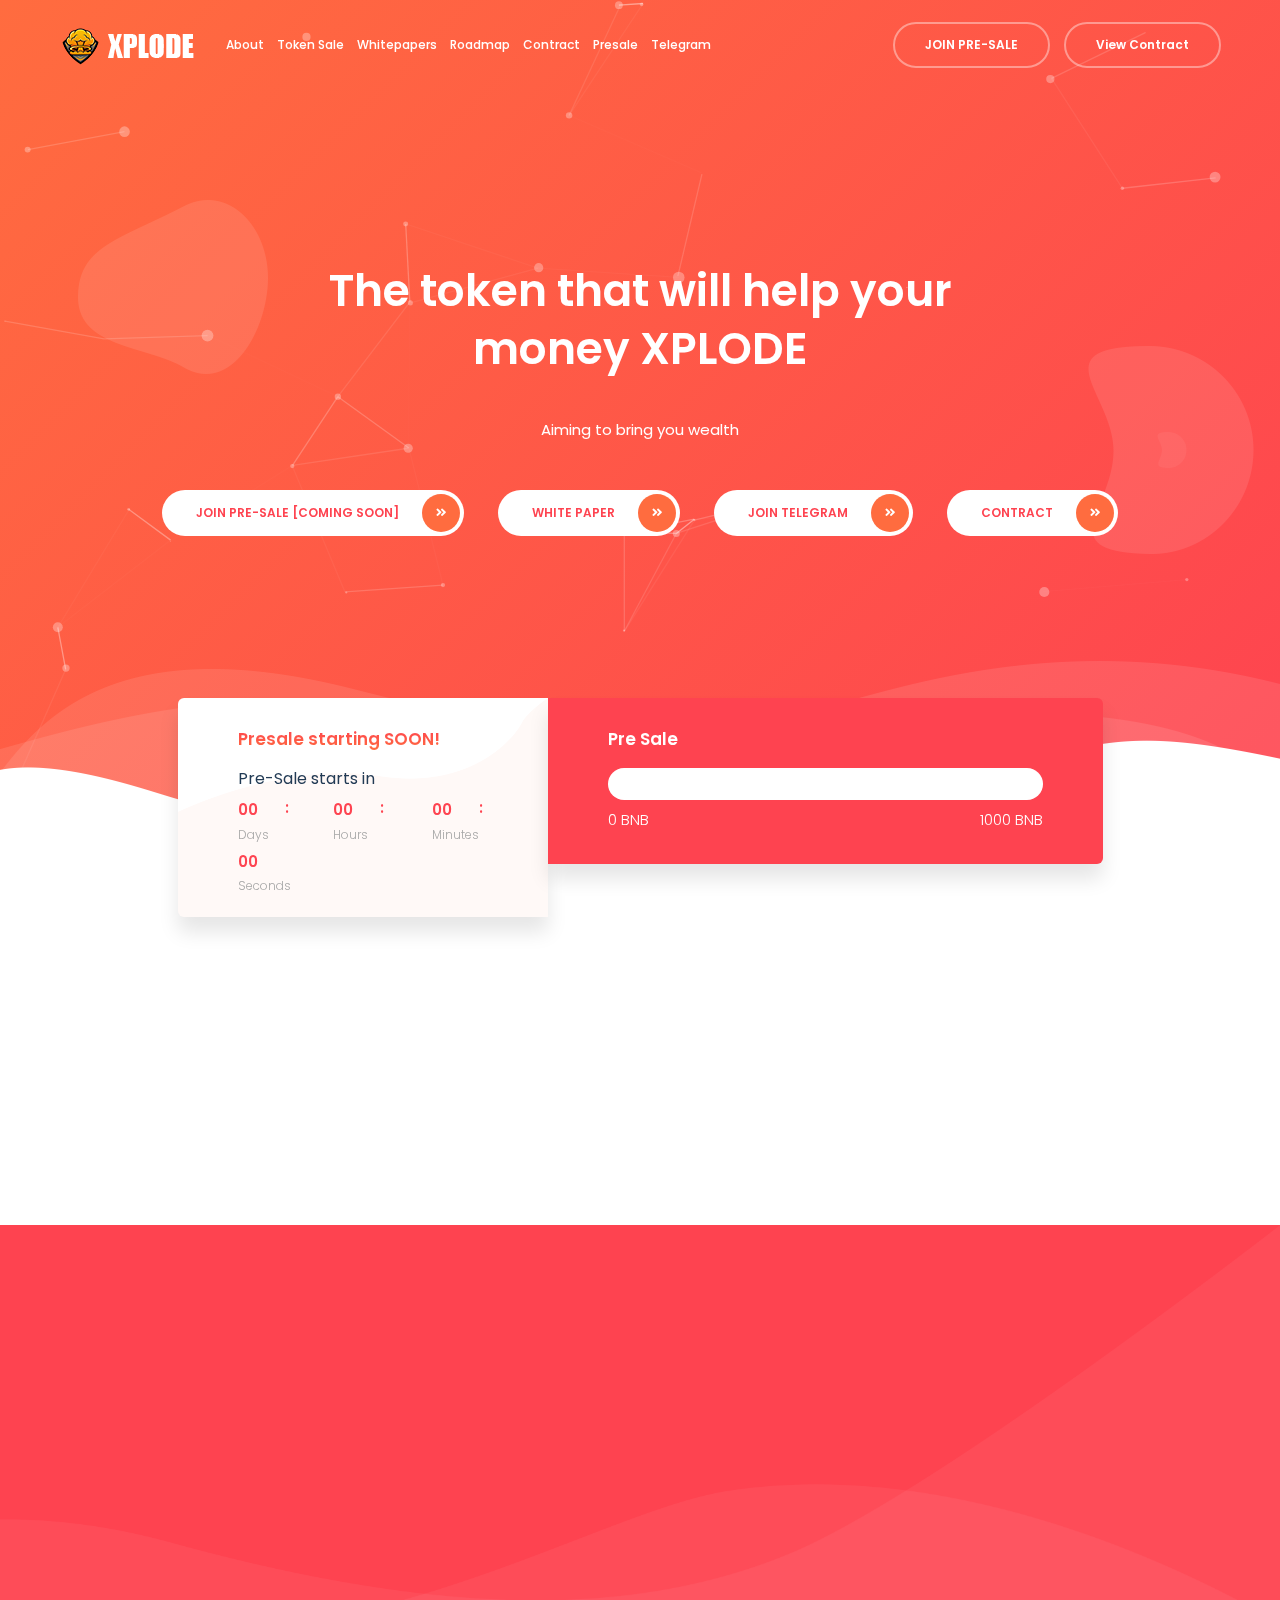
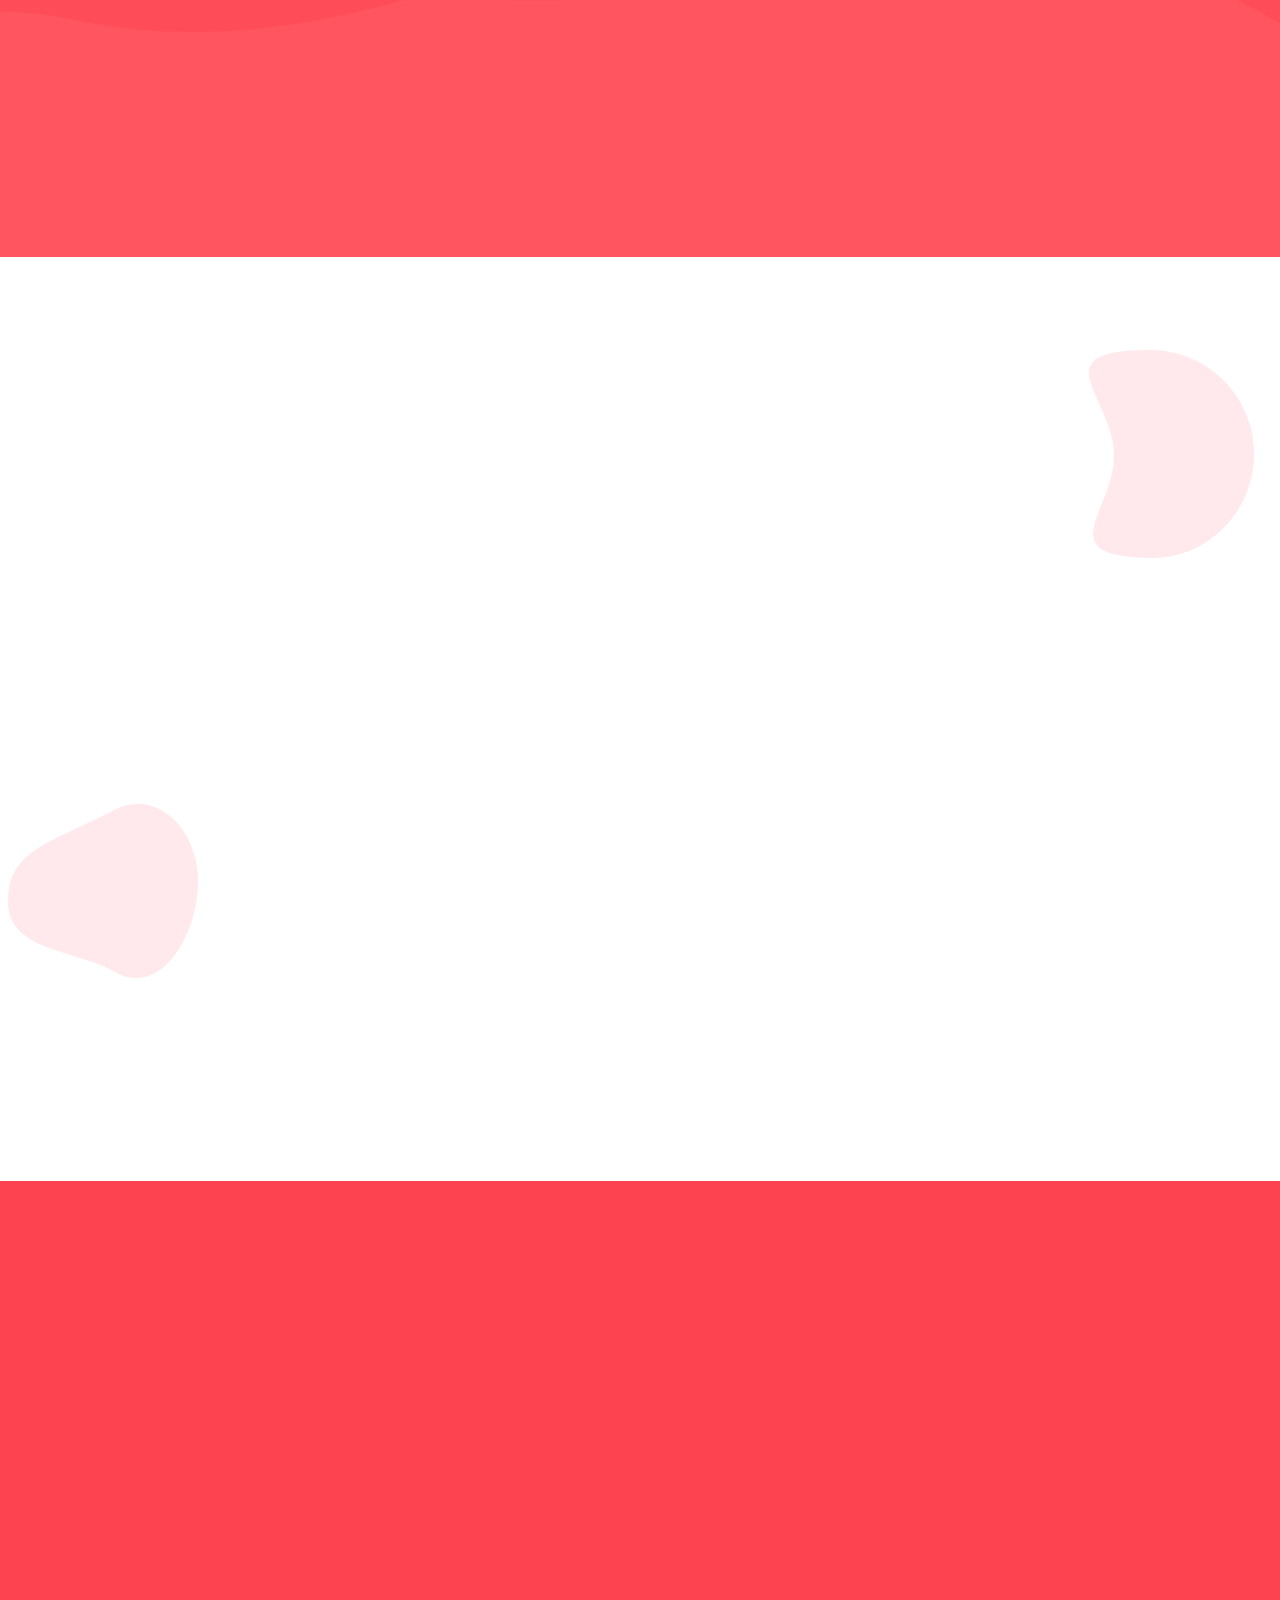
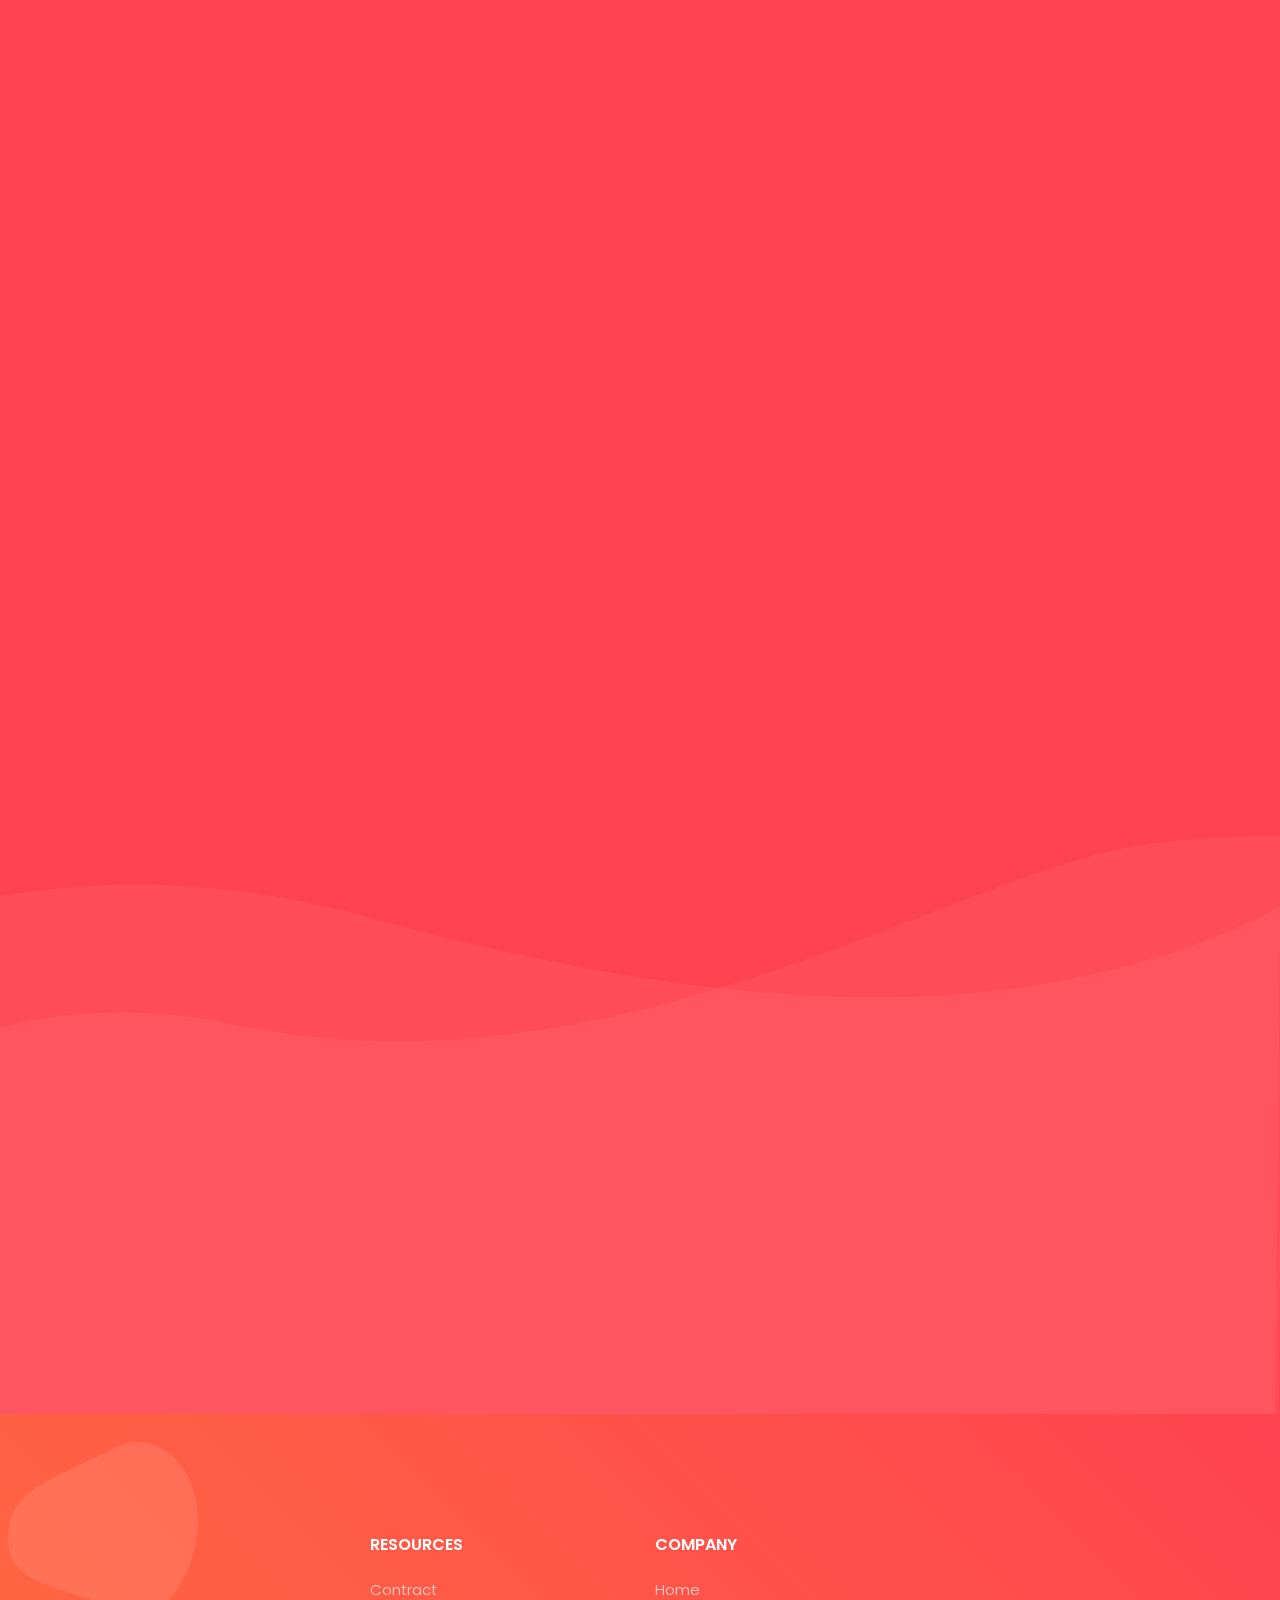
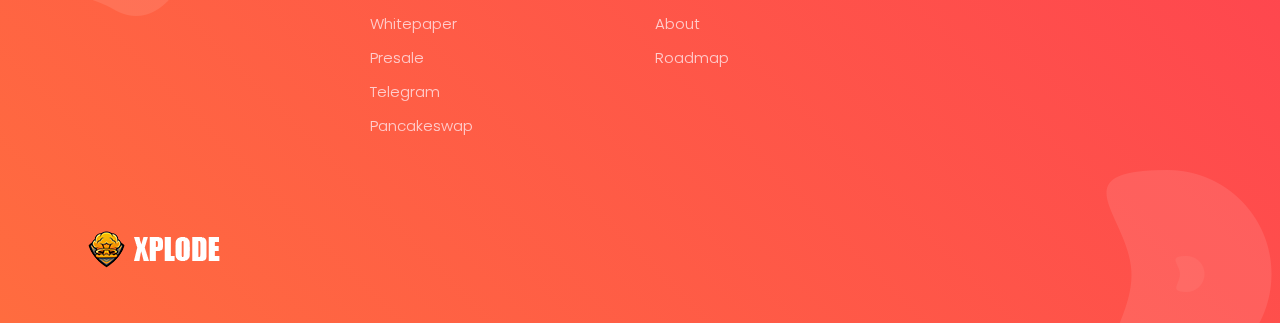
==== index.html @ 373a25a2 "fix" ====
<!DOCTYPE html>
<html lang="en-US" class="">
   <!-- Mirrored from wpdemo.oceanthemes.net/icos-zinnia/ by HTTrack Website Copier/3.x [XR&CO'2014], Sun, 25 Apr 2021 20:29:26 GMT -->
   <!-- Added by HTTrack -->
   <meta http-equiv="content-type" content="text/html;charset=UTF-8" />
   <!-- /Added by HTTrack -->
   <head>
      <meta charset="UTF-8">
      <meta name="viewport" content="width=device-width, initial-scale=1">
      <link rel="profile" href="http://gmpg.org/xfn/11">
      <link rel="pingback" href="xmlrpc.php">
      <title>XPLODE</title>
      <link rel='dns-prefetch' href='http://fonts.googleapis.com/' />
      <link rel='dns-prefetch' href='http://s.w.org/' />
      <link href='https://fonts.gstatic.com/' crossorigin rel='preconnect' />
      <link rel="alternate" type="application/rss+xml" title="Cryptico Zinnia &raquo; Feed" href="feed/index.html" />
      <link rel="alternate" type="application/rss+xml" title="Cryptico Zinnia &raquo; Comments Feed" href="comments/feed/index.html" />
      <script type="text/javascript">
         window._wpemojiSettings = {"baseUrl":"https:\/\/s.w.org\/images\/core\/emoji\/13.0.0\/72x72\/","ext":".png","svgUrl":"https:\/\/s.w.org\/images\/core\/emoji\/13.0.0\/svg\/","svgExt":".svg","source":{"concatemoji":"http:\/\/wpdemo.oceanthemes.net\/icos-zinnia\/wp-includes\/js\/wp-emoji-release.min.js?ver=5.5.4"}};
         !function(e,a,t){var n,r,o,i=a.createElement("canvas"),p=i.getContext&&i.getContext("2d");function s(e,t){var a=String.fromCharCode;p.clearRect(0,0,i.width,i.height),p.fillText(a.apply(this,e),0,0);e=i.toDataURL();return p.clearRect(0,0,i.width,i.height),p.fillText(a.apply(this,t),0,0),e===i.toDataURL()}function c(e){var t=a.createElement("script");t.src=e,t.defer=t.type="text/javascript",a.getElementsByTagName("head")[0].appendChild(t)}for(o=Array("flag","emoji"),t.supports={everything:!0,everythingExceptFlag:!0},r=0;r<o.length;r++)t.supports[o[r]]=function(e){if(!p||!p.fillText)return!1;switch(p.textBaseline="top",p.font="600 32px Arial",e){case"flag":return s([127987,65039,8205,9895,65039],[127987,65039,8203,9895,65039])?!1:!s([55356,56826,55356,56819],[55356,56826,8203,55356,56819])&&!s([55356,57332,56128,56423,56128,56418,56128,56421,56128,56430,56128,56423,56128,56447],[55356,57332,8203,56128,56423,8203,56128,56418,8203,56128,56421,8203,56128,56430,8203,56128,56423,8203,56128,56447]);case"emoji":return!s([55357,56424,8205,55356,57212],[55357,56424,8203,55356,57212])}return!1}(o[r]),t.supports.everything=t.supports.everything&&t.supports[o[r]],"flag"!==o[r]&&(t.supports.everythingExceptFlag=t.supports.everythingExceptFlag&&t.supports[o[r]]);t.supports.everythingExceptFlag=t.supports.everythingExceptFlag&&!t.supports.flag,t.DOMReady=!1,t.readyCallback=function(){t.DOMReady=!0},t.supports.everything||(n=function(){t.readyCallback()},a.addEventListener?(a.addEventListener("DOMContentLoaded",n,!1),e.addEventListener("load",n,!1)):(e.attachEvent("onload",n),a.attachEvent("onreadystatechange",function(){"complete"===a.readyState&&t.readyCallback()})),(n=t.source||{}).concatemoji?c(n.concatemoji):n.wpemoji&&n.twemoji&&(c(n.twemoji),c(n.wpemoji)))}(window,document,window._wpemojiSettings);
      </script>
      <style type="text/css">
         img.wp-smiley,
         img.emoji {
         display: inline !important;
         border: none !important;
         box-shadow: none !important;
         height: 1em !important;
         width: 1em !important;
         margin: 0 .07em !important;
         vertical-align: -0.1em !important;
         background: none !important;
         padding: 0 !important;
         }
      </style>
      <link rel='stylesheet' id='wp-block-library-css'  href='wp-includes/css/dist/block-library/style.min7e15.css?ver=5.5.4' type='text/css' media='all' />
      <link rel='stylesheet' id='contact-form-7-css'  href='wp-content/plugins/contact-form-7/includes/css/styles9dff.css?ver=5.3.2' type='text/css' media='all' />
      <link rel='stylesheet' id='icos-fonts-css'  href='https://fonts.googleapis.com/css?family=Nunito%3A300%2C300i%2C400%2C400i%2C600%2C600i%2C700%2C700i%2C800%2C800i%2C900%2C900i%7CPoppins%3A100%2C100i%2C200%2C200i%2C300%2C300i%2C400%2C400i%2C500%2C500i%2C600%2C600i%2C700%2C700i%2C800%2C800i%2C900%2C900i%7CRoboto%3A300%2C400%2C600&amp;subset=latin%2Clatin-ext' type='text/css' media='all' />
      <link rel='stylesheet' id='vendor-css'  href='wp-content/themes/icos-salvia/assets/css/vendor.bundle7e15.css?ver=5.5.4' type='text/css' media='all' />
      <link rel='stylesheet' id='icos-style-css'  href='wp-content/themes/icos-salvia/style7e15.css?ver=5.5.4' type='text/css' media='all' />
      <link rel='stylesheet' id='icos-lavender-css'  href='wp-content/themes/icos-salvia/assets/css/lavender7e15.css?ver=5.5.4' type='text/css' media='all' />
      <link rel='stylesheet' id='icos-muscari-css'  href='wp-content/themes/icos-salvia/assets/css/muscari7e15.css?ver=5.5.4' type='text/css' media='all' />
      <link rel='stylesheet' id='icos-lobelia-css'  href='wp-content/themes/icos-salvia/assets/css/lobelia7e15.css?ver=5.5.4' type='text/css' media='all' />
      <link rel='stylesheet' id='icos-jasmine-css'  href='wp-content/themes/icos-salvia/assets/css/jasmine7e15.css?ver=5.5.4' type='text/css' media='all' />
      <link rel='stylesheet' id='icos-lungwort-css'  href='wp-content/themes/icos-salvia/assets/css/lungwort7e15.css?ver=5.5.4' type='text/css' media='all' />
      <link rel='stylesheet' id='icos-salvia-css'  href='wp-content/themes/icos-salvia/assets/css/salvia7e15.css?ver=5.5.4' type='text/css' media='all' />
      <link rel='stylesheet' id='icos-zinnia-css'  href='wp-content/themes/icos-salvia/assets/css/zinnia7e15.css?ver=5.5.4' type='text/css' media='all' />
      <link rel='stylesheet' id='icos-theme-css'  href='wp-content/themes/icos-salvia/assets/css/theme/theme-zinnia7e15.css?ver=5.5.4' type='text/css' media='all' />
      <link rel='stylesheet' id='js_composer_front-css'  href='wp-content/plugins/js_composer/assets/css/js_composer.min9b2d.css?ver=6.1' type='text/css' media='all' />
      <script type='text/javascript' src='wp-includes/js/jquery/jquery4a5f.js?ver=1.12.4-wp' id='jquery-core-js'></script>
      <link rel="https://api.w.org/" href="wp-json/index.html" />
      <link rel="alternate" type="application/json" href="wp-json/wp/v2/pages/891.json" />
      <link rel="EditURI" type="application/rsd+xml" title="RSD" href="xmlrpc0db0.php?rsd" />
      <link rel="wlwmanifest" type="application/wlwmanifest+xml" href="wp-includes/wlwmanifest.xml" />
      <meta name="generator" content="WordPress 5.5.4" />
      <link rel="canonical" href="index.html" />
      <link rel='shortlink' href='index.html' />
      <link rel="alternate" type="application/json+oembed" href="wp-json/oembed/1.0/embed2c6d.json?url=http%3A%2F%2Fwpdemo.oceanthemes.net%2Ficos-zinnia%2F" />
      <link rel="alternate" type="text/xml+oembed" href="wp-json/oembed/1.0/embed5b7c?url=http%3A%2F%2Fwpdemo.oceanthemes.net%2Ficos-zinnia%2F&amp;format=xml" />
      <meta name="generator" content="Powered by WPBakery Page Builder - drag and drop page builder for WordPress."/>
      <link rel="icon" href="wp-content/uploads/sites/30/2018/03/favicon-6-5.png" sizes="32x32" />
      <link rel="icon" href="wp-content/uploads/sites/30/2018/03/favicon-6-5.png" sizes="192x192" />
      <link rel="apple-touch-icon" href="wp-content/uploads/sites/30/2018/03/favicon-6-5.png" />
      <meta name="msapplication-TileImage" content="http://wpdemo.oceanthemes.net/icos-zinnia/wp-content/uploads/sites/30/2018/03/favicon-6-5.png" />
      <style id="kirki-inline-styles">.site-header .navbar-brand{margin-top:20px;margin-bottom:20px;margin-left:0;margin-right:15px;}.has-fixed.site-header .navbar-brand{margin-top:20px;margin-bottom:20px;margin-left:0;margin-right:15px;}.page-banner{min-height:280px;}h2.page-heading{font-size:34px;}/* devanagari */
         @font-face {
         font-family: 'Poppins';
         font-style: normal;
         font-weight: 400;
         font-display: swap;
         src: url(wp-content/fonts/poppins/pxiEyp8kv8JHgFVrJJbedHFHGPezSQ.woff) format('woff');
         unicode-range: U+0900-097F, U+1CD0-1CF6, U+1CF8-1CF9, U+200C-200D, U+20A8, U+20B9, U+25CC, U+A830-A839, U+A8E0-A8FB;
         }
         /* latin-ext */
         @font-face {
         font-family: 'Poppins';
         font-style: normal;
         font-weight: 400;
         font-display: swap;
         src: url(wp-content/fonts/poppins/pxiEyp8kv8JHgFVrJJnedHFHGPezSQ.woff) format('woff');
         unicode-range: U+0100-024F, U+0259, U+1E00-1EFF, U+2020, U+20A0-20AB, U+20AD-20CF, U+2113, U+2C60-2C7F, U+A720-A7FF;
         }
         /* latin */
         @font-face {
         font-family: 'Poppins';
         font-style: normal;
         font-weight: 400;
         font-display: swap;
         src: url(wp-content/fonts/poppins/pxiEyp8kv8JHgFVrJJfedHFHGPc.woff) format('woff');
         unicode-range: U+0000-00FF, U+0131, U+0152-0153, U+02BB-02BC, U+02C6, U+02DA, U+02DC, U+2000-206F, U+2074, U+20AC, U+2122, U+2191, U+2193, U+2212, U+2215, U+FEFF, U+FFFD;
         }
         /* devanagari */
         @font-face {
         font-family: 'Poppins';
         font-style: normal;
         font-weight: 500;
         font-display: swap;
         src: url(wp-content/fonts/poppins/pxiByp8kv8JHgFVrLGT9Z11lE92JQEl8qw.woff) format('woff');
         unicode-range: U+0900-097F, U+1CD0-1CF6, U+1CF8-1CF9, U+200C-200D, U+20A8, U+20B9, U+25CC, U+A830-A839, U+A8E0-A8FB;
         }
         /* latin-ext */
         @font-face {
         font-family: 'Poppins';
         font-style: normal;
         font-weight: 500;
         font-display: swap;
         src: url(wp-content/fonts/poppins/pxiByp8kv8JHgFVrLGT9Z1JlE92JQEl8qw.woff) format('woff');
         unicode-range: U+0100-024F, U+0259, U+1E00-1EFF, U+2020, U+20A0-20AB, U+20AD-20CF, U+2113, U+2C60-2C7F, U+A720-A7FF;
         }
         /* latin */
         @font-face {
         font-family: 'Poppins';
         font-style: normal;
         font-weight: 500;
         font-display: swap;
         src: url(wp-content/fonts/poppins/pxiByp8kv8JHgFVrLGT9Z1xlE92JQEk.woff) format('woff');
         unicode-range: U+0000-00FF, U+0131, U+0152-0153, U+02BB-02BC, U+02C6, U+02DA, U+02DC, U+2000-206F, U+2074, U+20AC, U+2122, U+2191, U+2193, U+2212, U+2215, U+FEFF, U+FFFD;
         }
         /* devanagari */
         @font-face {
         font-family: 'Poppins';
         font-style: normal;
         font-weight: 600;
         font-display: swap;
         src: url(wp-content/fonts/poppins/pxiByp8kv8JHgFVrLEj6Z11lE92JQEl8qw.woff) format('woff');
         unicode-range: U+0900-097F, U+1CD0-1CF6, U+1CF8-1CF9, U+200C-200D, U+20A8, U+20B9, U+25CC, U+A830-A839, U+A8E0-A8FB;
         }
         /* latin-ext */
         @font-face {
         font-family: 'Poppins';
         font-style: normal;
         font-weight: 600;
         font-display: swap;
         src: url(wp-content/fonts/poppins/pxiByp8kv8JHgFVrLEj6Z1JlE92JQEl8qw.woff) format('woff');
         unicode-range: U+0100-024F, U+0259, U+1E00-1EFF, U+2020, U+20A0-20AB, U+20AD-20CF, U+2113, U+2C60-2C7F, U+A720-A7FF;
         }
         /* latin */
         @font-face {
         font-family: 'Poppins';
         font-style: normal;
         font-weight: 600;
         font-display: swap;
         src: url(wp-content/fonts/poppins/pxiByp8kv8JHgFVrLEj6Z1xlE92JQEk.woff) format('woff');
         unicode-range: U+0000-00FF, U+0131, U+0152-0153, U+02BB-02BC, U+02C6, U+02DA, U+02DC, U+2000-206F, U+2074, U+20AC, U+2122, U+2191, U+2193, U+2212, U+2215, U+FEFF, U+FFFD;
         }
      </style>
      <style type="text/css" data-type="vc_custom-css">.animated{
         animation-duration:1s;
         animation-fill-mode:both
         }
         .animated:not(.vc_grid-item) {
         animation-duration: .6s;
         visibility: hidden;
         }
         .social-link-exp a{
         font-size: 0;
         }
         .social-link-exp i{
         font-size: 15px;
         }
      </style>
      <style type="text/css" data-type="vc_shortcodes-custom-css">.vc_custom_1538188295520{margin-top: -130px !important;}.vc_custom_1538038830292{margin-top: 20px !important;margin-bottom: 18px !important;padding-bottom: 26px !important;}.vc_custom_1538190958888{padding-bottom: 60px !important;}.vc_custom_1538191087245{padding-bottom: 60px !important;}</style>
      <noscript>
         <style> .wpb_animate_when_almost_visible { opacity: 1; }</style>
      </noscript>
   </head>
   <body class="home page-template page-template-page-templates page-template-template-onepage page-template-page-templatestemplate-onepage-php page page-id-891 wpb-js-composer js-comp-ver-6.1 vc_responsive theme-zinnia io-zinnia icos-theme-ver-1.3 wordpress-version-5.5.4 &quot; data-spy=&quot;scroll&quot; data-target=&quot;#mainnav&quot; data-offset=&quot;80">
      <div id="wrapper">
         <!-- Header --> 
         <header class="site-header is-sticky">
            <!-- Navbar -->
            <div class="navbar navbar-full navbar-expand-lg is-transparent" id="mainnav">
               <h1 class="navbar-brand">
                  <a href="index.html">
                  <img class="logo" src="wp-content/uploads/sites/30/2018/09/logo-big.png" alt="Cryptico Zinnia">
                  <img class="logo-2" src="wp-content/uploads/sites/30/2018/09/logo-dark-big.png" alt="Cryptico Zinnia">
                  </a>
               </h1>
               <button class="navbar-toggler" type="button">
               <span class="navbar-toggler-icon">
               <span class="ti ti-align-justify"></span>
               </span>
               </button>
               <div class="collapse navbar-collapse justify-content-between">
                  <ul id="menu-onepage-menu" class="navbar-nav menu-top">
                     <li id="menu-item-1225" class="menu-item menu-item-type-custom menu-item-object-custom menu-item-1225"><a href="#about">About</a></li>
                     <li id="menu-item-1230" class="menu-item menu-item-type-custom menu-item-object-custom menu-item-1230"><a href="#tokenSale">Token Sale</a></li>
                     <li id="menu-item-1228" class="menu-item menu-item-type-custom menu-item-object-custom menu-item-1228"><a href="#documents">Whitepapers</a></li>
                     <li id="menu-item-1228" class="menu-item menu-item-type-custom menu-item-object-custom menu-item-1228"><a href="#roadmap">Roadmap</a></li>
                     <li id="menu-item-1228" class="menu-item menu-item-type-custom menu-item-object-custom menu-item-1228"><a href="https://bscscan.com/token/0x8c1b744353e78f8fa92ce7c4d26c72a15862ad07">Contract</a></li>
                     <li id="menu-item-1228" class="menu-item menu-item-type-custom menu-item-object-custom menu-item-1228"><a href="#roadmap">Presale</a></li>
                     <li id="menu-item-1228" class="menu-item menu-item-type-custom menu-item-object-custom menu-item-1228"><a href="https://t.me/XplodeToken">Telegram</a></li>
                  </ul>
                  <ul class="navbar-nav navbar-btns">
                     <li class="nav-item"><a class="nav-link btn btn-sm btn-outline menu-link" href="#">JOIN PRE-SALE</a></li>
                     <li class="nav-item"><a class="nav-link btn btn-sm btn-outline menu-link" href="https://bscscan.com/token/0x8c1b744353e78f8fa92ce7c4d26c72a15862ad07">View Contract</a></li>
                  </ul>
               </div>
            </div>
            <!-- End Navbar -->
         </header>
         <!-- End Header -->
         <section class="vc_row wpb_row vc_row-fluid banner-zinnia banner banner-full d-flex align-items-center">
            <div id="particles-js" class="particles-container particles-js"></div>
            <div class="banner-rounded-bg">
               <div id="particles-js" class="particles-container particles-js"></div>
               <span class="banner-shade-1"><span class="banner-shade-2"><span class="banner-shade-3"></span></span></span>
            </div>
            <div class="container">
               <div class="banner-content">
                  <div class="row">
                     <div class="res-m-bttm-lg text-center text-lg-left wpb_column vc_column_container vc_col-sm-12">
                        <div class="vc_column-inner ">
                           <div class="wpb_wrapper">
                              <div class="wpb_text_column wpb_content_element  text-center" >
                                 <div class="wpb_wrapper">
                                    <h1 class="animated" data-animate="fadeInUp" data-delay="0.65">The token that will help your <br class="d-none d-xl-block" />money XPLODE</h1>
                                    <div class="gaps size-1x d-none d-md-block"></div>
                                    <p class="lead animated" data-animate="fadeInUp" data-delay="0.75">Aiming to bring you wealth  <br class="d-none d-sm-block" /></p>
                                    <div class="gaps size-1x d-none d-md-block"></div>
                                    <ul class="btns animated" data-animate="fadeInUp" data-delay="0.85">
                                       <li><a class="btn btn-icon-s3" href="https://dxsale.app">JOIN PRE-SALE [COMING SOON] <i class="fas fa-angle-double-right"></i></a></li>
                                       <li><a class="btn btn-icon-s3" href="#documents">WHITE PAPER <i class="fas fa-angle-double-right"></i></a></li>
                                        <li><a class="btn btn-icon-s3" href="https://t.me/XplodeToken">JOIN TELEGRAM <i class="fas fa-angle-double-right"></i></a></li>
                                       <li><a class="btn btn-icon-s3" href="https://bscscan.com/token/0x8c1b744353e78f8fa92ce7c4d26c72a15862ad07">CONTRACT <i class="fas fa-angle-double-right"></i></a></li>
                                    </ul>
                                 </div>
                              </div>
                           </div>
                        </div>
                     </div>
                  </div>
               </div>
            </div>
            <div class="clearfix"></div>
         </section>
         <section class="vc_row wpb_row vc_row-fluid vc_custom_1538188295520">
            <div class="container">
               <div class="row">
                  <div data-animate="fadeInUp" data-delay="0.95" class="wpb_column vc_column_container vc_col-sm-12 animated">
                     <div class="vc_column-inner ">
                        <div class="wpb_wrapper">
                           <div class="row no-gutters justify-content-center">
                              <div class="col-xl-4 col-md-5">
                                 <div class="presale-countdown">
                                    <h5>Presale starting SOON!</h5>
                                    <h6>Pre-Sale starts in</h6>
                                    <ul class="token-countdown" data-zone="0" data-date="20:00 2021/05/01" data-days="D" data-hours="H" data-mins="M" data-secs="S" data-day="D" data-hour="H" data-min="M" data-sec="S">
                                       <li class="col">
                                          <span class="countdown-time days countdown-time-first">00</span>
                                          <span class="countdown-text days_text">Days</span>
                                       </li>
                                       <li class="col">
                                          <span class="countdown-time hours">00</span>
                                          <span class="countdown-text hours_text">Hours</span>
                                       </li>
                                       <li class="col">
                                          <span class="countdown-time minutes">00</span>
                                          <span class="countdown-text minutes_text">Minutes</span>
                                       </li>
                                       <li class="col">
                                          <span class="countdown-time seconds countdown-time-last">00</span>
                                          <span class="countdown-text seconds_text">Seconds</span>
                                       </li>
                                    </ul>
                                 </div>
                              </div>
                              <!-- .col  -->
                              <div class="col-xl-6 col-md-7">
                                 <div class="presale-status">
                                    <h5>Pre Sale</h5>
                                    <div class="presale-bar">
                                       <div class="presale-bar-percent" style="width:0"></div>
                                    </div>
                                    <div class="presale-points d-flex justify-content-between">
                                       <span>0 BNB</span>
                                       <span>1000 BNB</span>
                                    </div>
                                 </div>
                              </div>
                              <!-- .col  -->
                           </div>
                        </div>
                     </div>
                  </div>
               </div>
            </div>
            <div class="clearfix"></div>
         </section>
         <section id="about" class="vc_row wpb_row vc_row-fluid section-pad about-section no-pb section-bg vc_row-o-equal-height vc_row-o-content-middle vc_row-flex">
            <div class="container">
               <div class="row">
                  <div class="wpb_column vc_column_container vc_col-sm-12 vc_col-md-offset-1 vc_col-md-10">
                     <div class="vc_column-inner ">
                        <div class="wpb_wrapper">
                           <div class="wpb_text_column wpb_content_element  text-center" >
                              <div class="wpb_wrapper">
                                 <div class="section-head-s7">
                                    <h2 class="section-title-s7 animated" data-animate="fadeInUp" data-delay=".1">About Xplode</h2>
                                    <p class="lead animated" data-animate="fadeInUp" data-delay=".2">This is a community token with no owner, its main purpose is to Xplode and bring wealth to those who support it. During this bull cycle many people come
                                    into great wealth, our aim is to help increase the number of people who do so.</p>
                                 </div>
                              </div>
                           </div>
                        </div>
                     </div>
                  </div>
               </div>
            </div>
            <div class="clearfix"></div>
         </section>

         <section id="tokenSale" class="vc_row wpb_row vc_row-fluid section-pad token-sale-section section-bg-zinnia">
            <div class="row">
               <div class="wpb_column vc_column_container vc_col-sm-8 vc_col-md-offset-3 vc_col-md-6 vc_col-sm-offset-2">
                  <div class="vc_column-inner ">
                     <div class="wpb_wrapper">
                        <div class="wpb_text_column wpb_content_element  text-center" >
                           <div class="wpb_wrapper">
                              <div class="section-head-s7">
                                 <h2 class="section-title-s7 animated" data-animate="fadeInUp" data-delay=".1">XPLODE Tokens Details</h2>
                              </div>
                           </div>
                        </div>
                     </div>
                  </div>
               </div>
               <div class="wpb_column vc_column_container vc_col-sm-12">
                  <div class="vc_column-inner ">
                     <div class="wpb_wrapper">
                        <div class="container">
                           <div class="vc_row wpb_row vc_inner vc_row-fluid text-center text-lg-left">
                              <div data-animate="fadeInUp" data-delay="0.2" class="wpb_column vc_column_container vc_col-sm-4 vc_col-md-1/5 animated">
                                 <div class="vc_column-inner ">
                                    <div class="wpb_wrapper">
                                       <div class="wpb_text_column wpb_content_element " >
                                          <div class="wpb_wrapper">
                                             <div class="tokdis-item">
                                                <p>Tokens Offered</p>
                                                <h5>1 Quadrillion</h5>
                                             </div>
                                          </div>
                                       </div>
                                    </div>
                                 </div>
                              </div>
                              <div data-animate="fadeInUp" data-delay="0.3" class="wpb_column vc_column_container vc_col-sm-4 vc_col-md-1/5 animated">
                                 <div class="vc_column-inner ">
                                    <div class="wpb_wrapper">
                                       <div class="wpb_text_column wpb_content_element " >
                                          <div class="wpb_wrapper">
                                             <div class="tokdis-item">
                                                <p>Presale Softcap</p>
                                                <h5>50 BNB</h5>
                                             </div>
                                          </div>
                                       </div>
                                    </div>
                                 </div>
                              </div>
                              <div data-animate="fadeInUp" data-delay="0.4" class="wpb_column vc_column_container vc_col-sm-4 vc_col-md-1/5 animated">
                                 <div class="vc_column-inner ">
                                    <div class="wpb_wrapper">
                                       <div class="wpb_text_column wpb_content_element " >
                                          <div class="wpb_wrapper">
                                             <div class="tokdis-item">
                                                <p>Presale Hard Cap</p>
                                                <h5>1000 BNB</h5>
                                             </div>
                                          </div>
                                       </div>
                                    </div>
                                 </div>
                              </div>
                              <div data-animate="fadeInUp" data-delay="0.5" class="wpb_column vc_column_container vc_col-sm-12 vc_col-md-2/5 animated">
                                 <div class="vc_column-inner ">
                                    <div class="wpb_wrapper">
                                       <div class="wpb_text_column wpb_content_element " >
                                          <div class="wpb_wrapper">
                                             <div class="tokdis-item">
                                                <p>Pancakeswap liquidity</p>
                                                <h5>50%</h5>
                                             </div>
                                          </div>
                                       </div>
                                    </div>
                                 </div>
                              </div>
                           </div>
                        </div>
                     </div>
                  </div>
               </div>
               <div data-animate="fadeInUp" data-delay="0.6" class="wpb_column vc_column_container vc_col-sm-12 animated">
                  <div class="vc_column-inner ">
                     <div class="wpb_wrapper">
                        <div class="wpb_text_column wpb_content_element " >
                           <div class="wpb_wrapper">
                              <div class="gaps size-2x d-none d-md-block"></div>
                              <div class="gaps size-2x"></div>
                           </div>
                        </div>
                        <div class="toktmln-list ">
                           <div class="container">
                              <div class="row">
                                 <div class="col-lg">
                                    <div class="toktmln-item">
                                       <div>
                                          <span>Liquidity</span>
                                          <span>Locked</span>
                                       </div>
                                    </div>
                                 </div>
                                 <div class="col-lg">
                                    <div class="toktmln-item">
                                       <div>
                                          <span>Renounced</span>
                                          <span>Ownership</span>
                                       </div>
                                    </div>
                                 </div>
                                 <div class="col-lg">
                                    <div class="toktmln-item">
                                       <div>
                                          <span>100% </span>
                                          <span>Safu</span>
                                       </div>
                                    </div>
                                 </div>
                                 <div class="col-lg">
                                    <div class="toktmln-item">
                                       <div>
                                          <span>Impossible</span>
                                          <span>Rug</span>
                                       </div>
                                    </div>
                                 </div>
                                 <div class="col-lg">
                                    <div class="toktmln-item">
                                       <div>
                                          <span>Marketing</span>
                                          <span>Reddit/Tiktok</span>
                                       </div>
                                    </div>
                                 </div>
                              </div>
                           </div>
                        </div>
                     </div>
                  </div>
               </div>
            </div>
            <div class="clearfix"></div>
         </section>
         <section id="tokenAlocate" class="vc_row wpb_row vc_row-fluid section-pad token-alocate-section section-bg shape-s3">
            <div class="banner-rounded-bg"><span class="banner-shade-1"><span class="banner-shade-2"><span class="banner-shade-3"></span></span></span></div>
            <div class="container">
               <div class="row">
                  <div class="wpb_column vc_column_container vc_col-sm-12 vc_col-md-offset-3 vc_col-md-6">
                     <div class="vc_column-inner ">
                        <div class="wpb_wrapper">
                           <div class="wpb_text_column wpb_content_element  text-center" >
                              <div class="wpb_wrapper">
                                 <div class="section-head-s7">
                                    <h2 class="section-title-s7 animated" data-animate="fadeInUp" data-delay=".1">Token distribution</h2>
                                 </div>
                              </div>
                           </div>
                        </div>
                     </div>
                  </div>
                  <div data-animate="fadeInUp" data-delay="0.2" class="wpb_column vc_column_container vc_col-sm-12 animated">
                     <div class="vc_column-inner ">
                        <div class="wpb_wrapper">
                           <div class="tab-s4 ">
                              <ul class="nav nav-tabs text-center">
                                  <li class="nav-item">
                                    <a class="nav-link active" data-toggle="tab" href="#tab-fund">Distribution</a>
                                 </li>
                              </ul>
                              <div class="gaps size-2x"></div>
                              <div class="gaps size-3x d-none d-xl-block"></div>
                              <!-- Tab panes -->
                              <div class="tab-content">
    
                                 <div class="tab-pane animate active show" id="tab-fund">
                                    <div class="tkn-crt">
                                       <div class="tkn-crt-img">
                                          <img src="wp-content/uploads/sites/30/2018/09/chart-zinnia-b.png" alt="chart">
                                       </div>
                                       <ul class="tkn-crt-lst">
                                          <li class="tkn-crt-itm">
                                             <span class="tkn-crt-prcnt" style="background:#fe4350"><span>50%</span></span><span class="tkn-crt-ttl">Pancakeswap</span>
                                          </li>
                                          <li class="tkn-crt-itm">
                                             <span class="tkn-crt-prcnt" style="background:#fb6b5d"><span>12%</span></span><span class="tkn-crt-ttl">Marketing</span>
                                          </li>
                                          <li class="tkn-crt-itm">
                                             <span class="tkn-crt-prcnt" style="background:#ff5676"><span>30%</span></span><span class="tkn-crt-ttl">Initial burn</span>
                                          </li>
                                          <li class="tkn-crt-itm">
                                             <span class="tkn-crt-prcnt" style="background:#ff6993"><span>6%</span></span><span class="tkn-crt-ttl">Partner/Investor</span>
                                          </li>
                                          <li class="tkn-crt-itm">
                                             <span class="tkn-crt-prcnt" style="background:#ff9465"><span>8%</span></span><span class="tkn-crt-ttl">Operational</span>
                                          </li>
                                       </ul>
                                    </div>
                                 </div>
                              </div>
                              <!-- .tab-content -->
                           </div>
                        </div>
                     </div>
                  </div>
               </div>
            </div>
            <div class="clearfix"></div>
         </section>
         <section id="documents" class="vc_row wpb_row vc_row-fluid section-pad document-section section-bg-zinnia vc_row-o-equal-height vc_row-o-content-middle vc_row-flex">
            <div class="container">
               <div class="row">
                  <div data-animate="fadeInUp" data-delay="0.1" class="res-m-bttm wpb_column vc_column_container vc_col-sm-12 vc_col-md-5 animated">
                     <div class="vc_column-inner ">
                        <div class="wpb_wrapper">
                           <div  class="wpb_single_image wpb_content_element vc_align_center">
                              <figure class="wpb_wrapper vc_figure">
                                 <div class="vc_single_image-wrapper   vc_box_border_grey"><img width="640" height="604" src="wp-content/uploads/sites/30/2018/09/documents-cover.png" class="vc_single_image-img attachment-full" alt="" loading="lazy" srcset="wp-content/uploads/sites/30/2018/09/documents-cover.png 640w, wp-content/uploads/sites/30/2018/09/documents-cover-300x283.png 300w" sizes="(max-width: 640px) 100vw, 640px" /></div>
                              </figure>
                           </div>
                        </div>
                     </div>
                  </div>
                  <div id="whitepaper" class="wpb_column vc_column_container vc_col-sm-12 vc_col-md-7">
                     <div class="vc_column-inner ">
                        <div class="wpb_wrapper">
                           <div class="wpb_text_column wpb_content_element  text-center text-lg-left" >
                              <div class="wpb_wrapper">
                                 <div class="section-head-s7">
                                    <h2 class="section-title-s7 animated" data-animate="fadeInUp" data-delay=".2">Read Our Documents</h2>
                                    <p class="animated" data-animate="fadeInUp" data-delay=".3">Here is our full whitepaper that help you to understand about us.</p>
                                 </div>
                                 <ul class="document-list">
                                    <li class="animated" data-animate="fadeInUp" data-delay=".4"><a class="btn btn-outline" href="/wp-content/Whitepaper.pdf" >View papers</a></li>
                                 </ul>
                              </div>
                           </div>
                        </div>
                     </div>
                  </div>
               </div>
            </div>
            <div class="clearfix"></div>
         </section>
        
         <section id="roadmap" class="vc_row wpb_row vc_row-fluid section-pad roadmap-section section-bg-zinnia">
            <div class="container">
               <div class="row">
                  <div class="wpb_column vc_column_container vc_col-sm-8 vc_col-md-offset-3 vc_col-md-6 vc_col-sm-offset-2">
                     <div class="vc_column-inner ">
                        <div class="wpb_wrapper">
                           <div class="wpb_text_column wpb_content_element  text-center" >
                              <div class="wpb_wrapper">
                                 <div class="section-head-s7">
                                    <h2 class="section-title-s7 animated" data-animate="fadeInUp" data-delay=".1">Roadmap</h2>
                                    <p class="animated" data-animate="fadeInUp" data-delay=".2">Our team working hard to make this a reality.</p>
                                 </div>
                              </div>
                           </div>
                        </div>
                     </div>
                  </div>
                  <div data-animate="fadeInUp" data-delay="0.2" class="wpb_column vc_column_container vc_col-sm-12 animated">
                     <div class="vc_column-inner ">
                        <div class="wpb_wrapper">
                           <div class="timeline-row timeline-row-odd timeline-row-done">
                              <div class="row no-gutters text-left text-lg-center justify-content-center ">
                                 <div class="col-lg">
                                    <div class="timeline-item timeline-done">
                                       <span class="timeline-date">2021 Q1</span>
                                       <h6 class="timeline-title">Concept</h6>
                                       <div class="timeline-info">
                                          <ul class="timeline-info">
                                             <li>Concept Generation</li>
                                             <li>Team Assemble</li>
                                          </ul>
                                       </div>
                                    </div>
                                 </div>
                                 <div class="col-lg">
                                    <div class="timeline-item timeline-done">
                                       <span class="timeline-date">2021 Q2</span>
                                       <h6 class="timeline-title">Research</h6>
                                       <div class="timeline-info">
                                          <ul class="timeline-info">
                                             <li>Proving the concept can work</li>
                                             <li>Strategic Plan</li>
                                             <li>White paper completion</li>
                                          </ul>
                                       </div>
                                    </div>
                                 </div>
                                 <div class="col-lg">
                                    <div class="timeline-item timeline-done">
                                       <span class="timeline-date">2021 Q1</span>
                                       <h6 class="timeline-title">Design</h6>
                                       <div class="timeline-info">
                                          <ul class="timeline-info">
                                             <li>Platform design and technical demonstration</li>
                                             <li></li>
                                          </ul>
                                       </div>
                                    </div>
                                 </div>
                                 <div class="col-lg">
                                    <div class="timeline-item timeline-done">
                                       <span class="timeline-date">2021 Q2</span>
                                       <h6 class="timeline-title">Pre-Sale</h6>
                                       <div class="timeline-info">
                                          <ul class="timeline-info">
                                             <li>Public financing & Seed funding raised</li>
                                          </ul>
                                       </div>
                                    </div>
                                 </div>
                              </div>
                           </div>
                           <div class="timeline-row timeline-row-even">
                              <div class="row no-gutters text-left text-lg-center justify-content-center  flex-row-reverse">
                                 <div class="col-lg">
                                    <div class="timeline-item">
                                       <span class="timeline-date">2021 Q2</span>
                                       <h6 class="timeline-title">Token Sale</h6>
                                       <div class="timeline-info">
                                          <ul class="timeline-info">
                                             <li>Token Sale on Pancakeswap</li>
                                             <li>Open global sales of token</li>
                                          </ul>
                                       </div>
                                    </div>
                                 </div>
                                 <div class="col-lg">
                                    <div class="timeline-item">
                                       <span class="timeline-date">2021 Q2</span>
                                       <h6 class="timeline-title">Marketing Strategies</h6>
                                       <div class="timeline-info">
                                          <ul class="timeline-info">
                                             <li>Tiktok Marketing</li>
                                             <li>Marketing on apps such as youtube and Tiktok</li>
                                          </ul>
                                       </div>
                                    </div>
                                 </div>
                              </div>
                           </div>
                           <div class="timeline-row timeline-row-odd timeline-row-last">
                              <div class="row no-gutters text-left text-lg-center justify-content-center ">
                                 <div class="col-lg">
                                    <div class="timeline-item">
                                       <span class="timeline-date">2021 Q3</span>
                                       <h6 class="timeline-title">More to come</h6>
                                       <div class="timeline-info">
                                          <ul class="timeline-info">
                                             <li>TBA</li>
                                             <li>TBA</li>
                                          </ul>
                                       </div>
                                    </div>
                                 </div>
                                 <div class="col-lg">
                                    <div class="timeline-item">
                                       <span class="timeline-date">2021 Q3</span>
                                       <h6 class="timeline-title">More to come</h6>
                                       <div class="timeline-info">
                                          <ul class="timeline-info">
                                             <li>TBA</li>
                                             <li>TBA</li>
                                          </ul>
                                       </div>
                                    </div>
                                 </div>
                                 <div class="col-lg">
                                    <div class="timeline-item">
                                       <span class="timeline-date">2021 Q4</span>
                                       <h6 class="timeline-title">More to come</h6>
                                       <div class="timeline-info">
                                          <ul class="timeline-info">
                                             <li>TBA</li>
                                             <li>TBA</li>
                                          </ul>
                                       </div>
                                    </div>
                                 </div>
                                 <div class="col-lg">
                                    <div class="timeline-item">
                                       <span class="timeline-date">2022 Q1</span>
                                       <h6 class="timeline-title">More to come</h6>
                                       <div class="timeline-info">
                                          <ul class="timeline-info">
                                             <li>TBA</li>
                                             <li>TBA</li>
                                          </ul>
                                       </div>
                                    </div>
                                 </div>
                              </div>
                           </div>
                        </div>
                     </div>
                  </div>
               </div>
            </div>
            <div class="clearfix"></div>
         </section>
         
         
        
         <div class="section footer-section footer-particle section-pad-sm section-bg-dark ">
            <div class="ui-shape ui-shape-light ui-shape-footer"></div>
            <div class="container">
               <div class="row">
                  <div class="col-lg-3 res-m-bttm">

                  </div>
                  <!-- end col-lg-3 -->
                  <div class="col-lg-3 res-m-bttm">
                     <div id="custom_html-2" class="widget_text widget footer-widget widget_custom_html">
                        <h6 class="widget-title">RESOURCES</h6>
                        <div class="textwidget custom-html-widget">
                           <ul class="widget-links">
                              <li><a href="https://bscscan.com/token/0x8c1b744353e78f8fa92ce7c4d26c72a15862ad07">Contract</a></li>
                              <li><a href="#documents">Whitepaper</a></li>
                              <li><a href="#">Presale</a></li>
                              <li><a href="https://t.me/XplodeToken">Telegram</a></li>
                              <li><a href="#">Pancakeswap </a></li>
                           </ul>
                        </div>
                     </div>
                  </div>
                  <!-- end col-lg-3 -->
                  <div class="col-lg-3 res-m-bttm">
                     <div id="custom_html-3" class="widget_text widget footer-widget widget_custom_html">
                        <h6 class="widget-title">COMPANY</h6>
                        <div class="textwidget custom-html-widget">
                           <ul class="widget-links">
                              <li><a href="#">Home</a></li>
                              <li><a href="#">About</a></li>
                              <li><a href="#">Roadmap</a></li>
                           </ul>
                        </div>
                     </div>
                  </div>
                  <!-- end col-lg-3 -->
  
                  <!-- end col-lg-3 -->
               </div>
               <div class="gaps size-2x vc_hidden-sm vc_hidden-xs"></div>
               <div class="gaps size-2x vc_hidden-sm vc_hidden-xs"></div>
            </div>
            <div class="container">
               <div class="row">
                  <div class="col-md-7">
                     <span class="copyright-text">
                     <a href="index.html">
                     <img class="logo logo-light" alt="logo" src="wp-content/uploads/sites/30/2018/09/logo-big.png">
                     </a>                        </span>
                  </div>
                  <div class="col-md-5 text-right mobile-left">
                     <ul id="menu-footer-menu" class="footer-links slanguage">
                     </ul>
                  </div>
               </div>
            </div>
         </div>
         <a href="#" id="back-to-top"></a>
         <!-- Preloader !remove please if you do not want -->
         <div id="preloader">
            <div id="loader"></div>
            <div class="loader-section loader-top"></div>
            <div class="loader-section loader-bottom"></div>
         </div>
         <!-- Preloader End -->
      </div>

      <div class="space-medium" id="icos-demo">
         <a class="demo-close" href="javascript:void(0)">×</a>
      </div>
      <script>(function() {function maybePrefixUrlField() {
         if (this.value.trim() !== '' && this.value.indexOf('http') !== 0) {
         	this.value = "http://" + this.value;
         }
         }
         
         var urlFields = document.querySelectorAll('.mc4wp-form input[type="url"]');
         if (urlFields) {
         for (var j=0; j < urlFields.length; j++) {
         	urlFields[j].addEventListener('blur', maybePrefixUrlField);
         }
         }
         })();
      </script><script type="text/html" id="wpb-modifications"></script><script type='text/javascript' id='contact-form-7-js-extra'>
         /* <![CDATA[ */
         var wpcf7 = {"apiSettings":{"root":"http:\/\/wpdemo.oceanthemes.net\/icos-zinnia\/wp-json\/contact-form-7\/v1","namespace":"contact-form-7\/v1"}};
         /* ]]> */
      </script>
      <script type='text/javascript' src='wp-content/plugins/contact-form-7/includes/js/scripts9dff.js?ver=5.3.2' id='contact-form-7-js'></script>
      <script type='text/javascript' src='wp-includes/js/comment-reply.min7e15.js?ver=5.5.4' id='comment-reply-js'></script>
      <script type='text/javascript' src='wp-content/themes/icos-salvia/assets/js/vendor/bootstrap.min7e15.js?ver=5.5.4' id='bootstrap-js'></script>
      <script type='text/javascript' src='wp-content/themes/icos-salvia/assets/js/vendor/jquery.easing.min7e15.js?ver=5.5.4' id='easing-js'></script>
      <script type='text/javascript' src='wp-content/themes/icos-salvia/assets/js/vendor/jquery.waypoints.min7e15.js?ver=5.5.4' id='waypoints-js'></script>
      <script type='text/javascript' src='wp-content/themes/icos-salvia/assets/js/vendor/owl.carousel7e15.js?ver=5.5.4' id='owl-carousel-js'></script>
      <script type='text/javascript' src='wp-content/themes/icos-salvia/assets/js/vendor/jquery.magnific-popup.min7e15.js?ver=5.5.4' id='magnific-js'></script>
      <script type='text/javascript' src='wp-content/themes/icos-salvia/assets/js/vendor/jquery.countdown.min7e15.js?ver=5.5.4' id='countdown-js'></script>
      <script type='text/javascript' src='wp-content/themes/icos-salvia/assets/js/vendor/particles.min7e15.js?ver=5.5.4' id='particles-js'></script>
      <script type='text/javascript' src='wp-content/themes/icos-salvia/assets/js/vendor/select2.min7e15.js?ver=5.5.4' id='select2-js'></script>
      <script type='text/javascript' src='wp-content/themes/icos-salvia/assets/js/script-pack7e15.js?ver=5.5.4' id='icos-script-js'></script>
      <script type='text/javascript' src='wp-includes/js/wp-embed.min7e15.js?ver=5.5.4' id='wp-embed-js'></script>
      <script type='text/javascript' src='wp-content/plugins/js_composer/assets/js/dist/js_composer_front.min9b2d.js?ver=6.1' id='wpb_composer_front_js-js'></script>
      <script type='text/javascript' src='wp-content/plugins/mailchimp-for-wp/assets/js/forms.mina288.js?ver=4.8.1' id='mc4wp-forms-api-js'></script>
   </body>
   <!-- Mirrored from wpdemo.oceanthemes.net/icos-zinnia/ by HTTrack Website Copier/3.x [XR&CO'2014], Sun, 25 Apr 2021 20:30:31 GMT -->
</html>
---- wp-includes/css/dist/block-library/style.min7e15.css ----
:root{--wp-admin-theme-color:#007cba;--wp-admin-theme-color-darker-10:#006ba1;--wp-admin-theme-color-darker-20:#005a87}#start-resizable-editor-section{display:none}.wp-block-audio figcaption{margin-top:.5em;margin-bottom:1em}.wp-block-audio audio{width:100%;min-width:300px}.wp-block-button__link{color:#fff;background-color:#32373c;border:none;border-radius:28px;box-shadow:none;cursor:pointer;display:inline-block;font-size:18px;padding:12px 24px;text-align:center;text-decoration:none;overflow-wrap:break-word}.wp-block-button__link:active,.wp-block-button__link:focus,.wp-block-button__link:hover,.wp-block-button__link:visited{color:#fff}.wp-block-button__link.aligncenter{text-align:center}.wp-block-button__link.alignright{text-align:right}.wp-block-button.is-style-squared,.wp-block-button__link.wp-block-button.is-style-squared{border-radius:0}.wp-block-button.no-border-radius,.wp-block-button__link.no-border-radius{border-radius:0!important}.is-style-outline .wp-block-button__link,.wp-block-button__link.is-style-outline{color:#32373c;background-color:transparent;border:2px solid}.wp-block-buttons .wp-block-button{display:inline-block;margin-right:8px;margin-bottom:8px}.wp-block-buttons .wp-block-button:last-child{margin-right:0}.wp-block-buttons.alignright .wp-block-button{margin-right:0;margin-left:8px}.wp-block-buttons.alignright .wp-block-button:first-child{margin-left:0}.wp-block-buttons.alignleft .wp-block-button{margin-left:0;margin-right:8px}.wp-block-buttons.alignleft .wp-block-button:last-child{margin-right:0}.wp-block-button.aligncenter,.wp-block-buttons.aligncenter,.wp-block-calendar{text-align:center}.wp-block-calendar tbody td,.wp-block-calendar th{padding:4px;border:1px solid #ddd}.wp-block-calendar tfoot td{border:none}.wp-block-calendar table{width:100%;border-collapse:collapse;font-family:-apple-system,BlinkMacSystemFont,Segoe UI,Roboto,Oxygen-Sans,Ubuntu,Cantarell,Helvetica Neue,sans-serif}.wp-block-calendar table th{font-weight:400;background:#ddd}.wp-block-calendar a{text-decoration:underline}.wp-block-calendar tfoot a{color:#007cba;color:var(--wp-admin-theme-color)}.wp-block-calendar table caption,.wp-block-calendar table tbody{color:#40464d}.wp-block-categories.alignleft{margin-right:2em}.wp-block-categories.alignright{margin-left:2em}.wp-block-columns{display:flex;margin-bottom:28px;flex-wrap:wrap}@media (min-width:782px){.wp-block-columns{flex-wrap:nowrap}}.wp-block-columns.has-background{padding:20px 38px}.wp-block-column{flex-grow:1;min-width:0;word-break:break-word;overflow-wrap:break-word}@media (max-width:599px){.wp-block-column{flex-basis:100%!important}}@media (min-width:600px) and (max-width:781px){.wp-block-column{flex-basis:calc(50% - 16px)!important;flex-grow:0}.wp-block-column:nth-child(2n){margin-left:32px}}@media (min-width:782px){.wp-block-column{flex-basis:0;flex-grow:1}.wp-block-column[style*=flex-basis]{flex-grow:0}.wp-block-column:not(:first-child){margin-left:32px}}.wp-block-columns.are-vertically-aligned-top{align-items:flex-start}.wp-block-columns.are-vertically-aligned-center{align-items:center}.wp-block-columns.are-vertically-aligned-bottom{align-items:flex-end}.wp-block-column.is-vertically-aligned-top{align-self:flex-start}.wp-block-column.is-vertically-aligned-center{-ms-grid-row-align:center;align-self:center}.wp-block-column.is-vertically-aligned-bottom{align-self:flex-end}.wp-block-column.is-vertically-aligned-bottom,.wp-block-column.is-vertically-aligned-center,.wp-block-column.is-vertically-aligned-top{width:100%}.wp-block-cover,.wp-block-cover-image{position:relative;background-size:cover;background-position:50%;min-height:430px;height:100%;width:100%;display:flex;justify-content:center;align-items:center;padding:16px}.wp-block-cover-image.has-parallax,.wp-block-cover.has-parallax{background-attachment:fixed}@supports (-webkit-overflow-scrolling:touch){.wp-block-cover-image.has-parallax,.wp-block-cover.has-parallax{background-attachment:scroll}}@media (prefers-reduced-motion:reduce){.wp-block-cover-image.has-parallax,.wp-block-cover.has-parallax{background-attachment:scroll}}.wp-block-cover-image.has-background-dim,.wp-block-cover.has-background-dim{background-color:#000}.wp-block-cover-image.has-background-dim:before,.wp-block-cover.has-background-dim:before{content:"";background-color:inherit}.wp-block-cover-image.has-background-dim:not(.has-background-gradient):before,.wp-block-cover-image .wp-block-cover__gradient-background,.wp-block-cover.has-background-dim:not(.has-background-gradient):before,.wp-block-cover .wp-block-cover__gradient-background{position:absolute;top:0;left:0;bottom:0;right:0;z-index:1}.wp-block-cover-image.has-background-dim:not(.has-background-gradient):before,.wp-block-cover-image .wp-block-cover__gradient-background,.wp-block-cover.has-background-dim:not(.has-background-gradient):before,.wp-block-cover .wp-block-cover__gradient-background{opacity:.5}.wp-block-cover-image.has-background-dim.has-background-dim-10:not(.has-background-gradient):before,.wp-block-cover.has-background-dim.has-background-dim-10:not(.has-background-gradient):before{opacity:.1}.wp-block-cover-image.has-background-dim.has-background-dim-10 .wp-block-cover__gradient-background,.wp-block-cover.has-background-dim.has-background-dim-10 .wp-block-cover__gradient-background{opacity:.1}.wp-block-cover-image.has-background-dim.has-background-dim-20:not(.has-background-gradient):before,.wp-block-cover.has-background-dim.has-background-dim-20:not(.has-background-gradient):before{opacity:.2}.wp-block-cover-image.has-background-dim.has-background-dim-20 .wp-block-cover__gradient-background,.wp-block-cover.has-background-dim.has-background-dim-20 .wp-block-cover__gradient-background{opacity:.2}.wp-block-cover-image.has-background-dim.has-background-dim-30:not(.has-background-gradient):before,.wp-block-cover.has-background-dim.has-background-dim-30:not(.has-background-gradient):before{opacity:.3}.wp-block-cover-image.has-background-dim.has-background-dim-30 .wp-block-cover__gradient-background,.wp-block-cover.has-background-dim.has-background-dim-30 .wp-block-cover__gradient-background{opacity:.3}.wp-block-cover-image.has-background-dim.has-background-dim-40:not(.has-background-gradient):before,.wp-block-cover.has-background-dim.has-background-dim-40:not(.has-background-gradient):before{opacity:.4}.wp-block-cover-image.has-background-dim.has-background-dim-40 .wp-block-cover__gradient-background,.wp-block-cover.has-background-dim.has-background-dim-40 .wp-block-cover__gradient-background{opacity:.4}.wp-block-cover-image.has-background-dim.has-background-dim-50:not(.has-background-gradient):before,.wp-block-cover.has-background-dim.has-background-dim-50:not(.has-background-gradient):before{opacity:.5}.wp-block-cover-image.has-background-dim.has-background-dim-50 .wp-block-cover__gradient-background,.wp-block-cover.has-background-dim.has-background-dim-50 .wp-block-cover__gradient-background{opacity:.5}.wp-block-cover-image.has-background-dim.has-background-dim-60:not(.has-background-gradient):before,.wp-block-cover.has-background-dim.has-background-dim-60:not(.has-background-gradient):before{opacity:.6}.wp-block-cover-image.has-background-dim.has-background-dim-60 .wp-block-cover__gradient-background,.wp-block-cover.has-background-dim.has-background-dim-60 .wp-block-cover__gradient-background{opacity:.6}.wp-block-cover-image.has-background-dim.has-background-dim-70:not(.has-background-gradient):before,.wp-block-cover.has-background-dim.has-background-dim-70:not(.has-background-gradient):before{opacity:.7}.wp-block-cover-image.has-background-dim.has-background-dim-70 .wp-block-cover__gradient-background,.wp-block-cover.has-background-dim.has-background-dim-70 .wp-block-cover__gradient-background{opacity:.7}.wp-block-cover-image.has-background-dim.has-background-dim-80:not(.has-background-gradient):before,.wp-block-cover.has-background-dim.has-background-dim-80:not(.has-background-gradient):before{opacity:.8}.wp-block-cover-image.has-background-dim.has-background-dim-80 .wp-block-cover__gradient-background,.wp-block-cover.has-background-dim.has-background-dim-80 .wp-block-cover__gradient-background{opacity:.8}.wp-block-cover-image.has-background-dim.has-background-dim-90:not(.has-background-gradient):before,.wp-block-cover.has-background-dim.has-background-dim-90:not(.has-background-gradient):before{opacity:.9}.wp-block-cover-image.has-background-dim.has-background-dim-90 .wp-block-cover__gradient-background,.wp-block-cover.has-background-dim.has-background-dim-90 .wp-block-cover__gradient-background{opacity:.9}.wp-block-cover-image.has-background-dim.has-background-dim-100:not(.has-background-gradient):before,.wp-block-cover.has-background-dim.has-background-dim-100:not(.has-background-gradient):before{opacity:1}.wp-block-cover-image.has-background-dim.has-background-dim-100 .wp-block-cover__gradient-background,.wp-block-cover.has-background-dim.has-background-dim-100 .wp-block-cover__gradient-background{opacity:1}.wp-block-cover-image.alignleft,.wp-block-cover-image.alignright,.wp-block-cover.alignleft,.wp-block-cover.alignright{max-width:290px;width:100%}.wp-block-cover-image:after,.wp-block-cover:after{display:block;content:"";font-size:0;min-height:inherit}@supports ((position:-webkit-sticky) or (position:sticky)){.wp-block-cover-image:after,.wp-block-cover:after{content:none}}.wp-block-cover-image.aligncenter,.wp-block-cover-image.alignleft,.wp-block-cover-image.alignright,.wp-block-cover.aligncenter,.wp-block-cover.alignleft,.wp-block-cover.alignright{display:flex}.wp-block-cover-image .wp-block-cover__inner-container,.wp-block-cover .wp-block-cover__inner-container{width:calc(100% - 70px);z-index:1;color:#fff}.wp-block-cover-image .wp-block-subhead:not(.has-text-color),.wp-block-cover-image h1:not(.has-text-color),.wp-block-cover-image h2:not(.has-text-color),.wp-block-cover-image h3:not(.has-text-color),.wp-block-cover-image h4:not(.has-text-color),.wp-block-cover-image h5:not(.has-text-color),.wp-block-cover-image h6:not(.has-text-color),.wp-block-cover-image p:not(.has-text-color),.wp-block-cover .wp-block-subhead:not(.has-text-color),.wp-block-cover h1:not(.has-text-color),.wp-block-cover h2:not(.has-text-color),.wp-block-cover h3:not(.has-text-color),.wp-block-cover h4:not(.has-text-color),.wp-block-cover h5:not(.has-text-color),.wp-block-cover h6:not(.has-text-color),.wp-block-cover p:not(.has-text-color){color:inherit}.wp-block-cover-image.is-position-top-left,.wp-block-cover.is-position-top-left{align-items:flex-start;justify-content:flex-start}.wp-block-cover-image.is-position-top-center,.wp-block-cover.is-position-top-center{align-items:flex-start;justify-content:center}.wp-block-cover-image.is-position-top-right,.wp-block-cover.is-position-top-right{align-items:flex-start;justify-content:flex-end}.wp-block-cover-image.is-position-center-left,.wp-block-cover.is-position-center-left{align-items:center;justify-content:flex-start}.wp-block-cover-image.is-position-center-center,.wp-block-cover.is-position-center-center{align-items:center;justify-content:center}.wp-block-cover-image.is-position-center-right,.wp-block-cover.is-position-center-right{align-items:center;justify-content:flex-end}.wp-block-cover-image.is-position-bottom-left,.wp-block-cover.is-position-bottom-left{align-items:flex-end;justify-content:flex-start}.wp-block-cover-image.is-position-bottom-center,.wp-block-cover.is-position-bottom-center{align-items:flex-end;justify-content:center}.wp-block-cover-image.is-position-bottom-right,.wp-block-cover.is-position-bottom-right{align-items:flex-end;justify-content:flex-end}.wp-block-cover-image.has-custom-content-position.has-custom-content-position .wp-block-cover__inner-container,.wp-block-cover.has-custom-content-position.has-custom-content-position .wp-block-cover__inner-container{margin:0;width:auto}.wp-block-cover__video-background{position:absolute;top:50%;left:50%;transform:translateX(-50%) translateY(-50%);width:100%;height:100%;z-index:0;object-fit:cover}.wp-block-cover-image-text,.wp-block-cover-text,section.wp-block-cover-image h2{color:#fff}.wp-block-cover-image-text a,.wp-block-cover-image-text a:active,.wp-block-cover-image-text a:focus,.wp-block-cover-image-text a:hover,.wp-block-cover-text a,.wp-block-cover-text a:active,.wp-block-cover-text a:focus,.wp-block-cover-text a:hover,section.wp-block-cover-image h2 a,section.wp-block-cover-image h2 a:active,section.wp-block-cover-image h2 a:focus,section.wp-block-cover-image h2 a:hover{color:#fff}.wp-block-cover-image .wp-block-cover.has-left-content{justify-content:flex-start}.wp-block-cover-image .wp-block-cover.has-right-content{justify-content:flex-end}.wp-block-cover-image.has-left-content .wp-block-cover-image-text,.wp-block-cover.has-left-content .wp-block-cover-text,section.wp-block-cover-image.has-left-content>h2{margin-left:0;text-align:left}.wp-block-cover-image.has-right-content .wp-block-cover-image-text,.wp-block-cover.has-right-content .wp-block-cover-text,section.wp-block-cover-image.has-right-content>h2{margin-right:0;text-align:right}.wp-block-cover-image .wp-block-cover-image-text,.wp-block-cover .wp-block-cover-text,section.wp-block-cover-image>h2{font-size:2em;line-height:1.25;z-index:1;margin-bottom:0;max-width:580px;padding:14px;text-align:center}.wp-block-embed.alignleft,.wp-block-embed.alignright,.wp-block[data-align=left]>[data-type^=core-embed],.wp-block[data-align=right]>[data-type^=core-embed]{max-width:360px;width:100%}.wp-block-embed.alignleft .wp-block-embed__wrapper,.wp-block-embed.alignright .wp-block-embed__wrapper,.wp-block[data-align=left]>[data-type^=core-embed] .wp-block-embed__wrapper,.wp-block[data-align=right]>[data-type^=core-embed] .wp-block-embed__wrapper{min-width:280px}.wp-block-embed{margin-bottom:1em}.wp-block-embed figcaption{margin-top:.5em;margin-bottom:1em}.wp-block-embed iframe{max-width:100%}.wp-block-embed__wrapper{position:relative}.wp-embed-responsive .wp-has-aspect-ratio .wp-block-embed__wrapper:before{content:"";display:block;padding-top:50%}.wp-embed-responsive .wp-has-aspect-ratio iframe{position:absolute;top:0;right:0;bottom:0;left:0;height:100%;width:100%}.wp-embed-responsive .wp-embed-aspect-21-9 .wp-block-embed__wrapper:before{padding-top:42.85%}.wp-embed-responsive .wp-embed-aspect-18-9 .wp-block-embed__wrapper:before{padding-top:50%}.wp-embed-responsive .wp-embed-aspect-16-9 .wp-block-embed__wrapper:before{padding-top:56.25%}.wp-embed-responsive .wp-embed-aspect-4-3 .wp-block-embed__wrapper:before{padding-top:75%}.wp-embed-responsive .wp-embed-aspect-1-1 .wp-block-embed__wrapper:before{padding-top:100%}.wp-embed-responsive .wp-embed-aspect-9-6 .wp-block-embed__wrapper:before{padding-top:66.66%}.wp-embed-responsive .wp-embed-aspect-1-2 .wp-block-embed__wrapper:before{padding-top:200%}.wp-block-file{margin-bottom:1.5em}.wp-block-file.aligncenter{text-align:center}.wp-block-file.alignright{text-align:right}.wp-block-file .wp-block-file__button{background:#32373c;border-radius:2em;color:#fff;font-size:13px;padding:.5em 1em}.wp-block-file a.wp-block-file__button{text-decoration:none}.wp-block-file a.wp-block-file__button:active,.wp-block-file a.wp-block-file__button:focus,.wp-block-file a.wp-block-file__button:hover,.wp-block-file a.wp-block-file__button:visited{box-shadow:none;color:#fff;opacity:.85;text-decoration:none}.wp-block-file *+.wp-block-file__button{margin-left:.75em}.blocks-gallery-grid,.wp-block-gallery{display:flex;flex-wrap:wrap;list-style-type:none;padding:0;margin:0}.blocks-gallery-grid .blocks-gallery-image,.blocks-gallery-grid .blocks-gallery-item,.wp-block-gallery .blocks-gallery-image,.wp-block-gallery .blocks-gallery-item{margin:0 16px 16px 0;display:flex;flex-grow:1;flex-direction:column;justify-content:center;position:relative}.blocks-gallery-grid .blocks-gallery-image figure,.blocks-gallery-grid .blocks-gallery-item figure,.wp-block-gallery .blocks-gallery-image figure,.wp-block-gallery .blocks-gallery-item figure{margin:0;height:100%}@supports ((position:-webkit-sticky) or (position:sticky)){.blocks-gallery-grid .blocks-gallery-image figure,.blocks-gallery-grid .blocks-gallery-item figure,.wp-block-gallery .blocks-gallery-image figure,.wp-block-gallery .blocks-gallery-item figure{display:flex;align-items:flex-end;justify-content:flex-start}}.blocks-gallery-grid .blocks-gallery-image img,.blocks-gallery-grid .blocks-gallery-item img,.wp-block-gallery .blocks-gallery-image img,.wp-block-gallery .blocks-gallery-item img{display:block;max-width:100%;height:auto;width:100%}@supports ((position:-webkit-sticky) or (position:sticky)){.blocks-gallery-grid .blocks-gallery-image img,.blocks-gallery-grid .blocks-gallery-item img,.wp-block-gallery .blocks-gallery-image img,.wp-block-gallery .blocks-gallery-item img{width:auto}}.blocks-gallery-grid .blocks-gallery-image figcaption,.blocks-gallery-grid .blocks-gallery-item figcaption,.wp-block-gallery .blocks-gallery-image figcaption,.wp-block-gallery .blocks-gallery-item figcaption{position:absolute;bottom:0;width:100%;max-height:100%;overflow:auto;padding:40px 10px 9px;color:#fff;text-align:center;font-size:13px;background:linear-gradient(0deg,rgba(0,0,0,.7),rgba(0,0,0,.3) 70%,transparent)}.blocks-gallery-grid .blocks-gallery-image figcaption img,.blocks-gallery-grid .blocks-gallery-item figcaption img,.wp-block-gallery .blocks-gallery-image figcaption img,.wp-block-gallery .blocks-gallery-item figcaption img{display:inline}.blocks-gallery-grid.is-cropped .blocks-gallery-image a,.blocks-gallery-grid.is-cropped .blocks-gallery-image img,.blocks-gallery-grid.is-cropped .blocks-gallery-item a,.blocks-gallery-grid.is-cropped .blocks-gallery-item img,.wp-block-gallery.is-cropped .blocks-gallery-image a,.wp-block-gallery.is-cropped .blocks-gallery-image img,.wp-block-gallery.is-cropped .blocks-gallery-item a,.wp-block-gallery.is-cropped .blocks-gallery-item img{width:100%}@supports ((position:-webkit-sticky) or (position:sticky)){.blocks-gallery-grid.is-cropped .blocks-gallery-image a,.blocks-gallery-grid.is-cropped .blocks-gallery-image img,.blocks-gallery-grid.is-cropped .blocks-gallery-item a,.blocks-gallery-grid.is-cropped .blocks-gallery-item img,.wp-block-gallery.is-cropped .blocks-gallery-image a,.wp-block-gallery.is-cropped .blocks-gallery-image img,.wp-block-gallery.is-cropped .blocks-gallery-item a,.wp-block-gallery.is-cropped .blocks-gallery-item img{height:100%;flex:1;object-fit:cover}}.blocks-gallery-grid .blocks-gallery-image,.blocks-gallery-grid .blocks-gallery-item,.wp-block-gallery .blocks-gallery-image,.wp-block-gallery .blocks-gallery-item{width:calc(50% - 16px)}.blocks-gallery-grid .blocks-gallery-image:nth-of-type(2n),.blocks-gallery-grid .blocks-gallery-item:nth-of-type(2n),.wp-block-gallery .blocks-gallery-image:nth-of-type(2n),.wp-block-gallery .blocks-gallery-item:nth-of-type(2n){margin-right:0}.blocks-gallery-grid.columns-1 .blocks-gallery-image,.blocks-gallery-grid.columns-1 .blocks-gallery-item,.wp-block-gallery.columns-1 .blocks-gallery-image,.wp-block-gallery.columns-1 .blocks-gallery-item{width:100%;margin-right:0}@media (min-width:600px){.blocks-gallery-grid.columns-3 .blocks-gallery-image,.blocks-gallery-grid.columns-3 .blocks-gallery-item,.wp-block-gallery.columns-3 .blocks-gallery-image,.wp-block-gallery.columns-3 .blocks-gallery-item{width:calc(33.33333% - 10.66667px);margin-right:16px}.blocks-gallery-grid.columns-4 .blocks-gallery-image,.blocks-gallery-grid.columns-4 .blocks-gallery-item,.wp-block-gallery.columns-4 .blocks-gallery-image,.wp-block-gallery.columns-4 .blocks-gallery-item{width:calc(25% - 12px);margin-right:16px}.blocks-gallery-grid.columns-5 .blocks-gallery-image,.blocks-gallery-grid.columns-5 .blocks-gallery-item,.wp-block-gallery.columns-5 .blocks-gallery-image,.wp-block-gallery.columns-5 .blocks-gallery-item{width:calc(20% - 12.8px);margin-right:16px}.blocks-gallery-grid.columns-6 .blocks-gallery-image,.blocks-gallery-grid.columns-6 .blocks-gallery-item,.wp-block-gallery.columns-6 .blocks-gallery-image,.wp-block-gallery.columns-6 .blocks-gallery-item{width:calc(16.66667% - 13.33333px);margin-right:16px}.blocks-gallery-grid.columns-7 .blocks-gallery-image,.blocks-gallery-grid.columns-7 .blocks-gallery-item,.wp-block-gallery.columns-7 .blocks-gallery-image,.wp-block-gallery.columns-7 .blocks-gallery-item{width:calc(14.28571% - 13.71429px);margin-right:16px}.blocks-gallery-grid.columns-8 .blocks-gallery-image,.blocks-gallery-grid.columns-8 .blocks-gallery-item,.wp-block-gallery.columns-8 .blocks-gallery-image,.wp-block-gallery.columns-8 .blocks-gallery-item{width:calc(12.5% - 14px);margin-right:16px}.blocks-gallery-grid.columns-1 .blocks-gallery-image:nth-of-type(1n),.blocks-gallery-grid.columns-1 .blocks-gallery-item:nth-of-type(1n),.wp-block-gallery.columns-1 .blocks-gallery-image:nth-of-type(1n),.wp-block-gallery.columns-1 .blocks-gallery-item:nth-of-type(1n){margin-right:0}.blocks-gallery-grid.columns-2 .blocks-gallery-image:nth-of-type(2n),.blocks-gallery-grid.columns-2 .blocks-gallery-item:nth-of-type(2n),.wp-block-gallery.columns-2 .blocks-gallery-image:nth-of-type(2n),.wp-block-gallery.columns-2 .blocks-gallery-item:nth-of-type(2n){margin-right:0}.blocks-gallery-grid.columns-3 .blocks-gallery-image:nth-of-type(3n),.blocks-gallery-grid.columns-3 .blocks-gallery-item:nth-of-type(3n),.wp-block-gallery.columns-3 .blocks-gallery-image:nth-of-type(3n),.wp-block-gallery.columns-3 .blocks-gallery-item:nth-of-type(3n){margin-right:0}.blocks-gallery-grid.columns-4 .blocks-gallery-image:nth-of-type(4n),.blocks-gallery-grid.columns-4 .blocks-gallery-item:nth-of-type(4n),.wp-block-gallery.columns-4 .blocks-gallery-image:nth-of-type(4n),.wp-block-gallery.columns-4 .blocks-gallery-item:nth-of-type(4n){margin-right:0}.blocks-gallery-grid.columns-5 .blocks-gallery-image:nth-of-type(5n),.blocks-gallery-grid.columns-5 .blocks-gallery-item:nth-of-type(5n),.wp-block-gallery.columns-5 .blocks-gallery-image:nth-of-type(5n),.wp-block-gallery.columns-5 .blocks-gallery-item:nth-of-type(5n){margin-right:0}.blocks-gallery-grid.columns-6 .blocks-gallery-image:nth-of-type(6n),.blocks-gallery-grid.columns-6 .blocks-gallery-item:nth-of-type(6n),.wp-block-gallery.columns-6 .blocks-gallery-image:nth-of-type(6n),.wp-block-gallery.columns-6 .blocks-gallery-item:nth-of-type(6n){margin-right:0}.blocks-gallery-grid.columns-7 .blocks-gallery-image:nth-of-type(7n),.blocks-gallery-grid.columns-7 .blocks-gallery-item:nth-of-type(7n),.wp-block-gallery.columns-7 .blocks-gallery-image:nth-of-type(7n),.wp-block-gallery.columns-7 .blocks-gallery-item:nth-of-type(7n){margin-right:0}.blocks-gallery-grid.columns-8 .blocks-gallery-image:nth-of-type(8n),.blocks-gallery-grid.columns-8 .blocks-gallery-item:nth-of-type(8n),.wp-block-gallery.columns-8 .blocks-gallery-image:nth-of-type(8n),.wp-block-gallery.columns-8 .blocks-gallery-item:nth-of-type(8n){margin-right:0}}.blocks-gallery-grid .blocks-gallery-image:last-child,.blocks-gallery-grid .blocks-gallery-item:last-child,.wp-block-gallery .blocks-gallery-image:last-child,.wp-block-gallery .blocks-gallery-item:last-child{margin-right:0}.blocks-gallery-grid.alignleft,.blocks-gallery-grid.alignright,.wp-block-gallery.alignleft,.wp-block-gallery.alignright{max-width:290px;width:100%}.blocks-gallery-grid.aligncenter .blocks-gallery-item figure,.wp-block-gallery.aligncenter .blocks-gallery-item figure{justify-content:center}h1.has-background,h2.has-background,h3.has-background,h4.has-background,h5.has-background,h6.has-background{padding:20px 38px}.wp-block-image{margin-bottom:1em}.wp-block-image img{max-width:100%}.wp-block-image.aligncenter{text-align:center}.wp-block-image.alignfull img,.wp-block-image.alignwide img{width:100%}.wp-block-image .aligncenter,.wp-block-image .alignleft,.wp-block-image .alignright,.wp-block-image.is-resized{display:table}.wp-block-image .aligncenter>figcaption,.wp-block-image .alignleft>figcaption,.wp-block-image .alignright>figcaption,.wp-block-image.is-resized>figcaption{display:table-caption;caption-side:bottom}.wp-block-image .alignleft{float:left;margin:.5em 1em .5em 0}.wp-block-image .alignright{float:right;margin:.5em 0 .5em 1em}.wp-block-image .aligncenter{margin-left:auto;margin-right:auto}.wp-block-image figcaption{margin-top:.5em;margin-bottom:1em}.is-style-circle-mask img,.is-style-rounded img{border-radius:9999px}@supports ((-webkit-mask-image:none) or (mask-image:none)) or (-webkit-mask-image:none){.is-style-circle-mask img{-webkit-mask-image:url('data:image/svg+xml;utf8,<svg viewBox="0 0 100 100" xmlns="http://www.w3.org/2000/svg"><circle cx="50" cy="50" r="50"/></svg>');mask-image:url('data:image/svg+xml;utf8,<svg viewBox="0 0 100 100" xmlns="http://www.w3.org/2000/svg"><circle cx="50" cy="50" r="50"/></svg>');mask-mode:alpha;-webkit-mask-repeat:no-repeat;mask-repeat:no-repeat;-webkit-mask-size:contain;mask-size:contain;-webkit-mask-position:center;mask-position:center;border-radius:0}}.wp-block-latest-comments__comment{font-size:15px;line-height:1.1;list-style:none;margin-bottom:1em}.has-avatars .wp-block-latest-comments__comment{min-height:36px;list-style:none}.has-avatars .wp-block-latest-comments__comment .wp-block-latest-comments__comment-excerpt,.has-avatars .wp-block-latest-comments__comment .wp-block-latest-comments__comment-meta{margin-left:52px}.has-dates .wp-block-latest-comments__comment,.has-excerpts .wp-block-latest-comments__comment{line-height:1.5}.wp-block-latest-comments__comment-excerpt p{font-size:14px;line-height:1.8;margin:5px 0 20px}.wp-block-latest-comments__comment-date{color:#8f98a1;display:block;font-size:12px}.wp-block-latest-comments .avatar,.wp-block-latest-comments__comment-avatar{border-radius:24px;display:block;float:left;height:40px;margin-right:12px;width:40px}.wp-block-latest-posts.alignleft{margin-right:2em}.wp-block-latest-posts.alignright{margin-left:2em}.wp-block-latest-posts.wp-block-latest-posts__list{list-style:none}.wp-block-latest-posts.wp-block-latest-posts__list li{clear:both}.wp-block-latest-posts.is-grid{display:flex;flex-wrap:wrap;padding:0}.wp-block-latest-posts.is-grid li{margin:0 20px 20px 0;width:100%}@media (min-width:600px){.wp-block-latest-posts.columns-2 li{width:calc(50% - 20px)}.wp-block-latest-posts.columns-3 li{width:calc(33.33333% - 20px)}.wp-block-latest-posts.columns-4 li{width:calc(25% - 20px)}.wp-block-latest-posts.columns-5 li{width:calc(20% - 20px)}.wp-block-latest-posts.columns-6 li{width:calc(16.66667% - 20px)}}.wp-block-latest-posts__post-author,.wp-block-latest-posts__post-date{display:block;color:#6c7781;font-size:13px}.wp-block-latest-posts__post-excerpt{margin-top:8px;margin-bottom:16px}.wp-block-latest-posts__featured-image img{height:auto;width:auto}.wp-block-latest-posts__featured-image.alignleft{margin-right:1em}.wp-block-latest-posts__featured-image.alignright{margin-left:1em}.wp-block-latest-posts__featured-image.aligncenter{margin-bottom:1em;text-align:center}.edit-post-visual-editor .wp-block-latest-posts.is-grid li{margin-bottom:20px}.wp-block-media-text{
  /*!rtl:begin:ignore*/direction:ltr;
  /*!rtl:end:ignore*/display:-ms-grid;display:grid;-ms-grid-columns:50% 1fr;grid-template-columns:50% 1fr;-ms-grid-rows:auto;grid-template-rows:auto}.wp-block-media-text.has-media-on-the-right{-ms-grid-columns:1fr 50%;grid-template-columns:1fr 50%}.wp-block-media-text.is-vertically-aligned-top .wp-block-media-text__content,.wp-block-media-text.is-vertically-aligned-top .wp-block-media-text__media{-ms-grid-row-align:start;align-self:start}.wp-block-media-text.is-vertically-aligned-center .wp-block-media-text__content,.wp-block-media-text.is-vertically-aligned-center .wp-block-media-text__media,.wp-block-media-text .wp-block-media-text__content,.wp-block-media-text .wp-block-media-text__media{-ms-grid-row-align:center;align-self:center}.wp-block-media-text.is-vertically-aligned-bottom .wp-block-media-text__content,.wp-block-media-text.is-vertically-aligned-bottom .wp-block-media-text__media{-ms-grid-row-align:end;align-self:end}.wp-block-media-text .wp-block-media-text__media{
  /*!rtl:begin:ignore*/-ms-grid-column:1;grid-column:1;-ms-grid-row:1;grid-row:1;
  /*!rtl:end:ignore*/margin:0}.wp-block-media-text .wp-block-media-text__content{direction:ltr;
  /*!rtl:begin:ignore*/-ms-grid-column:2;grid-column:2;-ms-grid-row:1;grid-row:1;
  /*!rtl:end:ignore*/padding:0 8%;word-break:break-word}.wp-block-media-text.has-media-on-the-right .wp-block-media-text__media{
  /*!rtl:begin:ignore*/-ms-grid-column:2;grid-column:2;-ms-grid-row:1;grid-row:1
  /*!rtl:end:ignore*/}.wp-block-media-text.has-media-on-the-right .wp-block-media-text__content{
  /*!rtl:begin:ignore*/-ms-grid-column:1;grid-column:1;-ms-grid-row:1;grid-row:1
  /*!rtl:end:ignore*/}.wp-block-media-text__media img,.wp-block-media-text__media video{max-width:unset;width:100%;vertical-align:middle}.wp-block-media-text.is-image-fill figure.wp-block-media-text__media{height:100%;min-height:250px;background-size:cover}.wp-block-media-text.is-image-fill figure.wp-block-media-text__media>img{position:absolute;width:1px;height:1px;padding:0;margin:-1px;overflow:hidden;clip:rect(0,0,0,0);border:0}@media (max-width:600px){.wp-block-media-text.is-stacked-on-mobile{-ms-grid-columns:100%!important;grid-template-columns:100%!important}.wp-block-media-text.is-stacked-on-mobile .wp-block-media-text__media{-ms-grid-column:1;grid-column:1;-ms-grid-row:1;grid-row:1}.wp-block-media-text.is-stacked-on-mobile.has-media-on-the-right .wp-block-media-text__media,.wp-block-media-text.is-stacked-on-mobile .wp-block-media-text__content{-ms-grid-column:1;grid-column:1;-ms-grid-row:2;grid-row:2}.wp-block-media-text.is-stacked-on-mobile.has-media-on-the-right .wp-block-media-text__content{-ms-grid-column:1;grid-column:1;-ms-grid-row:1;grid-row:1}}.wp-block-navigation.is-style-light .wp-block-navigation-link:not(.has-text-color),.wp-block-navigation .wp-block-navigation-link:not(.has-text-color){color:#1e1e1e}.wp-block-navigation.is-style-light:not(.has-background) .wp-block-navigation__container,.wp-block-navigation:not(.has-background) .wp-block-navigation__container{background-color:#fff}.wp-block-navigation.is-style-dark .wp-block-navigation-link:not(.has-text-color){color:#fff}.wp-block-navigation.is-style-dark:not(.has-background) .wp-block-navigation__container{background-color:#1e1e1e}.items-justified-left>ul{justify-content:flex-start}.items-justified-center>ul{justify-content:center}.items-justified-right>ul{justify-content:flex-end}.wp-block-navigation-link{display:flex;align-items:center;position:relative;margin:0}.wp-block-navigation-link .wp-block-navigation__container:empty{display:none}.wp-block-navigation__container{list-style:none;margin:0;padding-left:0;display:flex;flex-wrap:wrap}.is-vertical .wp-block-navigation__container{display:block}.has-child .wp-block-navigation__container{border:1px solid rgba(0,0,0,.15);background-color:inherit;color:inherit;position:absolute;left:0;top:100%;width:fit-content;z-index:1;opacity:0;transition:opacity .1s linear;visibility:hidden}.has-child .wp-block-navigation__container>.wp-block-navigation-link>.wp-block-navigation-link__content{flex-grow:1}.has-child .wp-block-navigation__container>.wp-block-navigation-link>.wp-block-navigation-link__submenu-icon{padding-right:8px}@media (min-width:782px){.has-child .wp-block-navigation__container{left:24px}.has-child .wp-block-navigation__container .wp-block-navigation__container{left:100%;top:-1px}.has-child .wp-block-navigation__container .wp-block-navigation__container:before{content:"";position:absolute;right:100%;height:100%;display:block;width:8px;background:transparent}.has-child .wp-block-navigation__container .wp-block-navigation-link__submenu-icon svg{transform:rotate(0)}}.has-child:hover{cursor:pointer}.has-child:hover>.wp-block-navigation__container{visibility:visible;opacity:1;display:flex;flex-direction:column}.has-child:focus-within{cursor:pointer}.has-child:focus-within>.wp-block-navigation__container{visibility:visible;opacity:1;display:flex;flex-direction:column}.wp-block-navigation-link__content{text-decoration:none;padding:8px 16px}.wp-block-navigation-link__content+.wp-block-navigation-link__content{padding-top:0}.has-text-color .wp-block-navigation-link__content{color:inherit}.wp-block-navigation-link__label{font-family:-apple-system,BlinkMacSystemFont,Segoe UI,Roboto,Oxygen-Sans,Ubuntu,Cantarell,Helvetica Neue,sans-serif;word-break:normal;overflow-wrap:break-word}.wp-block-navigation-link__submenu-icon{height:inherit;padding:6px 16px}.wp-block-navigation-link__submenu-icon svg{fill:currentColor}@media (min-width:782px){.wp-block-navigation-link__submenu-icon svg{transform:rotate(90deg)}}.is-small-text{font-size:14px}.is-regular-text{font-size:16px}.is-large-text{font-size:36px}.is-larger-text{font-size:48px}.has-drop-cap:not(:focus):first-letter{float:left;font-size:8.4em;line-height:.68;font-weight:100;margin:.05em .1em 0 0;text-transform:uppercase;font-style:normal}p.has-background{padding:20px 38px}p.has-text-color a{color:inherit}.wp-block-post-author{display:flex;flex-wrap:wrap;line-height:1.5}.wp-block-post-author__byline{width:100%;margin-top:0;margin-bottom:0;font-size:.5em}.wp-block-post-author__avatar{margin-right:16px}.wp-block-post-author__bio{margin-bottom:8px;font-size:.7em}.wp-block-post-author__content{flex-grow:1;flex-basis:0}.wp-block-post-author__name{font-weight:700;margin:0}.wp-block-pullquote{padding:3em 0;margin-left:0;margin-right:0;text-align:center}.wp-block-pullquote.alignleft,.wp-block-pullquote.alignright{max-width:290px}.wp-block-pullquote.alignleft p,.wp-block-pullquote.alignright p{font-size:20px}.wp-block-pullquote p{font-size:28px;line-height:1.6}.wp-block-pullquote cite,.wp-block-pullquote footer{position:relative}.wp-block-pullquote .has-text-color a{color:inherit}.wp-block-pullquote:not(.is-style-solid-color){background:none}.wp-block-pullquote.is-style-solid-color{border:none}.wp-block-pullquote.is-style-solid-color blockquote{margin-left:auto;margin-right:auto;text-align:left;max-width:60%}.wp-block-pullquote.is-style-solid-color blockquote p{margin-top:0;margin-bottom:0;font-size:32px}.wp-block-pullquote.is-style-solid-color blockquote cite{text-transform:none;font-style:normal}.wp-block-pullquote cite{color:inherit}.wp-block-quote.is-large,.wp-block-quote.is-style-large{margin:0 0 16px;padding:0 1em}.wp-block-quote.is-large p,.wp-block-quote.is-style-large p{font-size:24px;font-style:italic;line-height:1.6}.wp-block-quote.is-large cite,.wp-block-quote.is-large footer,.wp-block-quote.is-style-large cite,.wp-block-quote.is-style-large footer{font-size:18px;text-align:right}.wp-block-rss.alignleft{margin-right:2em}.wp-block-rss.alignright{margin-left:2em}.wp-block-rss.is-grid{display:flex;flex-wrap:wrap;padding:0;list-style:none}.wp-block-rss.is-grid li{margin:0 16px 16px 0;width:100%}@media (min-width:600px){.wp-block-rss.columns-2 li{width:calc(50% - 16px)}.wp-block-rss.columns-3 li{width:calc(33.33333% - 16px)}.wp-block-rss.columns-4 li{width:calc(25% - 16px)}.wp-block-rss.columns-5 li{width:calc(20% - 16px)}.wp-block-rss.columns-6 li{width:calc(16.66667% - 16px)}}.wp-block-rss__item-author,.wp-block-rss__item-publish-date{display:block;color:#6c7781;font-size:13px}.wp-block-search{display:flex;flex-wrap:wrap}.wp-block-search .wp-block-search__label{width:100%}.wp-block-search .wp-block-search__input{flex-grow:1;max-width:360px}.wp-block-search .wp-block-search__button{margin-left:10px}.wp-block-separator.is-style-wide{border-bottom-width:1px}.wp-block-separator.is-style-dots{background:none!important;border:none;text-align:center;max-width:none;line-height:1;height:auto}.wp-block-separator.is-style-dots:before{content:"\00b7 \00b7 \00b7";color:currentColor;font-size:20px;letter-spacing:2em;padding-left:2em;font-family:serif}.wp-block-social-links{display:flex;justify-content:flex-start;padding-left:0;padding-right:0;margin-left:0}.wp-block-social-links .wp-social-link a,.wp-block-social-links .wp-social-link a:hover{text-decoration:none;border-bottom:0;box-shadow:none}.wp-social-link{display:block;width:36px;height:36px;border-radius:36px;margin-right:8px;transition:transform .1s ease}@media (prefers-reduced-motion:reduce){.wp-social-link{transition-duration:0s}}.wp-social-link a{padding:6px;display:block;line-height:0;transition:transform .1s ease}.wp-social-link a,.wp-social-link a:active,.wp-social-link a:hover,.wp-social-link a:visited,.wp-social-link svg{color:currentColor;fill:currentColor}.wp-social-link:hover{transform:scale(1.1)}.wp-block-social-links.aligncenter{justify-content:center;display:flex}.wp-block-social-links:not(.is-style-logos-only) .wp-social-link{background-color:#f0f0f0;color:#444}.wp-block-social-links:not(.is-style-logos-only) .wp-social-link-amazon{background-color:#f90;color:#fff}.wp-block-social-links:not(.is-style-logos-only) .wp-social-link-bandcamp{background-color:#1ea0c3;color:#fff}.wp-block-social-links:not(.is-style-logos-only) .wp-social-link-behance{background-color:#0757fe;color:#fff}.wp-block-social-links:not(.is-style-logos-only) .wp-social-link-codepen{background-color:#1e1f26;color:#fff}.wp-block-social-links:not(.is-style-logos-only) .wp-social-link-deviantart{background-color:#02e49b;color:#fff}.wp-block-social-links:not(.is-style-logos-only) .wp-social-link-dribbble{background-color:#e94c89;color:#fff}.wp-block-social-links:not(.is-style-logos-only) .wp-social-link-dropbox{background-color:#4280ff;color:#fff}.wp-block-social-links:not(.is-style-logos-only) .wp-social-link-etsy{background-color:#f45800;color:#fff}.wp-block-social-links:not(.is-style-logos-only) .wp-social-link-facebook{background-color:#1778f2;color:#fff}.wp-block-social-links:not(.is-style-logos-only) .wp-social-link-fivehundredpx{background-color:#000;color:#fff}.wp-block-social-links:not(.is-style-logos-only) .wp-social-link-flickr{background-color:#0461dd;color:#fff}.wp-block-social-links:not(.is-style-logos-only) .wp-social-link-foursquare{background-color:#e65678;color:#fff}.wp-block-social-links:not(.is-style-logos-only) .wp-social-link-github{background-color:#24292d;color:#fff}.wp-block-social-links:not(.is-style-logos-only) .wp-social-link-goodreads{background-color:#eceadd;color:#382110}.wp-block-social-links:not(.is-style-logos-only) .wp-social-link-google{background-color:#ea4434;color:#fff}.wp-block-social-links:not(.is-style-logos-only) .wp-social-link-instagram{background-color:#f00075;color:#fff}.wp-block-social-links:not(.is-style-logos-only) .wp-social-link-lastfm{background-color:#e21b24;color:#fff}.wp-block-social-links:not(.is-style-logos-only) .wp-social-link-linkedin{background-color:#0d66c2;color:#fff}.wp-block-social-links:not(.is-style-logos-only) .wp-social-link-mastodon{background-color:#3288d4;color:#fff}.wp-block-social-links:not(.is-style-logos-only) .wp-social-link-medium{background-color:#02ab6c;color:#fff}.wp-block-social-links:not(.is-style-logos-only) .wp-social-link-meetup{background-color:#f6405f;color:#fff}.wp-block-social-links:not(.is-style-logos-only) .wp-social-link-pinterest{background-color:#e60122;color:#fff}.wp-block-social-links:not(.is-style-logos-only) .wp-social-link-pocket{background-color:#ef4155;color:#fff}.wp-block-social-links:not(.is-style-logos-only) .wp-social-link-reddit{background-color:#fe4500;color:#fff}.wp-block-social-links:not(.is-style-logos-only) .wp-social-link-skype{background-color:#0478d7;color:#fff}.wp-block-social-links:not(.is-style-logos-only) .wp-social-link-snapchat{background-color:#fefc00;color:#fff;stroke:#000}.wp-block-social-links:not(.is-style-logos-only) .wp-social-link-soundcloud{background-color:#ff5600;color:#fff}.wp-block-social-links:not(.is-style-logos-only) .wp-social-link-spotify{background-color:#1bd760;color:#fff}.wp-block-social-links:not(.is-style-logos-only) .wp-social-link-tumblr{background-color:#011835;color:#fff}.wp-block-social-links:not(.is-style-logos-only) .wp-social-link-twitch{background-color:#6440a4;color:#fff}.wp-block-social-links:not(.is-style-logos-only) .wp-social-link-twitter{background-color:#1da1f2;color:#fff}.wp-block-social-links:not(.is-style-logos-only) .wp-social-link-vimeo{background-color:#1eb7ea;color:#fff}.wp-block-social-links:not(.is-style-logos-only) .wp-social-link-vk{background-color:#4680c2;color:#fff}.wp-block-social-links:not(.is-style-logos-only) .wp-social-link-wordpress{background-color:#3499cd;color:#fff}.wp-block-social-links:not(.is-style-logos-only) .wp-social-link-yelp{background-color:#d32422;color:#fff}.wp-block-social-links:not(.is-style-logos-only) .wp-social-link-youtube{background-color:red;color:#fff}.wp-block-social-links.is-style-logos-only .wp-social-link{background:none;padding:4px}.wp-block-social-links.is-style-logos-only .wp-social-link svg{width:28px;height:28px}.wp-block-social-links.is-style-logos-only .wp-social-link-amazon{color:#f90}.wp-block-social-links.is-style-logos-only .wp-social-link-bandcamp{color:#1ea0c3}.wp-block-social-links.is-style-logos-only .wp-social-link-behance{color:#0757fe}.wp-block-social-links.is-style-logos-only .wp-social-link-codepen{color:#1e1f26}.wp-block-social-links.is-style-logos-only .wp-social-link-deviantart{color:#02e49b}.wp-block-social-links.is-style-logos-only .wp-social-link-dribbble{color:#e94c89}.wp-block-social-links.is-style-logos-only .wp-social-link-dropbox{color:#4280ff}.wp-block-social-links.is-style-logos-only .wp-social-link-etsy{color:#f45800}.wp-block-social-links.is-style-logos-only .wp-social-link-facebook{color:#1778f2}.wp-block-social-links.is-style-logos-only .wp-social-link-fivehundredpx{color:#000}.wp-block-social-links.is-style-logos-only .wp-social-link-flickr{color:#0461dd}.wp-block-social-links.is-style-logos-only .wp-social-link-foursquare{color:#e65678}.wp-block-social-links.is-style-logos-only .wp-social-link-github{color:#24292d}.wp-block-social-links.is-style-logos-only .wp-social-link-goodreads{color:#382110}.wp-block-social-links.is-style-logos-only .wp-social-link-google{color:#ea4434}.wp-block-social-links.is-style-logos-only .wp-social-link-instagram{color:#f00075}.wp-block-social-links.is-style-logos-only .wp-social-link-lastfm{color:#e21b24}.wp-block-social-links.is-style-logos-only .wp-social-link-linkedin{color:#0d66c2}.wp-block-social-links.is-style-logos-only .wp-social-link-mastodon{color:#3288d4}.wp-block-social-links.is-style-logos-only .wp-social-link-medium{color:#02ab6c}.wp-block-social-links.is-style-logos-only .wp-social-link-meetup{color:#f6405f}.wp-block-social-links.is-style-logos-only .wp-social-link-pinterest{color:#e60122}.wp-block-social-links.is-style-logos-only .wp-social-link-pocket{color:#ef4155}.wp-block-social-links.is-style-logos-only .wp-social-link-reddit{color:#fe4500}.wp-block-social-links.is-style-logos-only .wp-social-link-skype{color:#0478d7}.wp-block-social-links.is-style-logos-only .wp-social-link-snapchat{color:#fff;stroke:#000}.wp-block-social-links.is-style-logos-only .wp-social-link-soundcloud{color:#ff5600}.wp-block-social-links.is-style-logos-only .wp-social-link-spotify{color:#1bd760}.wp-block-social-links.is-style-logos-only .wp-social-link-tumblr{color:#011835}.wp-block-social-links.is-style-logos-only .wp-social-link-twitch{color:#6440a4}.wp-block-social-links.is-style-logos-only .wp-social-link-twitter{color:#1da1f2}.wp-block-social-links.is-style-logos-only .wp-social-link-vimeo{color:#1eb7ea}.wp-block-social-links.is-style-logos-only .wp-social-link-vk{color:#4680c2}.wp-block-social-links.is-style-logos-only .wp-social-link-wordpress{color:#3499cd}.wp-block-social-links.is-style-logos-only .wp-social-link-yelp{background-color:#d32422;color:#fff}.wp-block-social-links.is-style-logos-only .wp-social-link-youtube{color:red}.wp-block-social-links.is-style-pill-shape .wp-social-link{width:auto}.wp-block-social-links.is-style-pill-shape .wp-social-link a{padding-left:16px;padding-right:16px}.wp-block-spacer{clear:both}p.wp-block-subhead{font-size:1.1em;font-style:italic;opacity:.75}.wp-block-table{overflow-x:auto}.wp-block-table table{width:100%}.wp-block-table .has-fixed-layout{table-layout:fixed;width:100%}.wp-block-table .has-fixed-layout td,.wp-block-table .has-fixed-layout th{word-break:break-word}.wp-block-table.aligncenter,.wp-block-table.alignleft,.wp-block-table.alignright{display:table;width:auto}.wp-block-table.aligncenter td,.wp-block-table.aligncenter th,.wp-block-table.alignleft td,.wp-block-table.alignleft th,.wp-block-table.alignright td,.wp-block-table.alignright th{word-break:break-word}.wp-block-table .has-subtle-light-gray-background-color{background-color:#f3f4f5}.wp-block-table .has-subtle-pale-green-background-color{background-color:#e9fbe5}.wp-block-table .has-subtle-pale-blue-background-color{background-color:#e7f5fe}.wp-block-table .has-subtle-pale-pink-background-color{background-color:#fcf0ef}.wp-block-table.is-style-stripes{border-spacing:0;border-collapse:inherit;background-color:transparent;border-bottom:1px solid #f0f0f0}.wp-block-table.is-style-stripes tbody tr:nth-child(odd){background-color:#f0f0f0}.wp-block-table.is-style-stripes.has-subtle-light-gray-background-color tbody tr:nth-child(odd){background-color:#f3f4f5}.wp-block-table.is-style-stripes.has-subtle-pale-green-background-color tbody tr:nth-child(odd){background-color:#e9fbe5}.wp-block-table.is-style-stripes.has-subtle-pale-blue-background-color tbody tr:nth-child(odd){background-color:#e7f5fe}.wp-block-table.is-style-stripes.has-subtle-pale-pink-background-color tbody tr:nth-child(odd){background-color:#fcf0ef}.wp-block-table.is-style-stripes td,.wp-block-table.is-style-stripes th{border-color:transparent}.wp-block-text-columns,.wp-block-text-columns.aligncenter{display:flex}.wp-block-text-columns .wp-block-column{margin:0 16px;padding:0}.wp-block-text-columns .wp-block-column:first-child{margin-left:0}.wp-block-text-columns .wp-block-column:last-child{margin-right:0}.wp-block-text-columns.columns-2 .wp-block-column{width:50%}.wp-block-text-columns.columns-3 .wp-block-column{width:33.33333%}.wp-block-text-columns.columns-4 .wp-block-column{width:25%}.wp-block-video{margin-left:0;margin-right:0}.wp-block-video video{max-width:100%}@supports ((position:-webkit-sticky) or (position:sticky)){.wp-block-video [poster]{object-fit:cover}}.wp-block-video.aligncenter{text-align:center}.wp-block-video figcaption{margin-top:.5em;margin-bottom:1em}:root .editor-styles-wrapper .has-pale-pink-background-color,:root .has-pale-pink-background-color{background-color:#f78da7}:root .editor-styles-wrapper .has-vivid-red-background-color,:root .has-vivid-red-background-color{background-color:#cf2e2e}:root .editor-styles-wrapper .has-luminous-vivid-orange-background-color,:root .has-luminous-vivid-orange-background-color{background-color:#ff6900}:root .editor-styles-wrapper .has-luminous-vivid-amber-background-color,:root .has-luminous-vivid-amber-background-color{background-color:#fcb900}:root .editor-styles-wrapper .has-light-green-cyan-background-color,:root .has-light-green-cyan-background-color{background-color:#7bdcb5}:root .editor-styles-wrapper .has-vivid-green-cyan-background-color,:root .has-vivid-green-cyan-background-color{background-color:#00d084}:root .editor-styles-wrapper .has-pale-cyan-blue-background-color,:root .has-pale-cyan-blue-background-color{background-color:#8ed1fc}:root .editor-styles-wrapper .has-vivid-cyan-blue-background-color,:root .has-vivid-cyan-blue-background-color{background-color:#0693e3}:root .editor-styles-wrapper .has-vivid-purple-background-color,:root .has-vivid-purple-background-color{background-color:#9b51e0}:root .editor-styles-wrapper .has-white-background-color,:root .has-white-background-color{background-color:#fff}:root .editor-styles-wrapper .has-very-light-gray-background-color,:root .has-very-light-gray-background-color{background-color:#eee}:root .editor-styles-wrapper .has-cyan-bluish-gray-background-color,:root .has-cyan-bluish-gray-background-color{background-color:#abb8c3}:root .editor-styles-wrapper .has-very-dark-gray-background-color,:root .has-very-dark-gray-background-color{background-color:#313131}:root .editor-styles-wrapper .has-black-background-color,:root .has-black-background-color{background-color:#000}:root .editor-styles-wrapper .has-pale-pink-color,:root .has-pale-pink-color{color:#f78da7}:root .editor-styles-wrapper .has-vivid-red-color,:root .has-vivid-red-color{color:#cf2e2e}:root .editor-styles-wrapper .has-luminous-vivid-orange-color,:root .has-luminous-vivid-orange-color{color:#ff6900}:root .editor-styles-wrapper .has-luminous-vivid-amber-color,:root .has-luminous-vivid-amber-color{color:#fcb900}:root .editor-styles-wrapper .has-light-green-cyan-color,:root .has-light-green-cyan-color{color:#7bdcb5}:root .editor-styles-wrapper .has-vivid-green-cyan-color,:root .has-vivid-green-cyan-color{color:#00d084}:root .editor-styles-wrapper .has-pale-cyan-blue-color,:root .has-pale-cyan-blue-color{color:#8ed1fc}:root .editor-styles-wrapper .has-vivid-cyan-blue-color,:root .has-vivid-cyan-blue-color{color:#0693e3}:root .editor-styles-wrapper .has-vivid-purple-color,:root .has-vivid-purple-color{color:#9b51e0}:root .editor-styles-wrapper .has-white-color,:root .has-white-color{color:#fff}:root .editor-styles-wrapper .has-very-light-gray-color,:root .has-very-light-gray-color{color:#eee}:root .editor-styles-wrapper .has-cyan-bluish-gray-color,:root .has-cyan-bluish-gray-color{color:#abb8c3}:root .editor-styles-wrapper .has-very-dark-gray-color,:root .has-very-dark-gray-color{color:#313131}:root .editor-styles-wrapper .has-black-color,:root .has-black-color{color:#000}:root .editor-styles-wrapper .has-vivid-cyan-blue-to-vivid-purple-gradient-background,:root .has-vivid-cyan-blue-to-vivid-purple-gradient-background{background:linear-gradient(135deg,#0693e3,#9b51e0)}:root .editor-styles-wrapper .has-vivid-green-cyan-to-vivid-cyan-blue-gradient-background,:root .has-vivid-green-cyan-to-vivid-cyan-blue-gradient-background{background:linear-gradient(135deg,#00d084,#0693e3)}:root .editor-styles-wrapper .has-light-green-cyan-to-vivid-green-cyan-gradient-background,:root .has-light-green-cyan-to-vivid-green-cyan-gradient-background{background:linear-gradient(135deg,#7adcb4,#00d082)}:root .editor-styles-wrapper .has-luminous-vivid-amber-to-luminous-vivid-orange-gradient-background,:root .has-luminous-vivid-amber-to-luminous-vivid-orange-gradient-background{background:linear-gradient(135deg,#fcb900,#ff6900)}:root .editor-styles-wrapper .has-luminous-vivid-orange-to-vivid-red-gradient-background,:root .has-luminous-vivid-orange-to-vivid-red-gradient-background{background:linear-gradient(135deg,#ff6900,#cf2e2e)}:root .editor-styles-wrapper .has-very-light-gray-to-cyan-bluish-gray-gradient-background,:root .has-very-light-gray-to-cyan-bluish-gray-gradient-background{background:linear-gradient(135deg,#eee,#a9b8c3)}:root .editor-styles-wrapper .has-cool-to-warm-spectrum-gradient-background,:root .has-cool-to-warm-spectrum-gradient-background{background:linear-gradient(135deg,#4aeadc,#9778d1 20%,#cf2aba 40%,#ee2c82 60%,#fb6962 80%,#fef84c)}:root .editor-styles-wrapper .has-blush-light-purple-gradient-background,:root .has-blush-light-purple-gradient-background{background:linear-gradient(135deg,#ffceec,#9896f0)}:root .editor-styles-wrapper .has-blush-bordeaux-gradient-background,:root .has-blush-bordeaux-gradient-background{background:linear-gradient(135deg,#fecda5,#fe2d2d 50%,#6b003e)}:root .editor-styles-wrapper .has-purple-crush-gradient-background,:root .has-purple-crush-gradient-background{background:linear-gradient(135deg,#34e2e4,#4721fb 50%,#ab1dfe)}:root .editor-styles-wrapper .has-luminous-dusk-gradient-background,:root .has-luminous-dusk-gradient-background{background:linear-gradient(135deg,#ffcb70,#c751c0 50%,#4158d0)}:root .editor-styles-wrapper .has-hazy-dawn-gradient-background,:root .has-hazy-dawn-gradient-background{background:linear-gradient(135deg,#faaca8,#dad0ec)}:root .editor-styles-wrapper .has-pale-ocean-gradient-background,:root .has-pale-ocean-gradient-background{background:linear-gradient(135deg,#fff5cb,#b6e3d4 50%,#33a7b5)}:root .editor-styles-wrapper .has-electric-grass-gradient-background,:root .has-electric-grass-gradient-background{background:linear-gradient(135deg,#caf880,#71ce7e)}:root .editor-styles-wrapper .has-subdued-olive-gradient-background,:root .has-subdued-olive-gradient-background{background:linear-gradient(135deg,#fafae1,#67a671)}:root .editor-styles-wrapper .has-atomic-cream-gradient-background,:root .has-atomic-cream-gradient-background{background:linear-gradient(135deg,#fdd79a,#004a59)}:root .editor-styles-wrapper .has-nightshade-gradient-background,:root .has-nightshade-gradient-background{background:linear-gradient(135deg,#330968,#31cdcf)}:root .editor-styles-wrapper .has-midnight-gradient-background,:root .has-midnight-gradient-background{background:linear-gradient(135deg,#020381,#2874fc)}:root .editor-styles-wrapper .has-link-color a,:root .has-link-color a{color:#00e;color:var(--wp--style--color--link,#00e)}.editor-styles-wrapper .has-small-font-size,.has-small-font-size{font-size:13px}.editor-styles-wrapper .has-normal-font-size,.editor-styles-wrapper .has-regular-font-size,.has-normal-font-size,.has-regular-font-size{font-size:16px}.editor-styles-wrapper .has-medium-font-size,.has-medium-font-size{font-size:20px}.editor-styles-wrapper .has-large-font-size,.has-large-font-size{font-size:36px}.editor-styles-wrapper .has-huge-font-size,.editor-styles-wrapper .has-larger-font-size,.has-huge-font-size,.has-larger-font-size{font-size:42px}.has-text-align-center{text-align:center}.has-text-align-left{text-align:left}.has-text-align-right{text-align:right}#end-resizable-editor-section{display:none}.aligncenter{clear:both}
---- wp-content/plugins/contact-form-7/includes/css/styles9dff.css ----
.wpcf7 .screen-reader-response {
	position: absolute;
	overflow: hidden;
	clip: rect(1px, 1px, 1px, 1px);
	height: 1px;
	width: 1px;
	margin: 0;
	padding: 0;
	border: 0;
}

.wpcf7 form .wpcf7-response-output {
	margin: 2em 0.5em 1em;
	padding: 0.2em 1em;
	border: 2px solid #00a0d2; /* Blue */
}

.wpcf7 form.init .wpcf7-response-output {
	display: none;
}

.wpcf7 form.sent .wpcf7-response-output {
	border-color: #46b450; /* Green */
}

.wpcf7 form.failed .wpcf7-response-output,
.wpcf7 form.aborted .wpcf7-response-output {
	border-color: #dc3232; /* Red */
}

.wpcf7 form.spam .wpcf7-response-output {
	border-color: #f56e28; /* Orange */
}

.wpcf7 form.invalid .wpcf7-response-output,
.wpcf7 form.unaccepted .wpcf7-response-output {
	border-color: #ffb900; /* Yellow */
}

.wpcf7-form-control-wrap {
	position: relative;
}

.wpcf7-not-valid-tip {
	color: #dc3232;
	font-size: 1em;
	font-weight: normal;
	display: block;
}

.use-floating-validation-tip .wpcf7-not-valid-tip {
	position: absolute;
	top: 20%;
	left: 20%;
	z-index: 100;
	border: 1px solid #dc3232;
	background: #fff;
	padding: .2em .8em;
}

span.wpcf7-list-item {
	display: inline-block;
	margin: 0 0 0 1em;
}

span.wpcf7-list-item-label::before,
span.wpcf7-list-item-label::after {
	content: " ";
}

div.wpcf7 .ajax-loader {
	visibility: hidden;
	display: inline-block;
	background-image: url('../../assets/ajax-loader.gif');
	width: 16px;
	height: 16px;
	border: none;
	padding: 0;
	margin: 0 0 0 4px;
	vertical-align: middle;
}

div.wpcf7 .ajax-loader.is-active {
	visibility: visible;
}

div.wpcf7 div.ajax-error {
	display: none;
}

div.wpcf7 .placeheld {
	color: #888;
}

div.wpcf7 input[type="file"] {
	cursor: pointer;
}

div.wpcf7 input[type="file"]:disabled {
	cursor: default;
}

div.wpcf7 .wpcf7-submit:disabled {
	cursor: not-allowed;
}

.wpcf7 input[type="url"],
.wpcf7 input[type="email"],
.wpcf7 input[type="tel"] {
	direction: ltr;
}
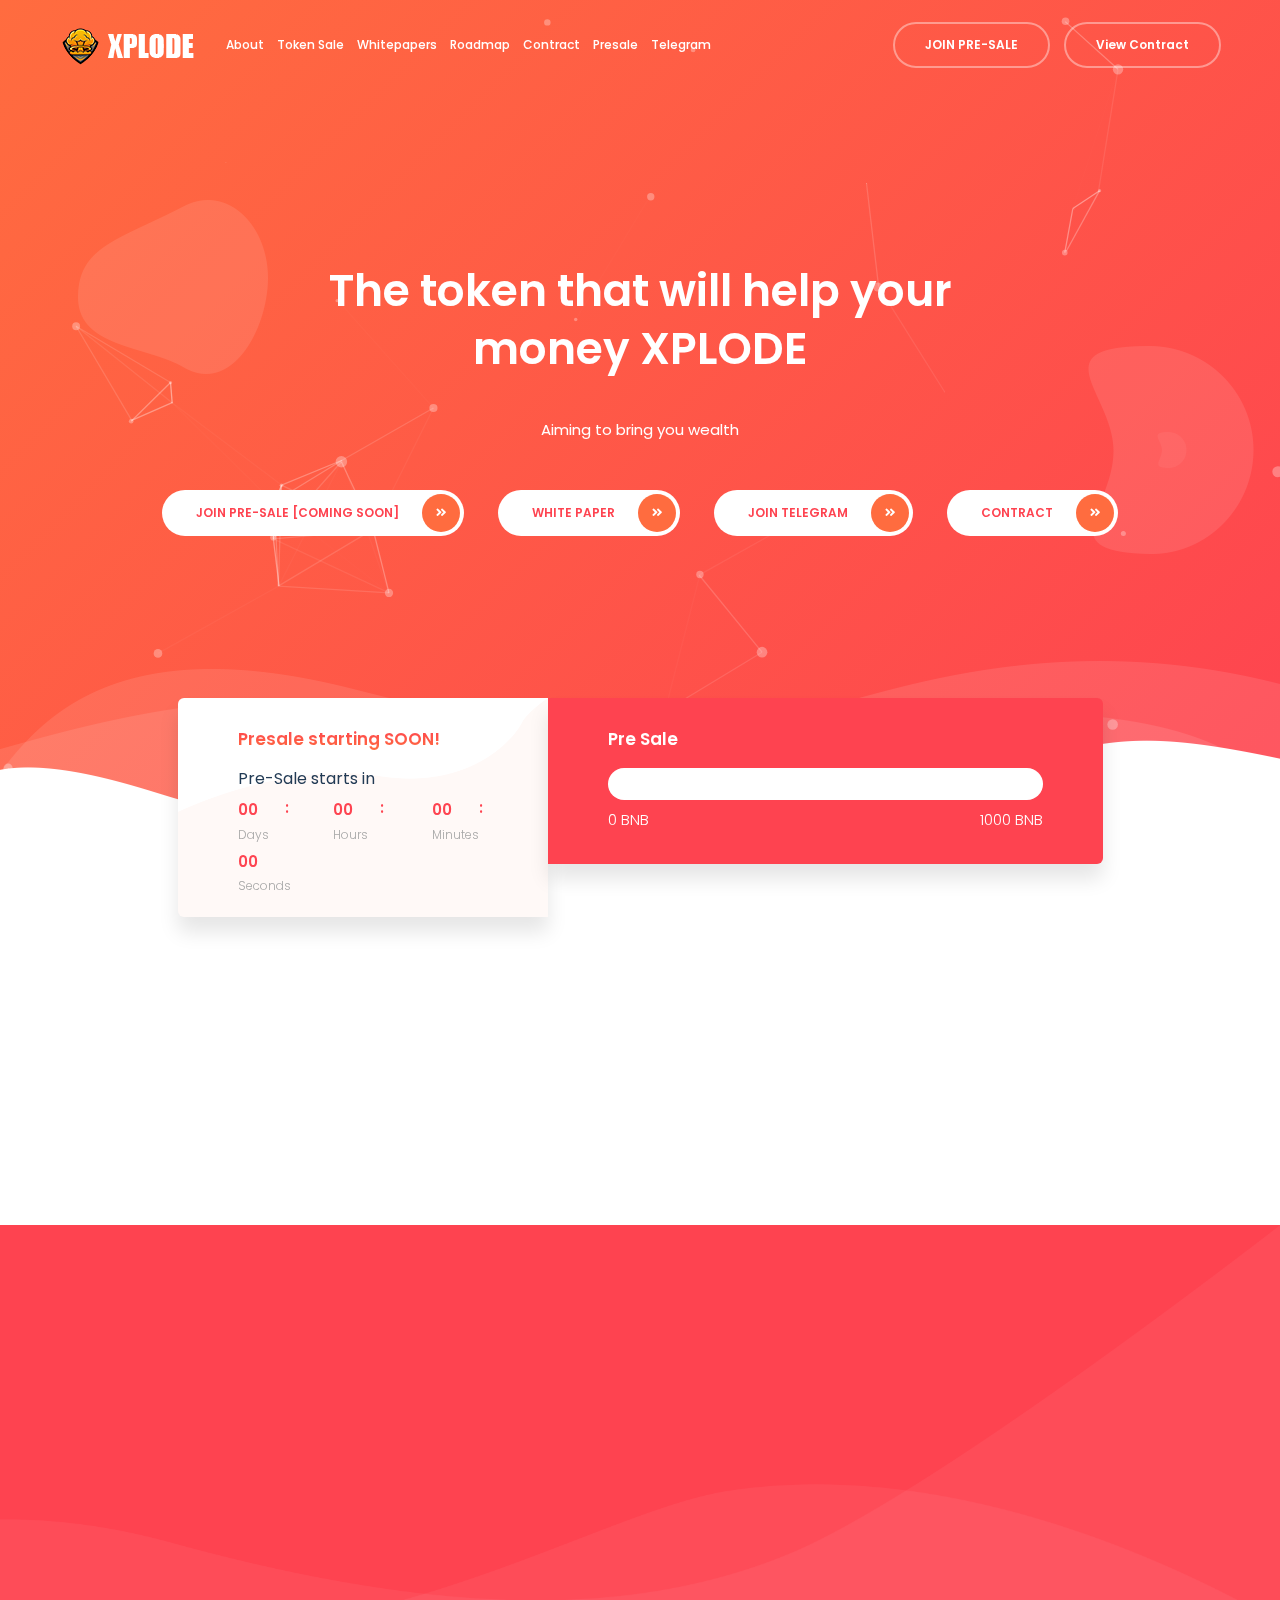
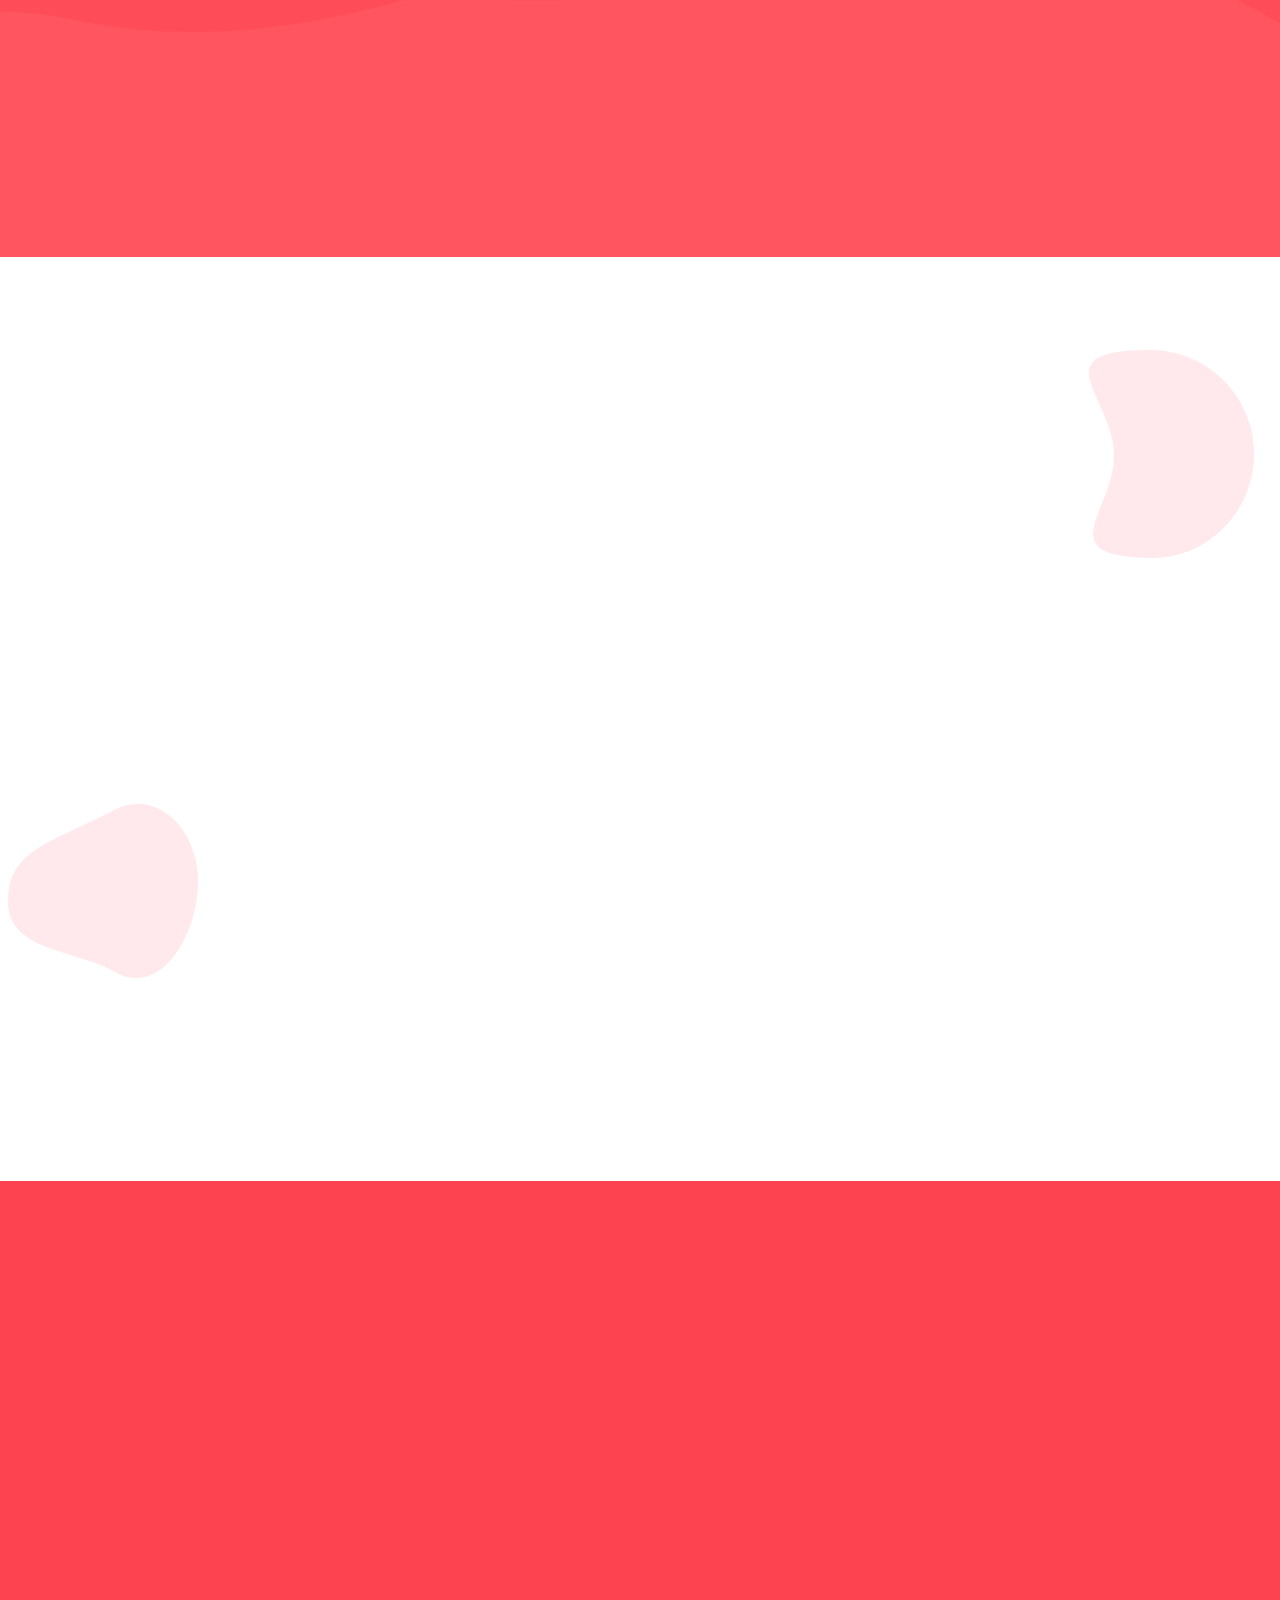
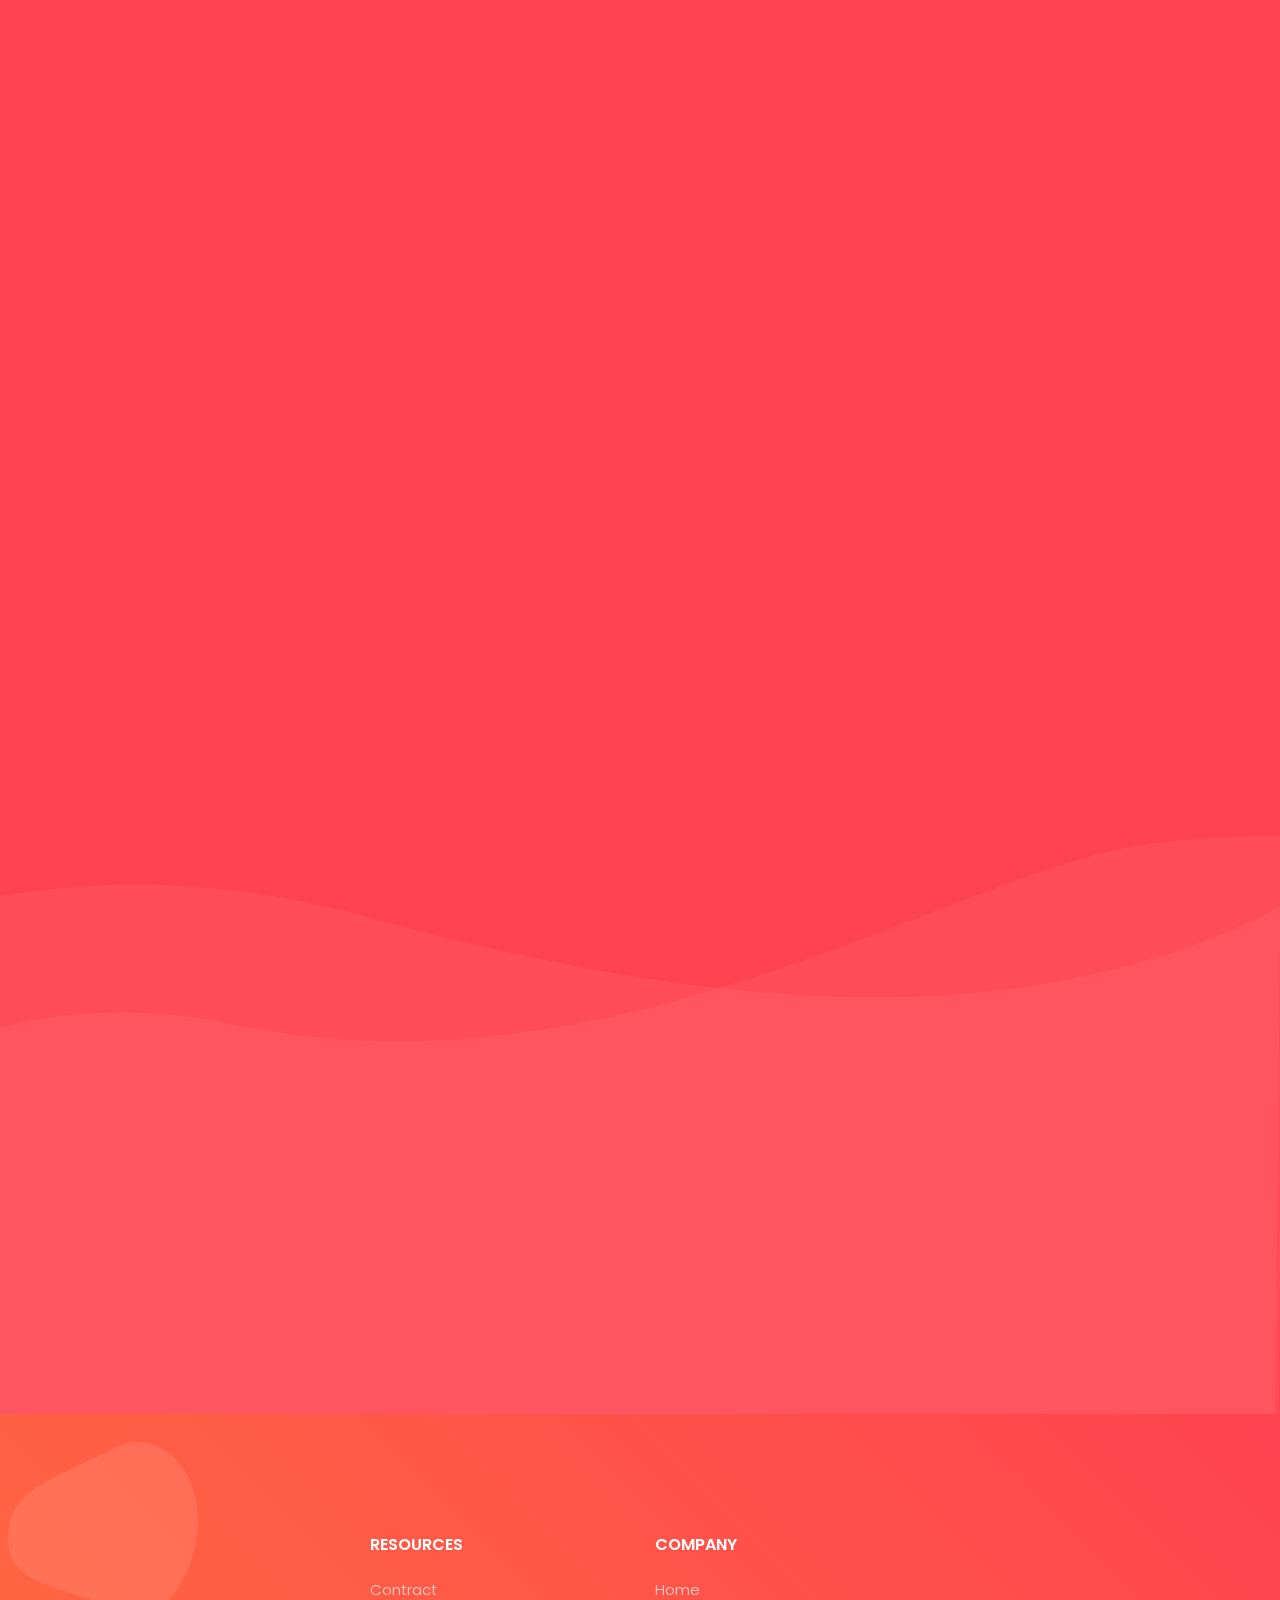
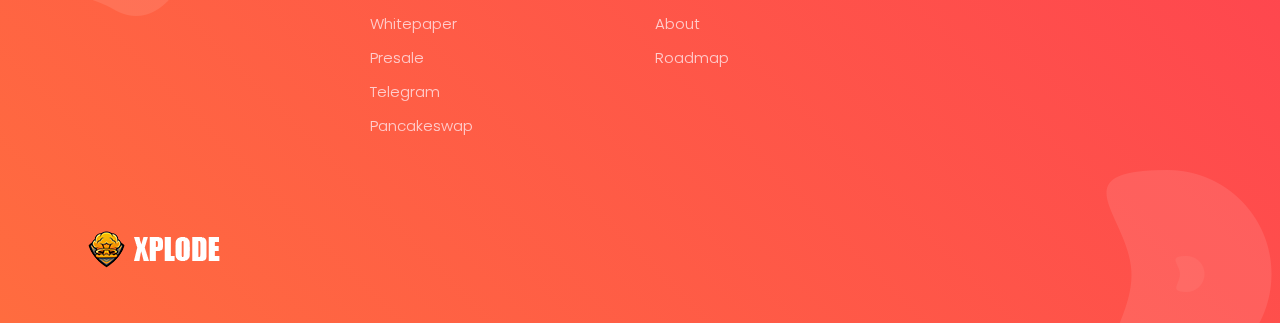
==== commit 3b0a569d: "Fixed time issue" ====
--- a/index.html
+++ b/index.html
@@ -245,7 +245,7 @@
                                  <div class="presale-countdown">
                                     <h5>Presale starting SOON!</h5>
                                     <h6>Pre-Sale starts in</h6>
-                                    <ul class="token-countdown" data-zone="0" data-date="20:00 2021/05/01" data-days="D" data-hours="H" data-mins="M" data-secs="S" data-day="D" data-hour="H" data-min="M" data-sec="S">
+                                    <ul class="token-countdown" data-zone="0" data-date="2021/05/01" data-days="D" data-hours="H" data-mins="M" data-secs="S" data-day="D" data-hour="H" data-min="M" data-sec="S">
                                        <li class="col">
                                           <span class="countdown-time days countdown-time-first">00</span>
                                           <span class="countdown-text days_text">Days</span>
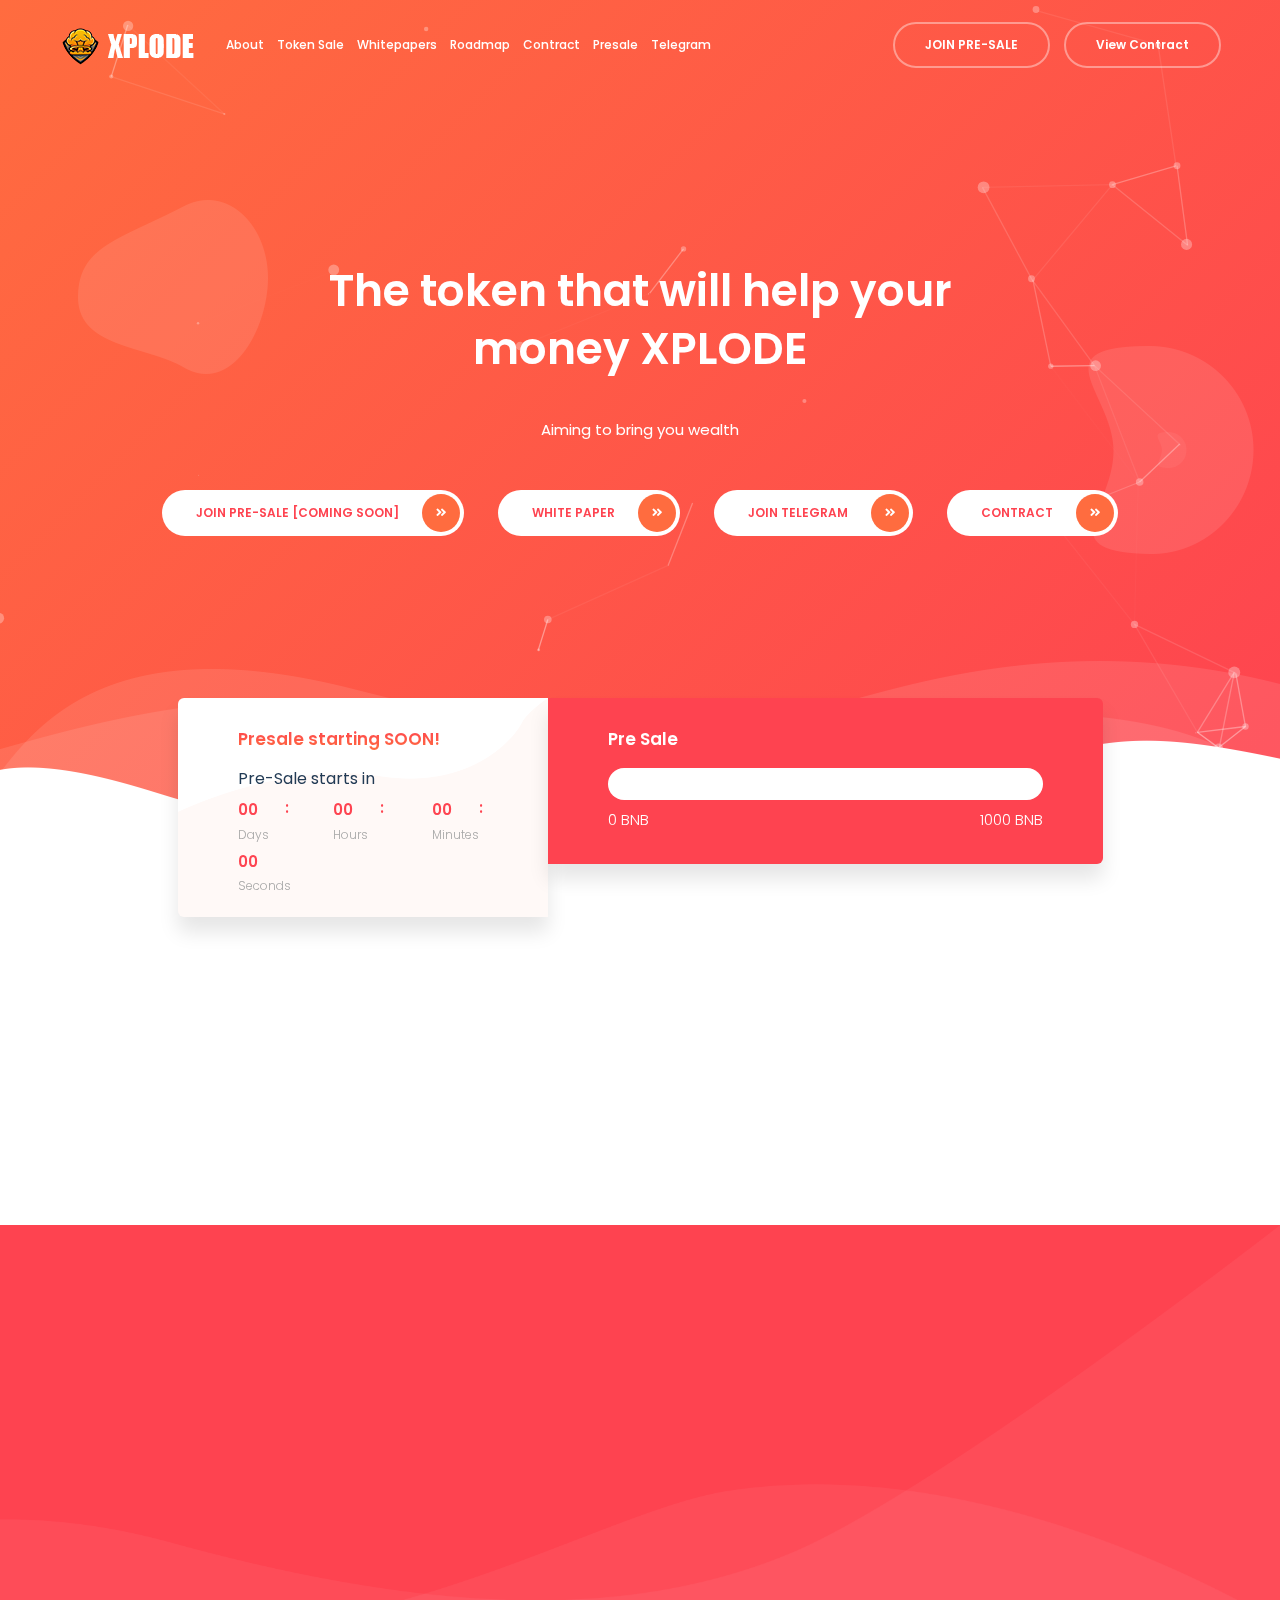
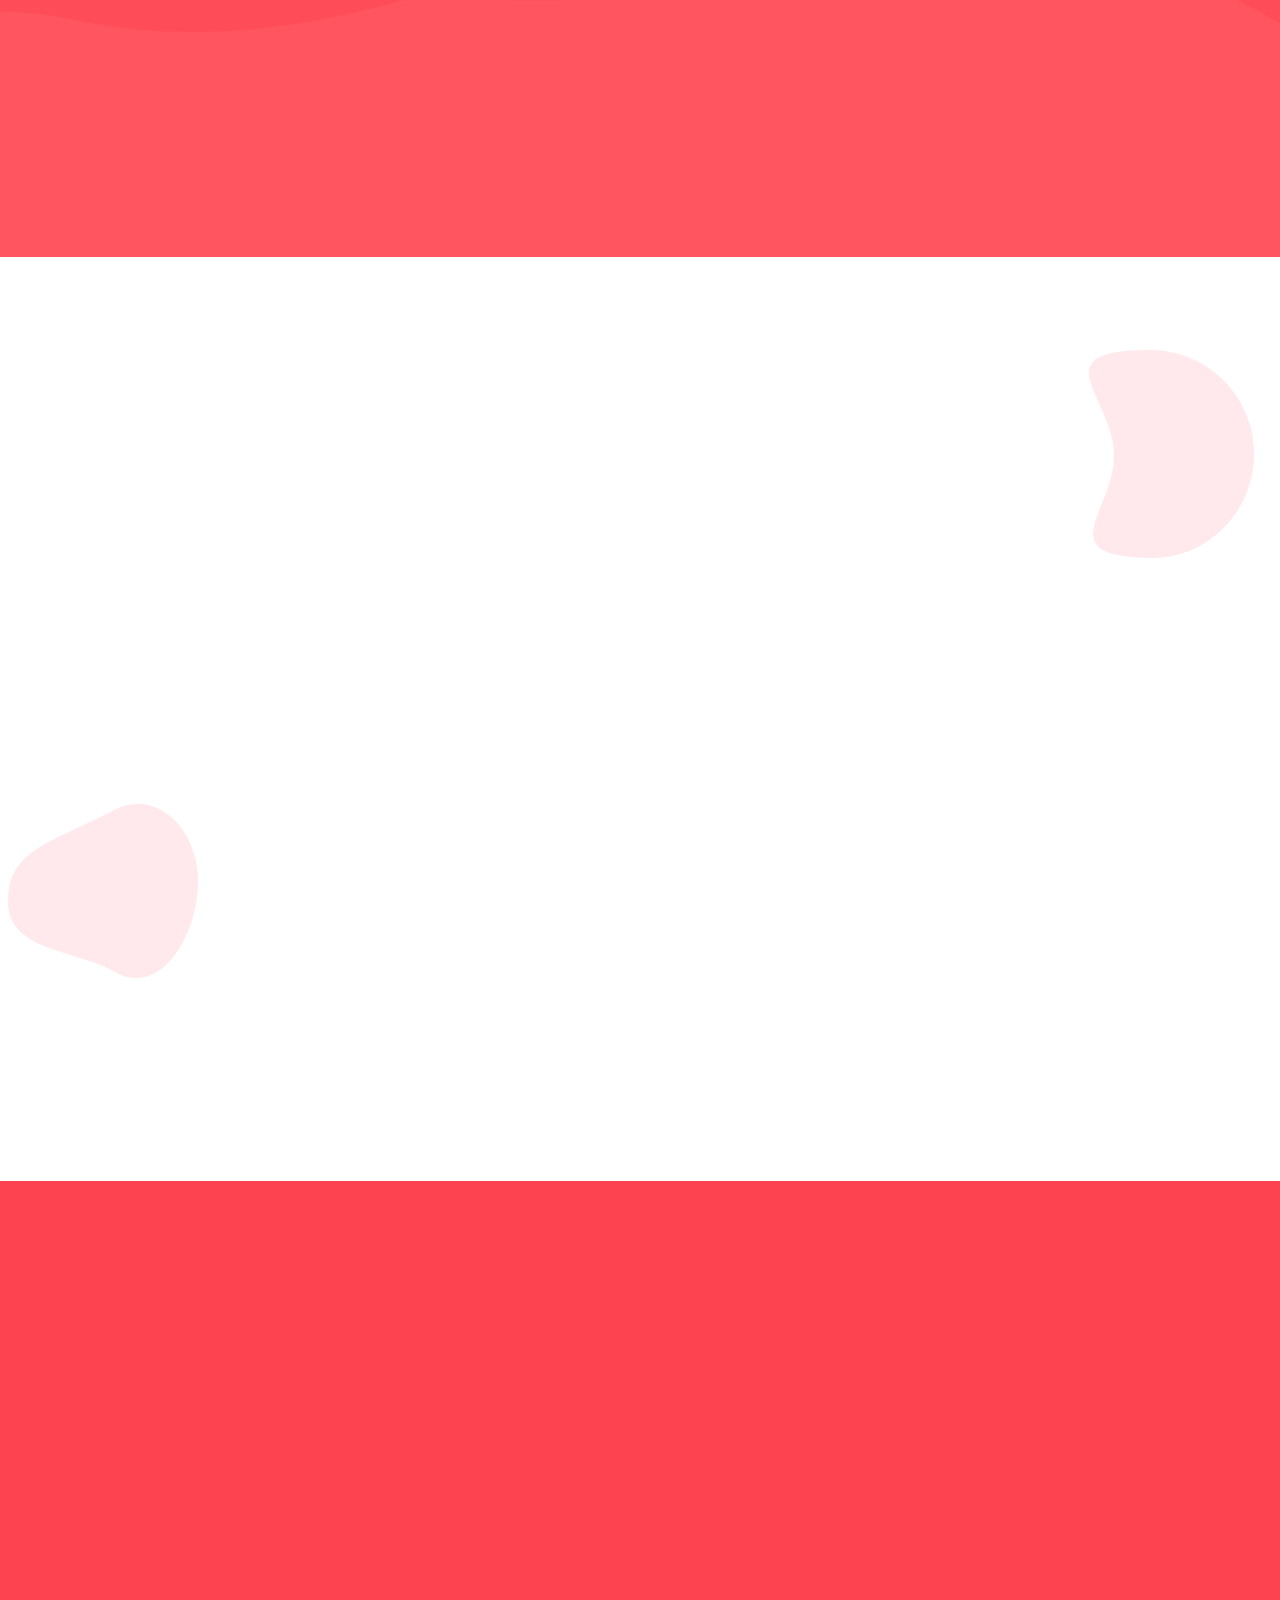
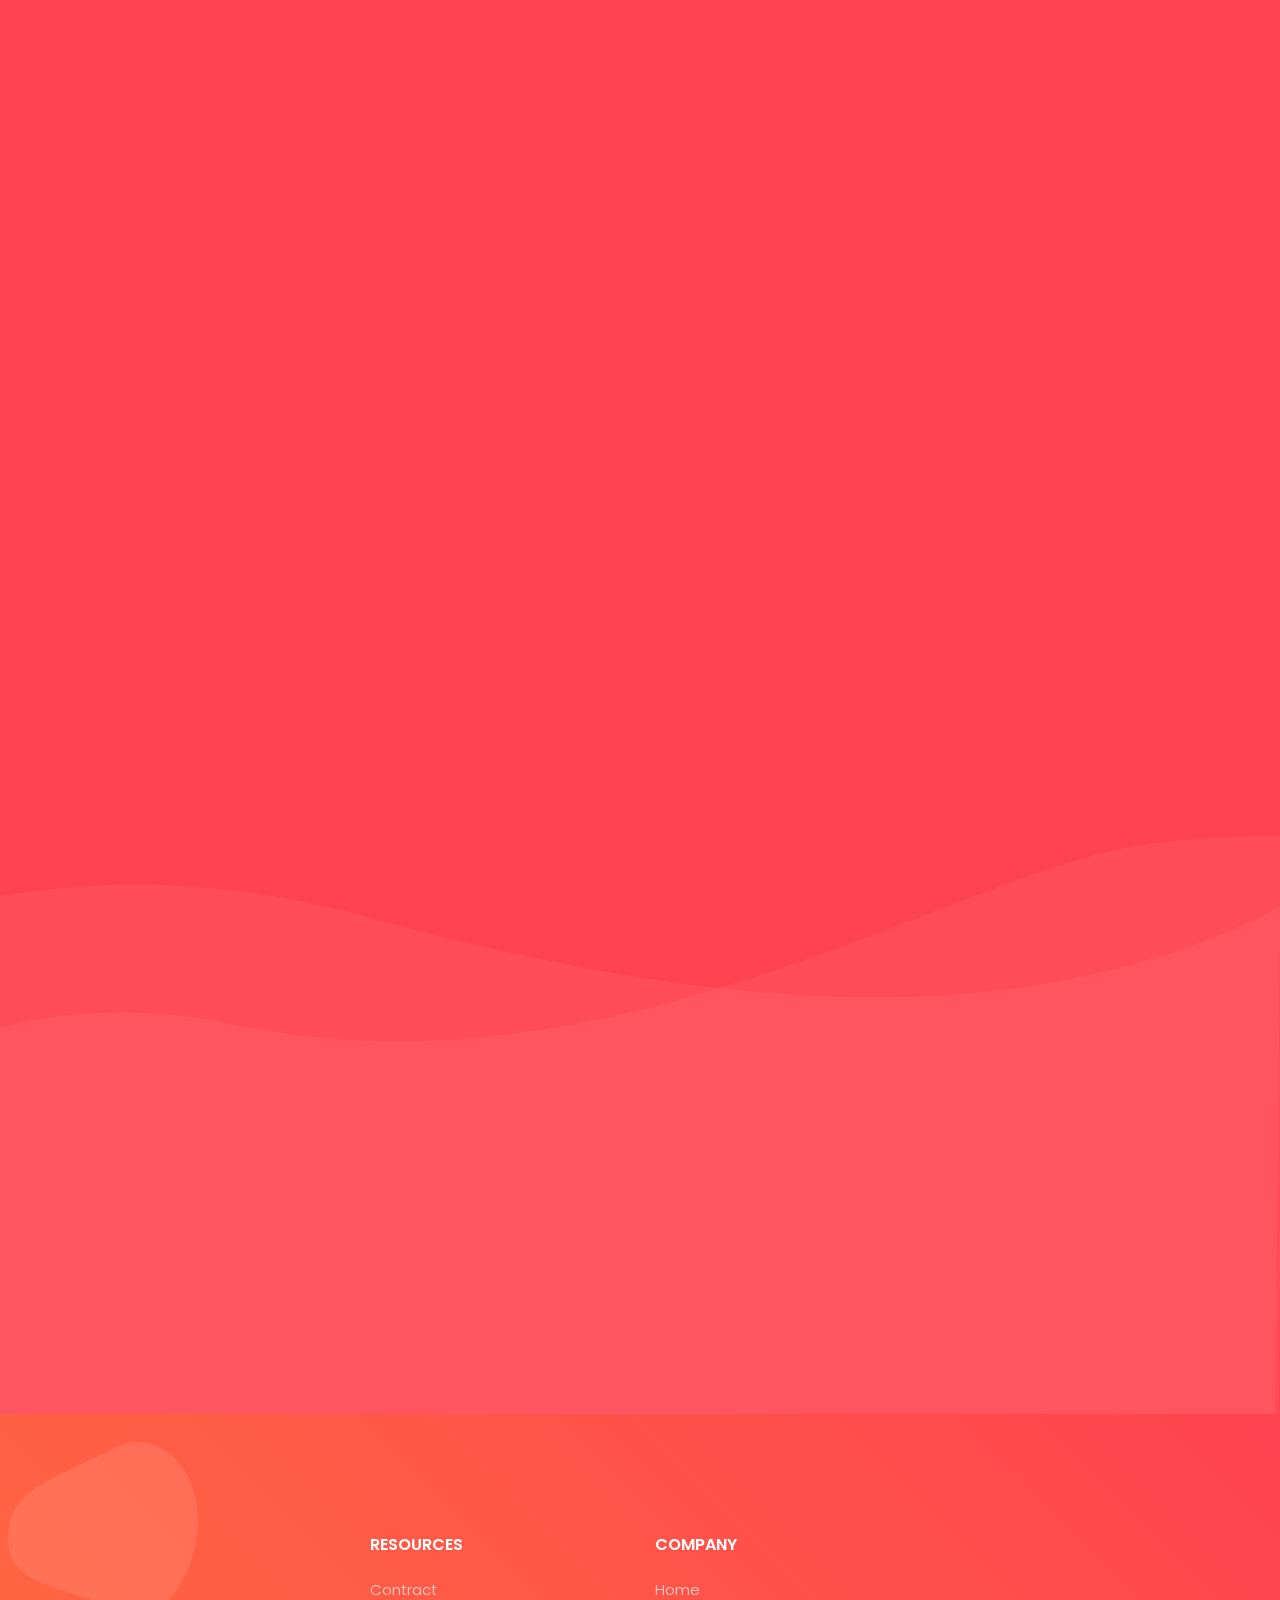
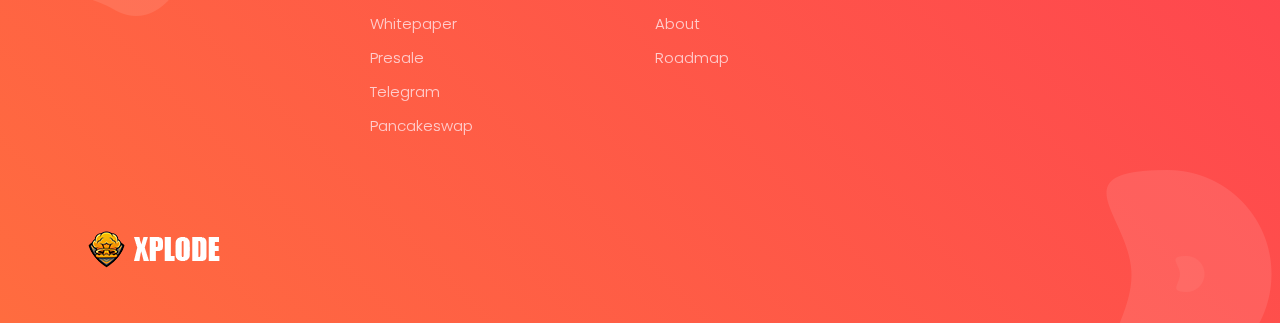
==== commit 7d464e7c: "Fixed time" ====
--- a/index.html
+++ b/index.html
@@ -245,7 +245,7 @@
                                  <div class="presale-countdown">
                                     <h5>Presale starting SOON!</h5>
                                     <h6>Pre-Sale starts in</h6>
-                                    <ul class="token-countdown" data-zone="0" data-date="2021/05/01" data-days="D" data-hours="H" data-mins="M" data-secs="S" data-day="D" data-hour="H" data-min="M" data-sec="S">
+                                    <ul class="token-countdown" data-zone="0" data-date="2021/05/01 20:00:00" data-days="D" data-hours="H" data-mins="M" data-secs="S" data-day="D" data-hour="H" data-min="M" data-sec="S">
                                        <li class="col">
                                           <span class="countdown-time days countdown-time-first">00</span>
                                           <span class="countdown-text days_text">Days</span>
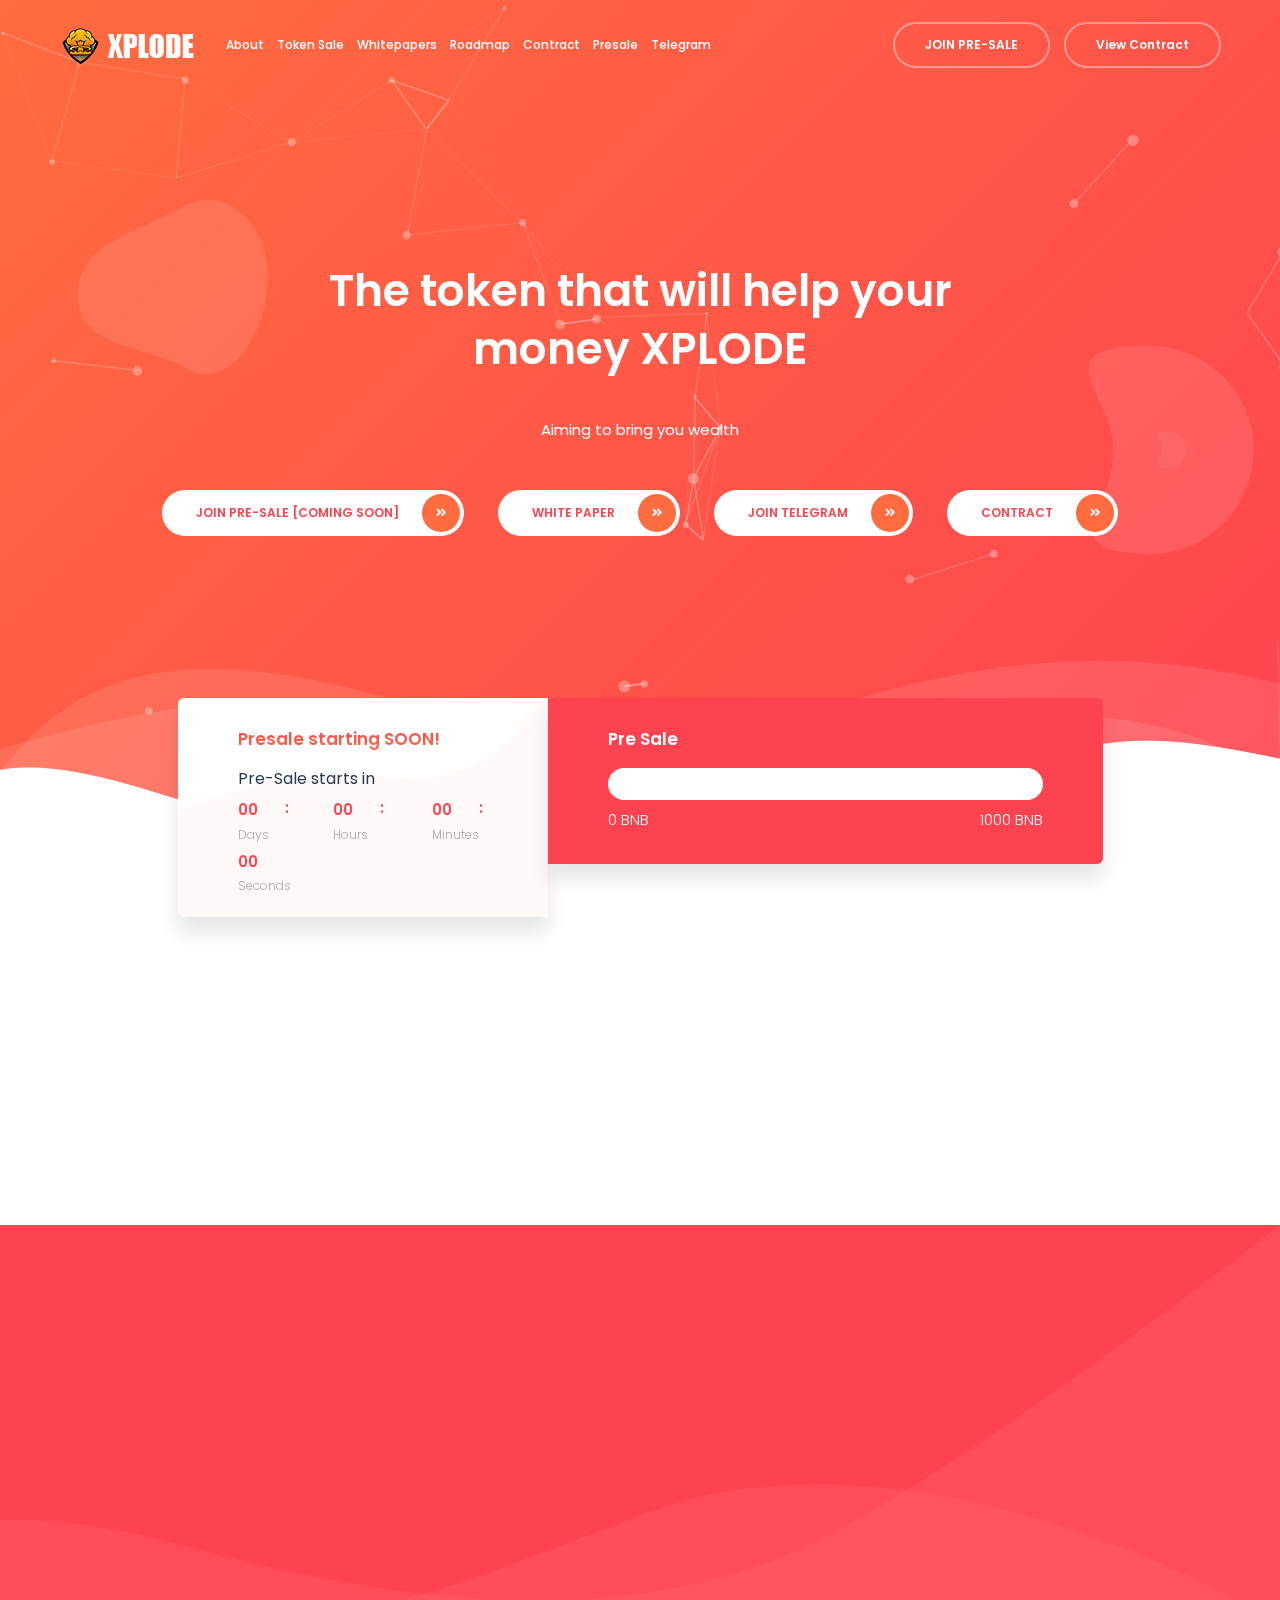
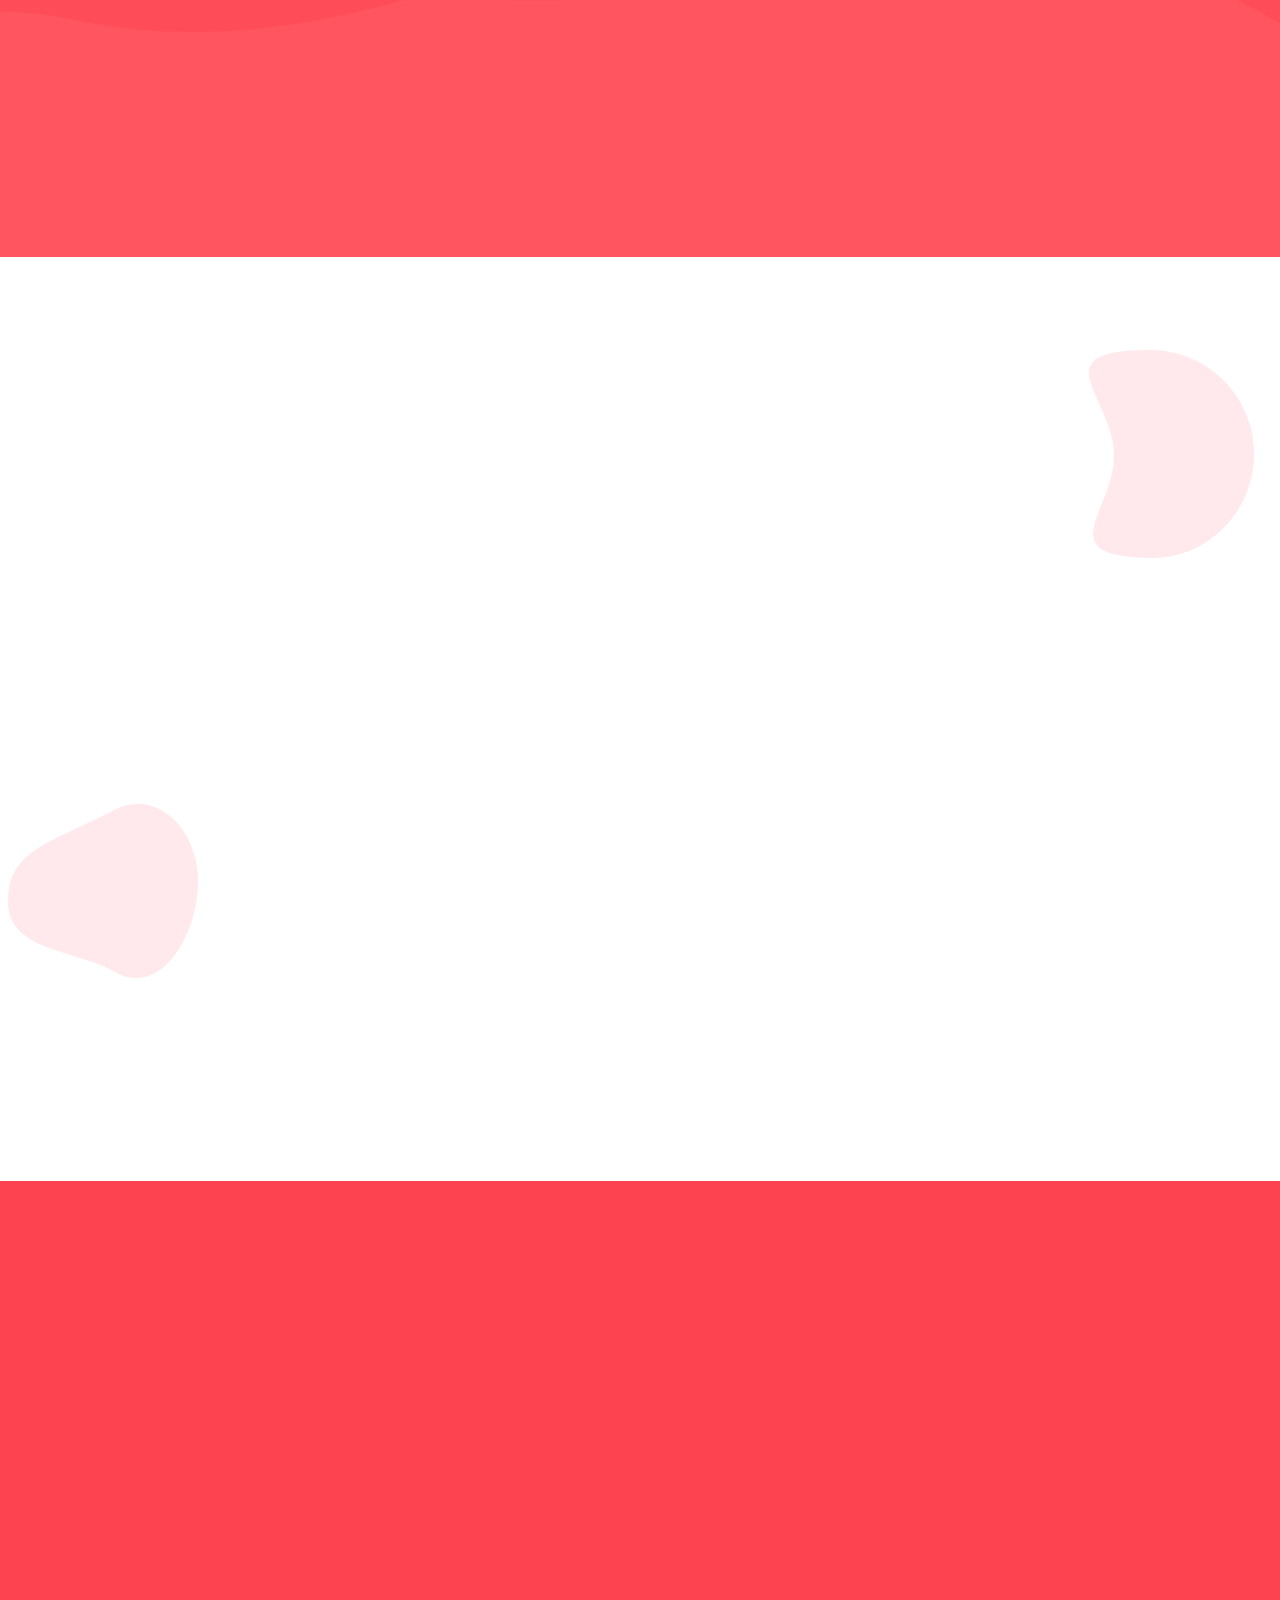
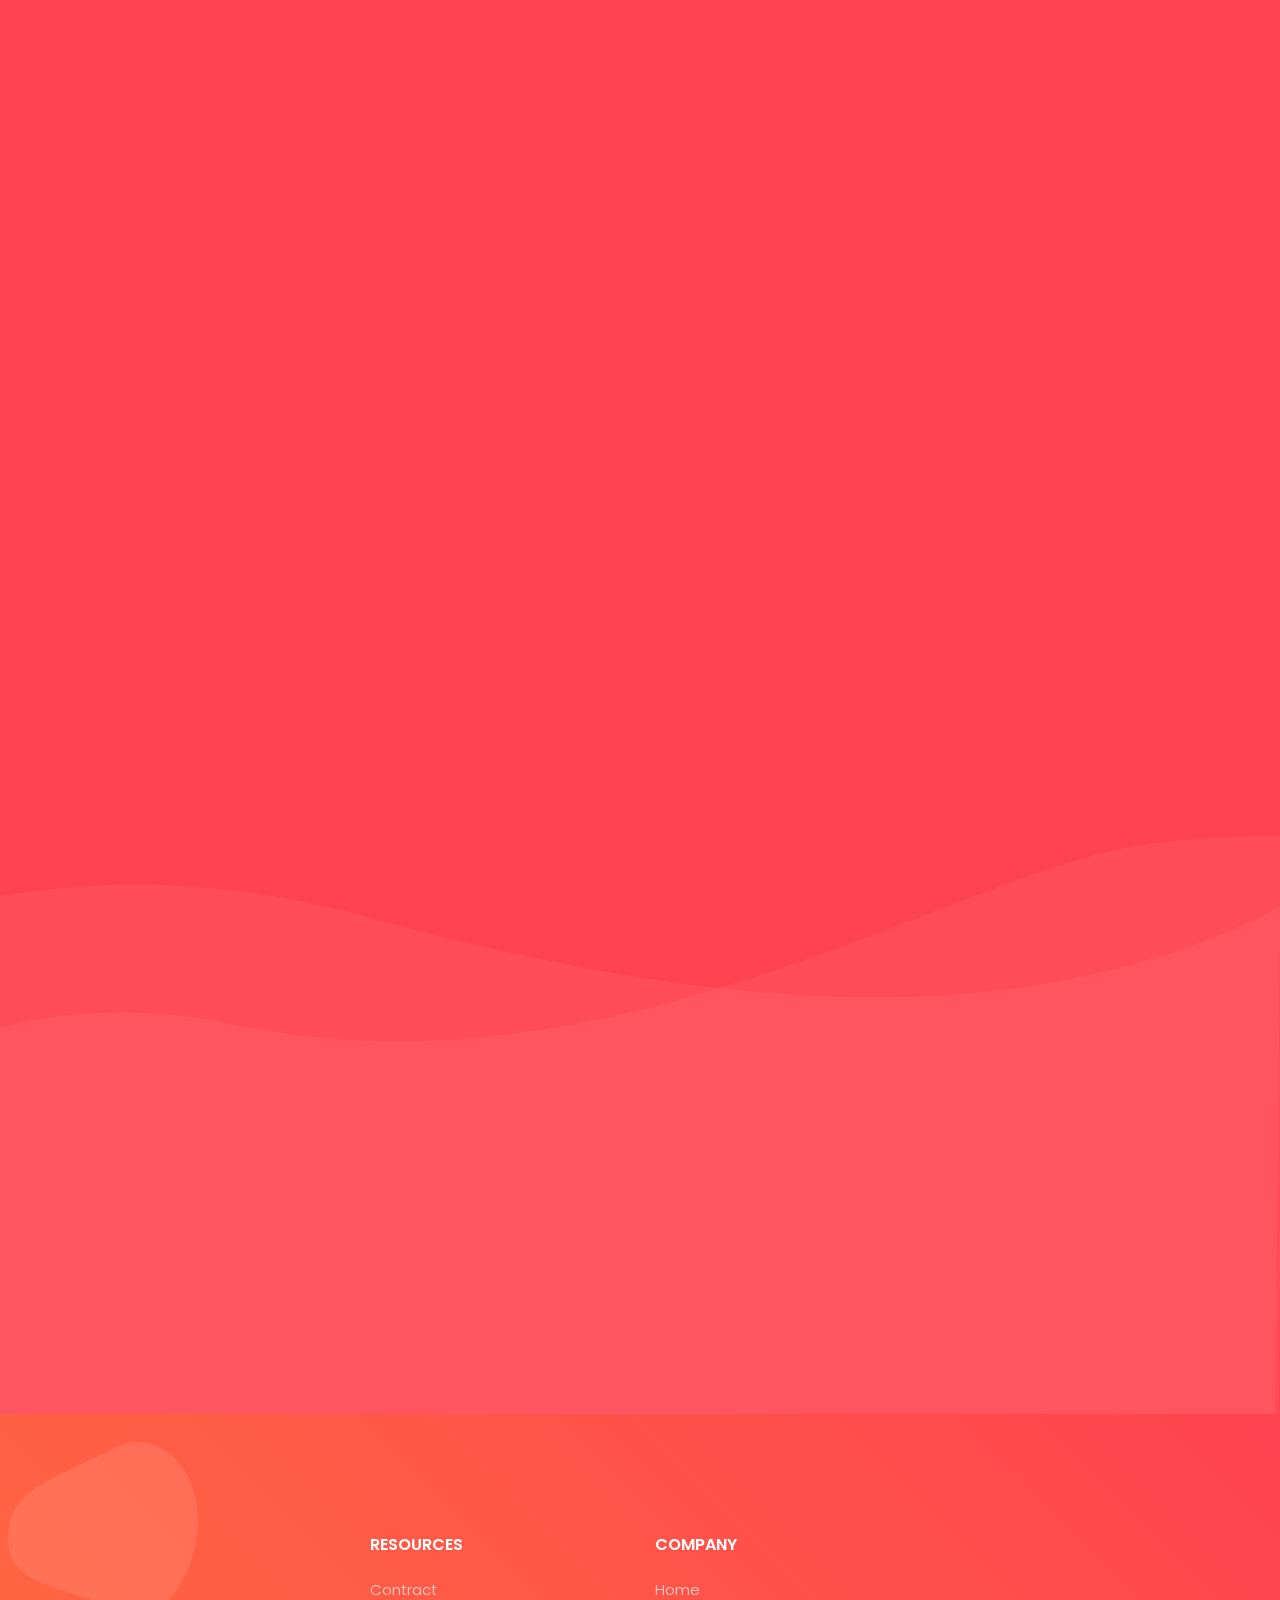
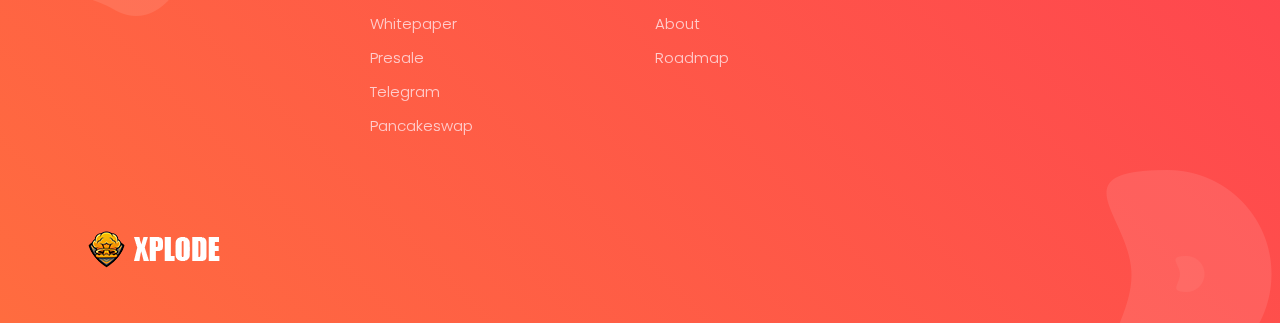
==== commit bb9e0fb4: "added dxsale links" ====
--- a/index.html
+++ b/index.html
@@ -188,11 +188,11 @@
                      <li id="menu-item-1228" class="menu-item menu-item-type-custom menu-item-object-custom menu-item-1228"><a href="#documents">Whitepapers</a></li>
                      <li id="menu-item-1228" class="menu-item menu-item-type-custom menu-item-object-custom menu-item-1228"><a href="#roadmap">Roadmap</a></li>
                      <li id="menu-item-1228" class="menu-item menu-item-type-custom menu-item-object-custom menu-item-1228"><a href="https://bscscan.com/token/0x8c1b744353e78f8fa92ce7c4d26c72a15862ad07">Contract</a></li>
-                     <li id="menu-item-1228" class="menu-item menu-item-type-custom menu-item-object-custom menu-item-1228"><a href="#roadmap">Presale</a></li>
+                     <li id="menu-item-1228" class="menu-item menu-item-type-custom menu-item-object-custom menu-item-1228"><a href="https://dxsale.app/app/pages/defipresale?saleID=190&chain=BSC">Presale</a></li>
                      <li id="menu-item-1228" class="menu-item menu-item-type-custom menu-item-object-custom menu-item-1228"><a href="https://t.me/XplodeToken">Telegram</a></li>
                   </ul>
                   <ul class="navbar-nav navbar-btns">
-                     <li class="nav-item"><a class="nav-link btn btn-sm btn-outline menu-link" href="#">JOIN PRE-SALE</a></li>
+                     <li class="nav-item"><a class="nav-link btn btn-sm btn-outline menu-link" href="https://dxsale.app/app/pages/defipresale?saleID=190&chain=BSC">JOIN PRE-SALE</a></li>
                      <li class="nav-item"><a class="nav-link btn btn-sm btn-outline menu-link" href="https://bscscan.com/token/0x8c1b744353e78f8fa92ce7c4d26c72a15862ad07">View Contract</a></li>
                   </ul>
                </div>
@@ -219,7 +219,7 @@
                                     <p class="lead animated" data-animate="fadeInUp" data-delay="0.75">Aiming to bring you wealth  <br class="d-none d-sm-block" /></p>
                                     <div class="gaps size-1x d-none d-md-block"></div>
                                     <ul class="btns animated" data-animate="fadeInUp" data-delay="0.85">
-                                       <li><a class="btn btn-icon-s3" href="https://dxsale.app">JOIN PRE-SALE [COMING SOON] <i class="fas fa-angle-double-right"></i></a></li>
+                                       <li><a class="btn btn-icon-s3" href="https://dxsale.app/app/pages/defipresale?saleID=190&chain=BSC">JOIN PRE-SALE [COMING SOON] <i class="fas fa-angle-double-right"></i></a></li>
                                        <li><a class="btn btn-icon-s3" href="#documents">WHITE PAPER <i class="fas fa-angle-double-right"></i></a></li>
                                         <li><a class="btn btn-icon-s3" href="https://t.me/XplodeToken">JOIN TELEGRAM <i class="fas fa-angle-double-right"></i></a></li>
                                        <li><a class="btn btn-icon-s3" href="https://bscscan.com/token/0x8c1b744353e78f8fa92ce7c4d26c72a15862ad07">CONTRACT <i class="fas fa-angle-double-right"></i></a></li>
@@ -245,7 +245,7 @@
                                  <div class="presale-countdown">
                                     <h5>Presale starting SOON!</h5>
                                     <h6>Pre-Sale starts in</h6>
-                                    <ul class="token-countdown" data-zone="0" data-date="2021/05/01 20:00:00" data-days="D" data-hours="H" data-mins="M" data-secs="S" data-day="D" data-hour="H" data-min="M" data-sec="S">
+                                    <ul class="token-countdown" data-zone="0" data-date="2021/05/05 19:00:00" data-days="D" data-hours="H" data-mins="M" data-secs="S" data-day="D" data-hour="H" data-min="M" data-sec="S">
                                        <li class="col">
                                           <span class="countdown-time days countdown-time-first">00</span>
                                           <span class="countdown-text days_text">Days</span>
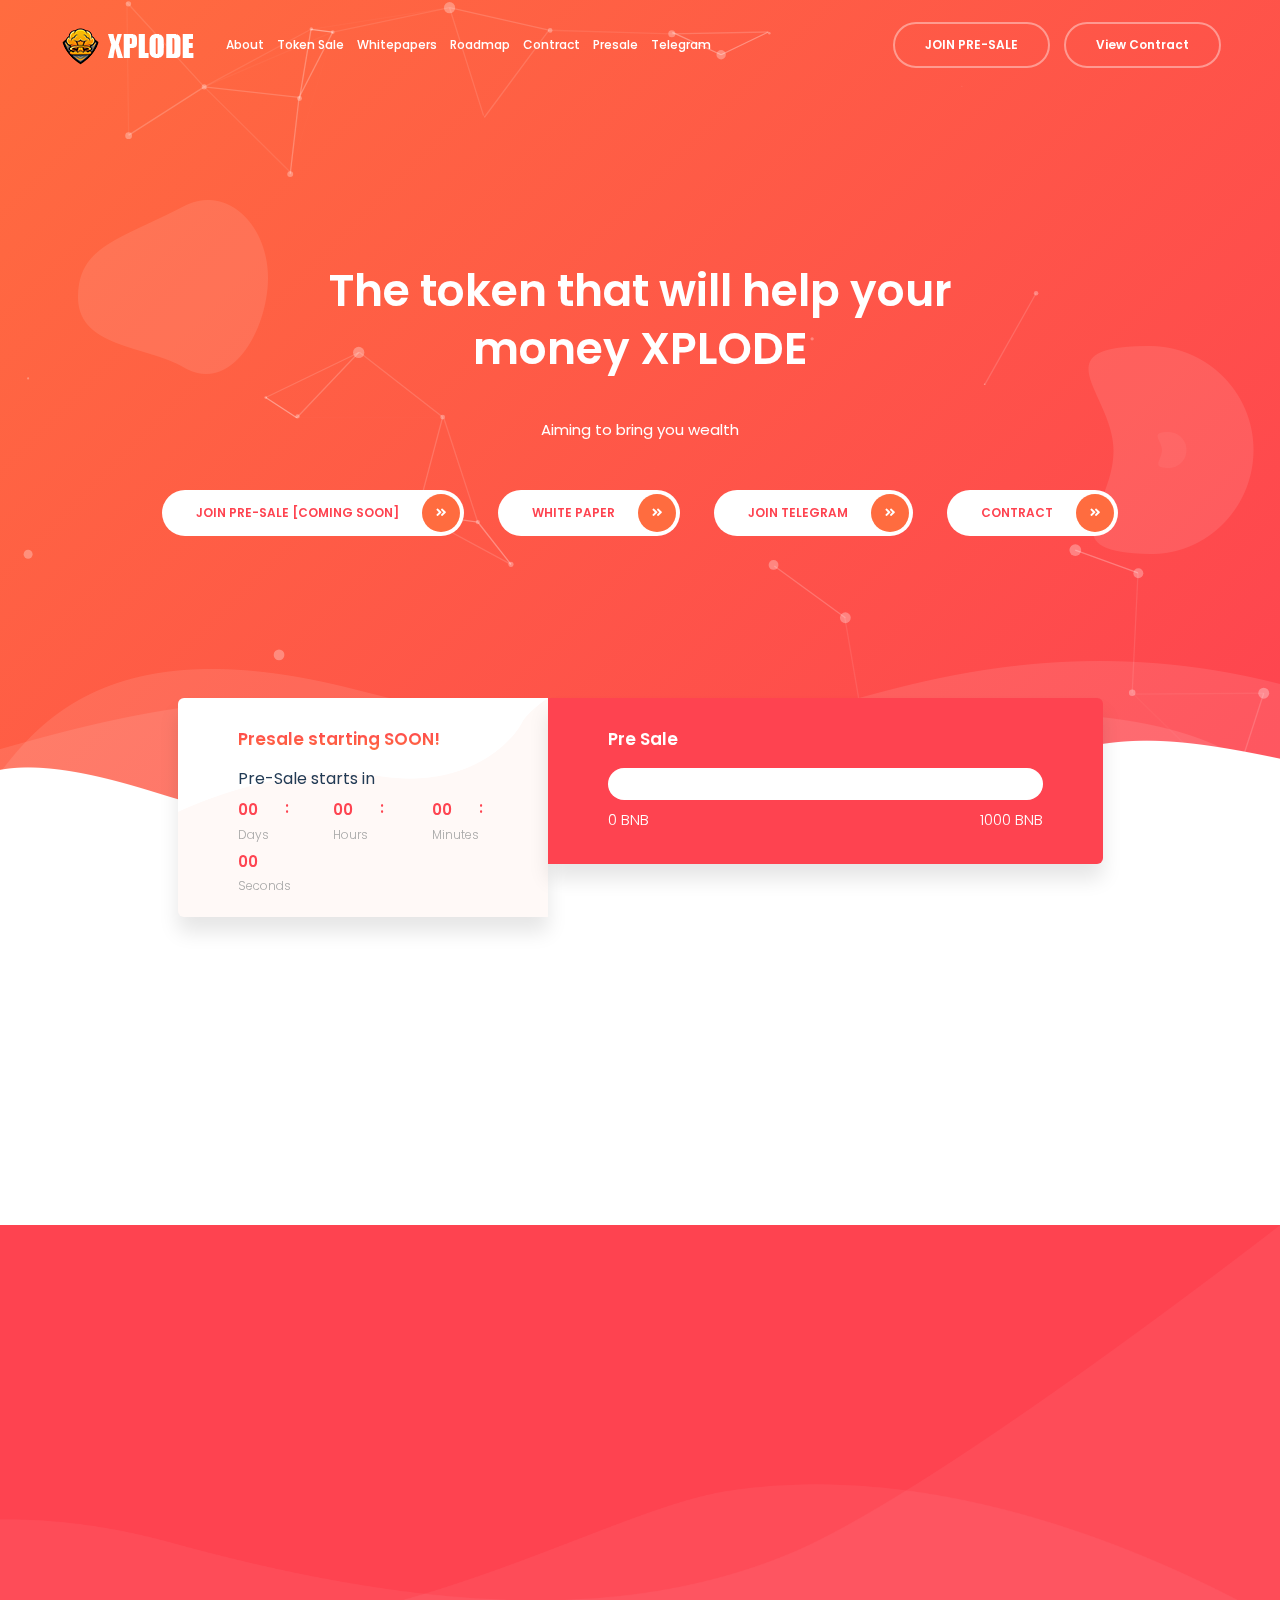
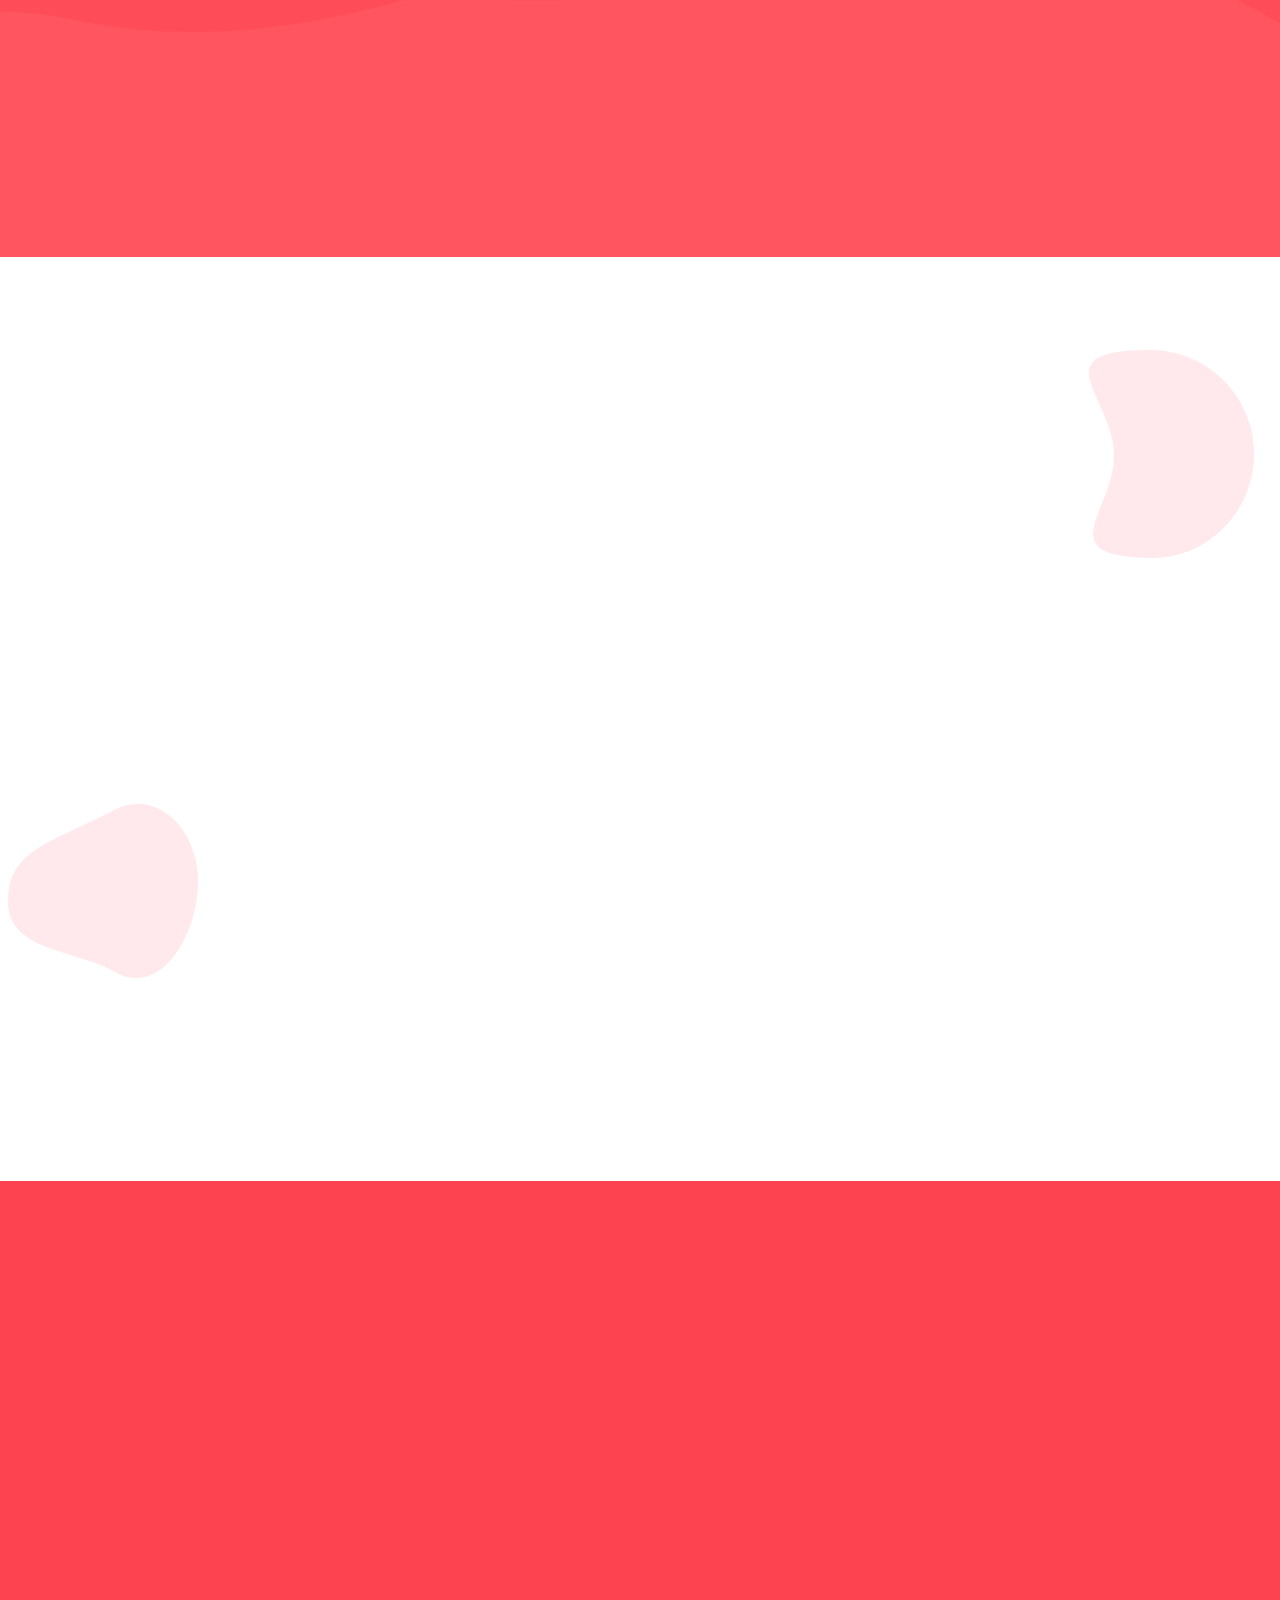
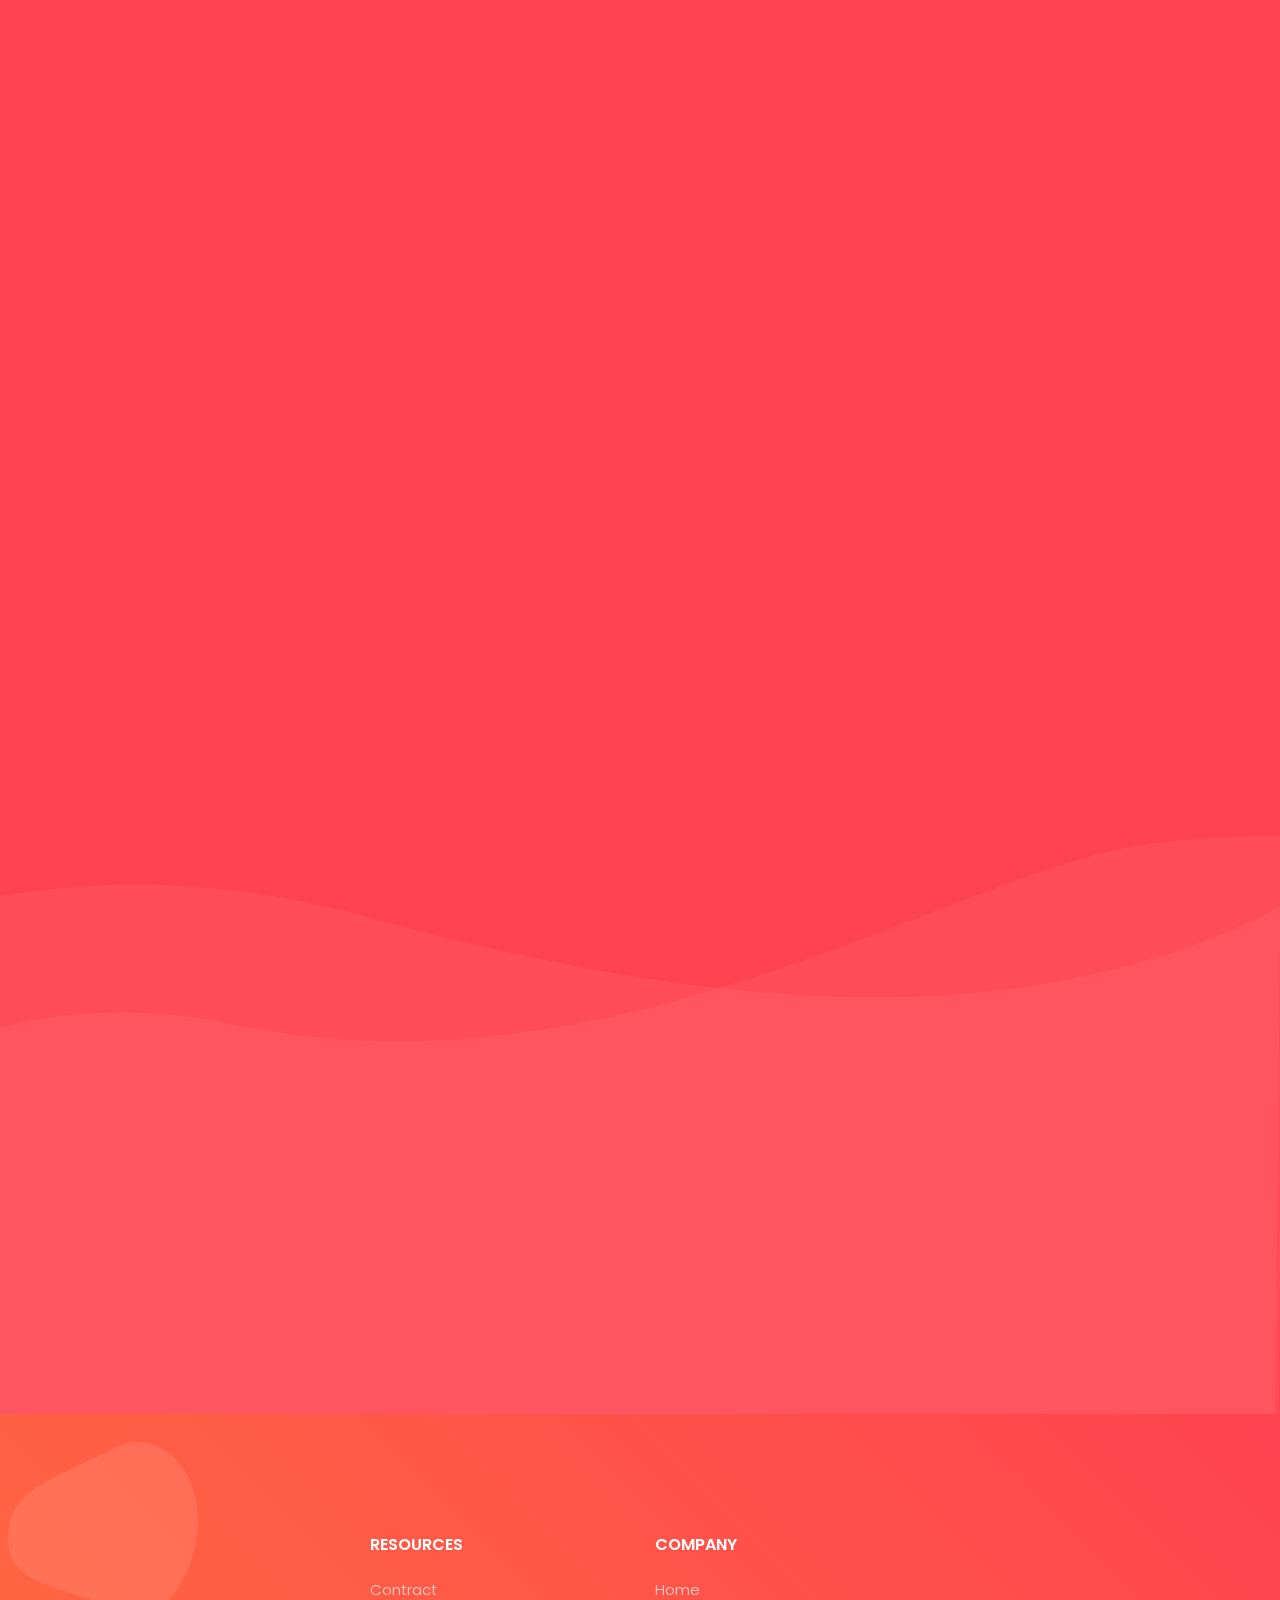
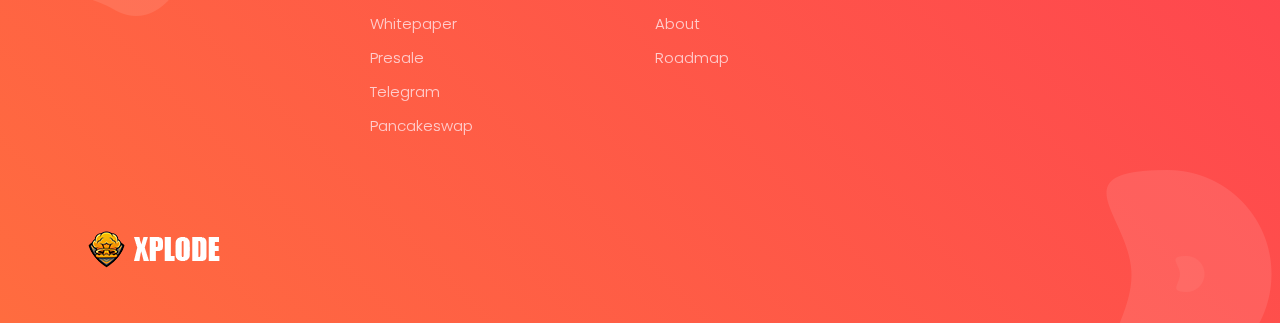
==== commit 47ae3ba8: "added dxsale links" ====
--- a/index.html
+++ b/index.html
@@ -365,7 +365,7 @@
                                           <div class="wpb_wrapper">
                                              <div class="tokdis-item">
                                                 <p>Presale Hard Cap</p>
-                                                <h5>1000 BNB</h5>
+                                                <h5>500 BNB</h5>
                                              </div>
                                           </div>
                                        </div>
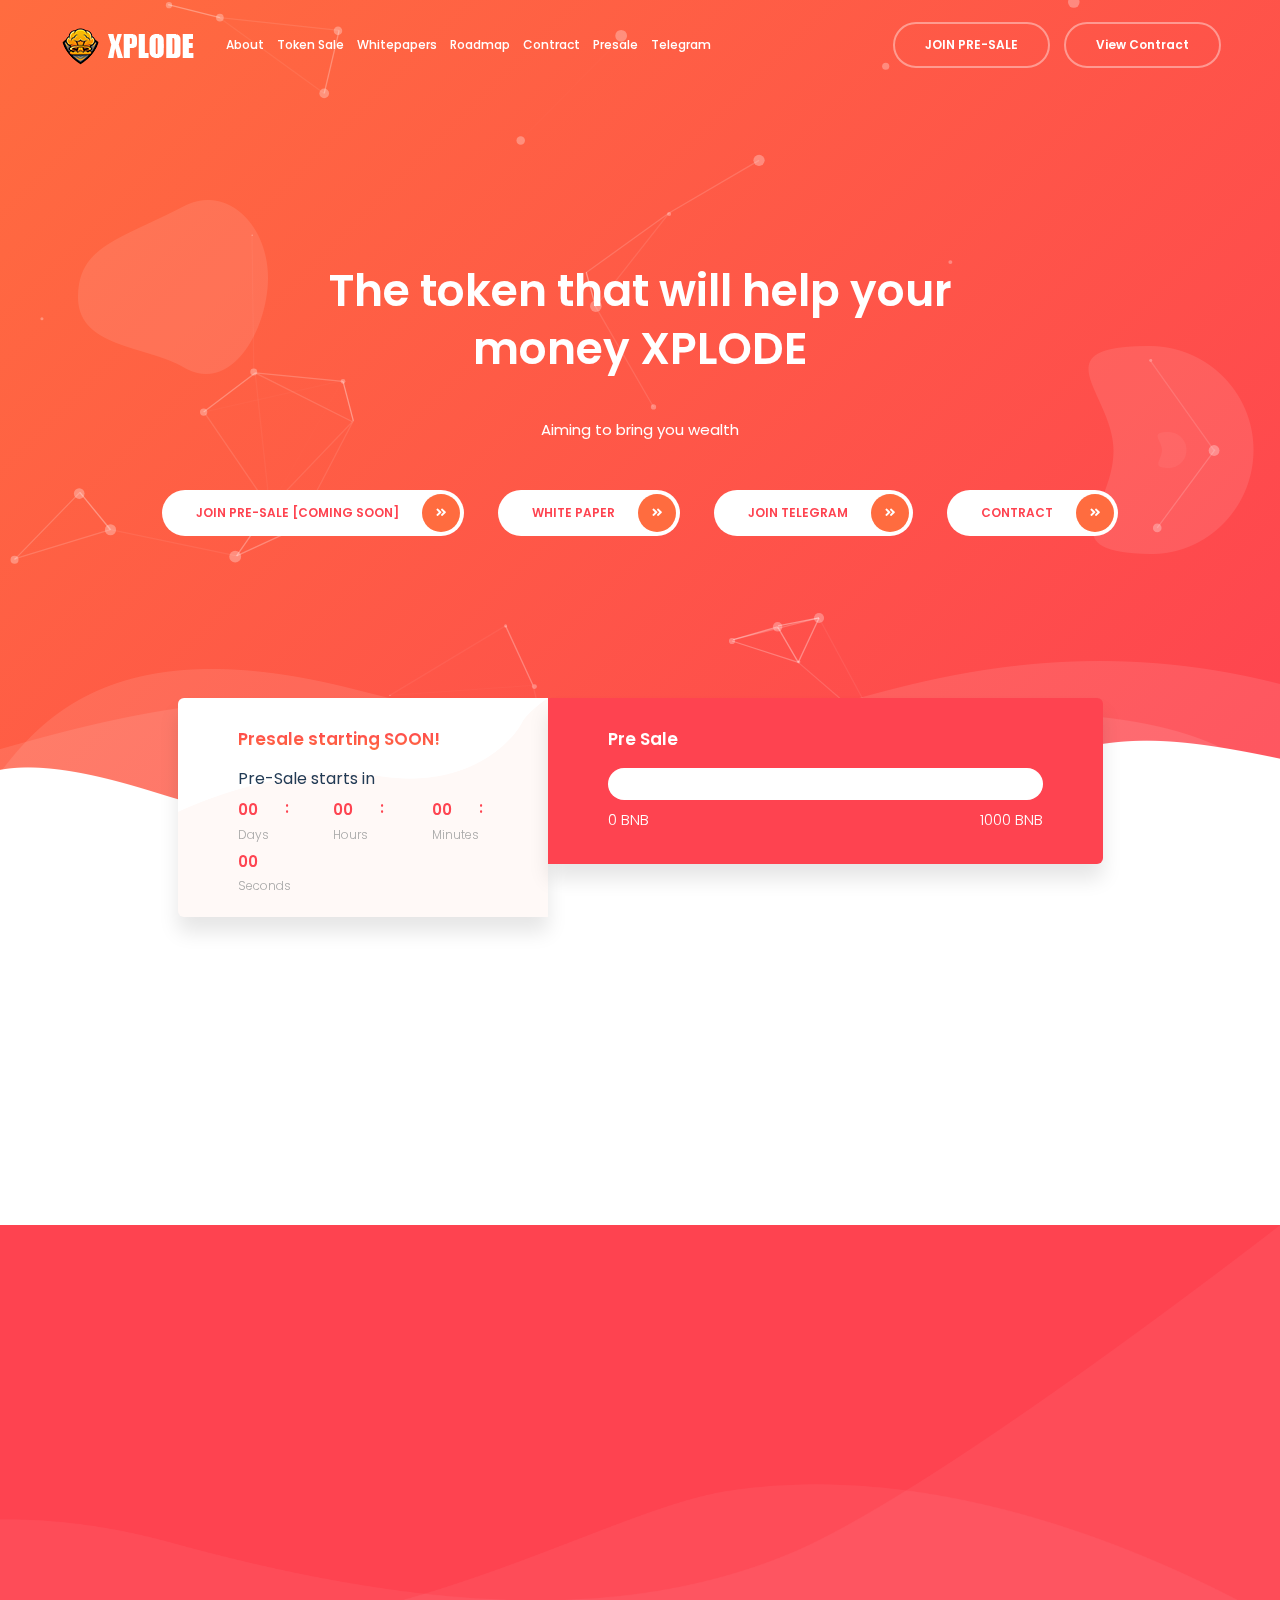
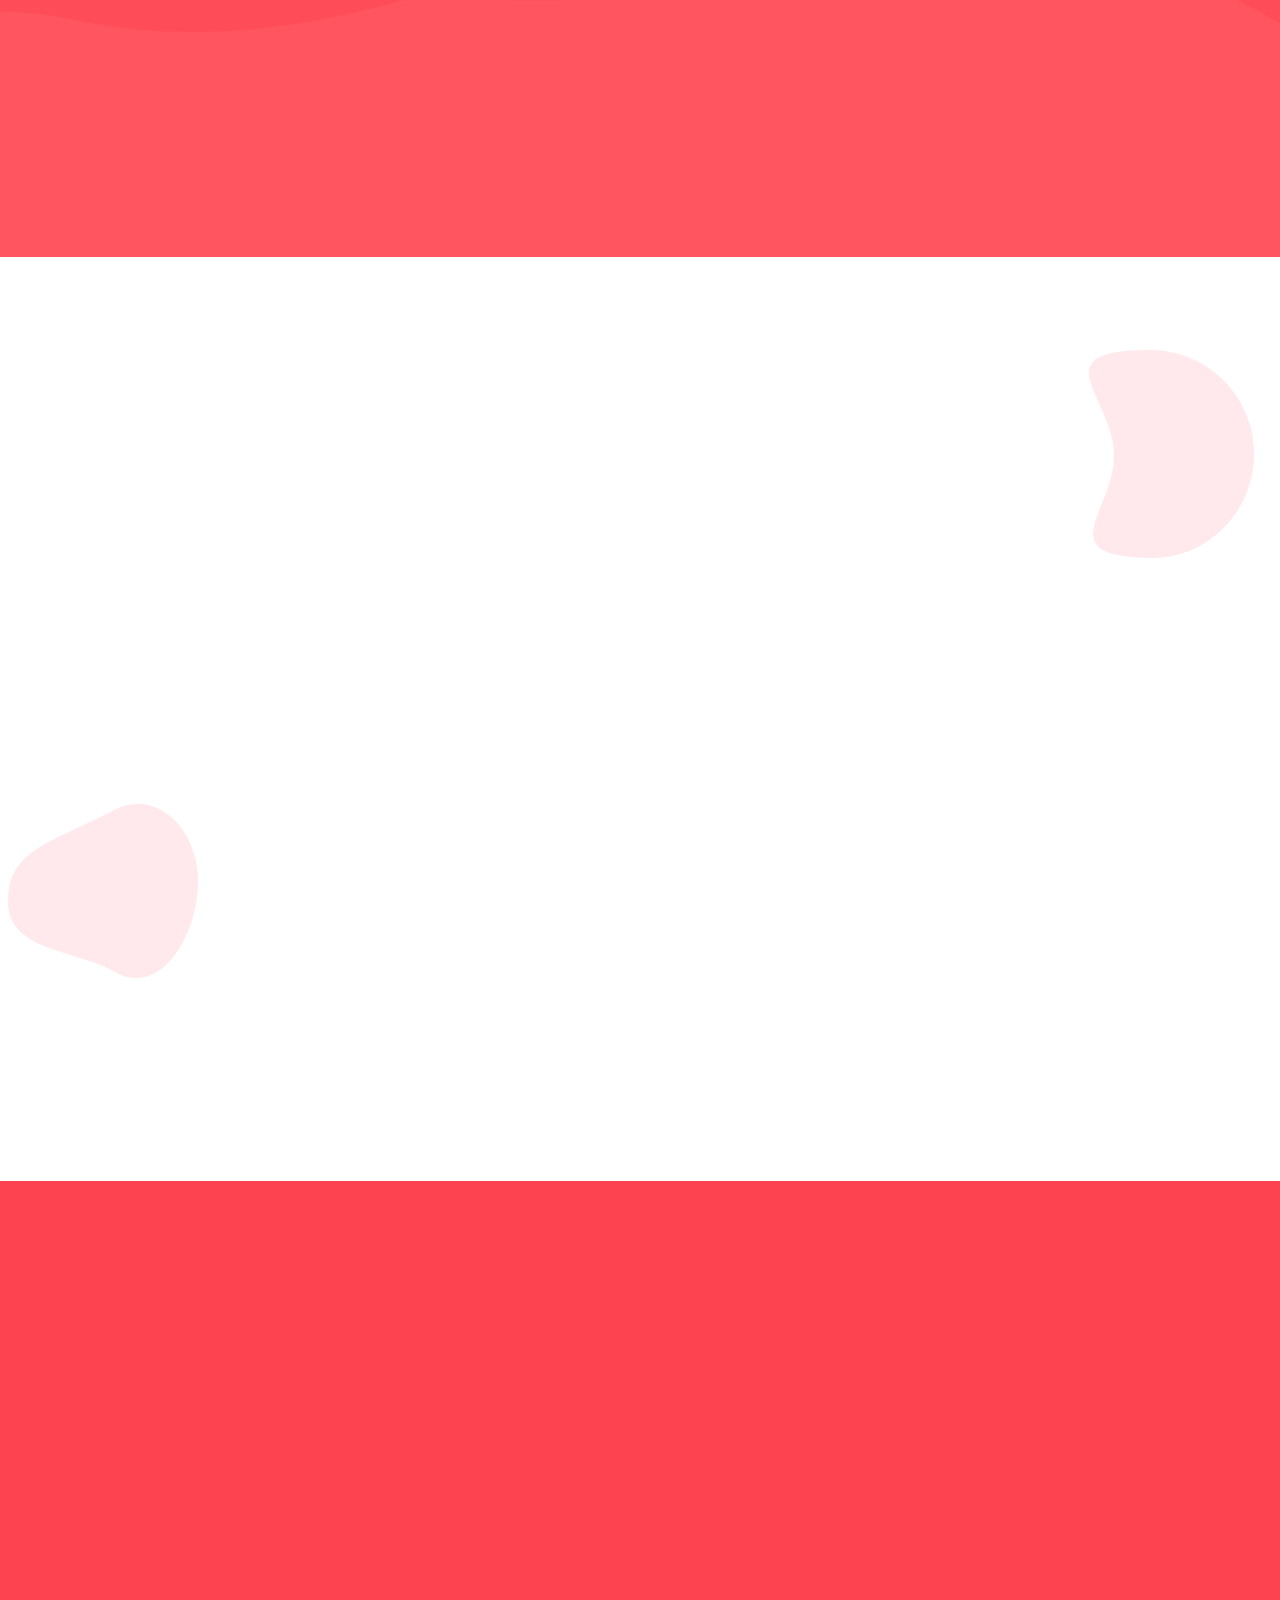
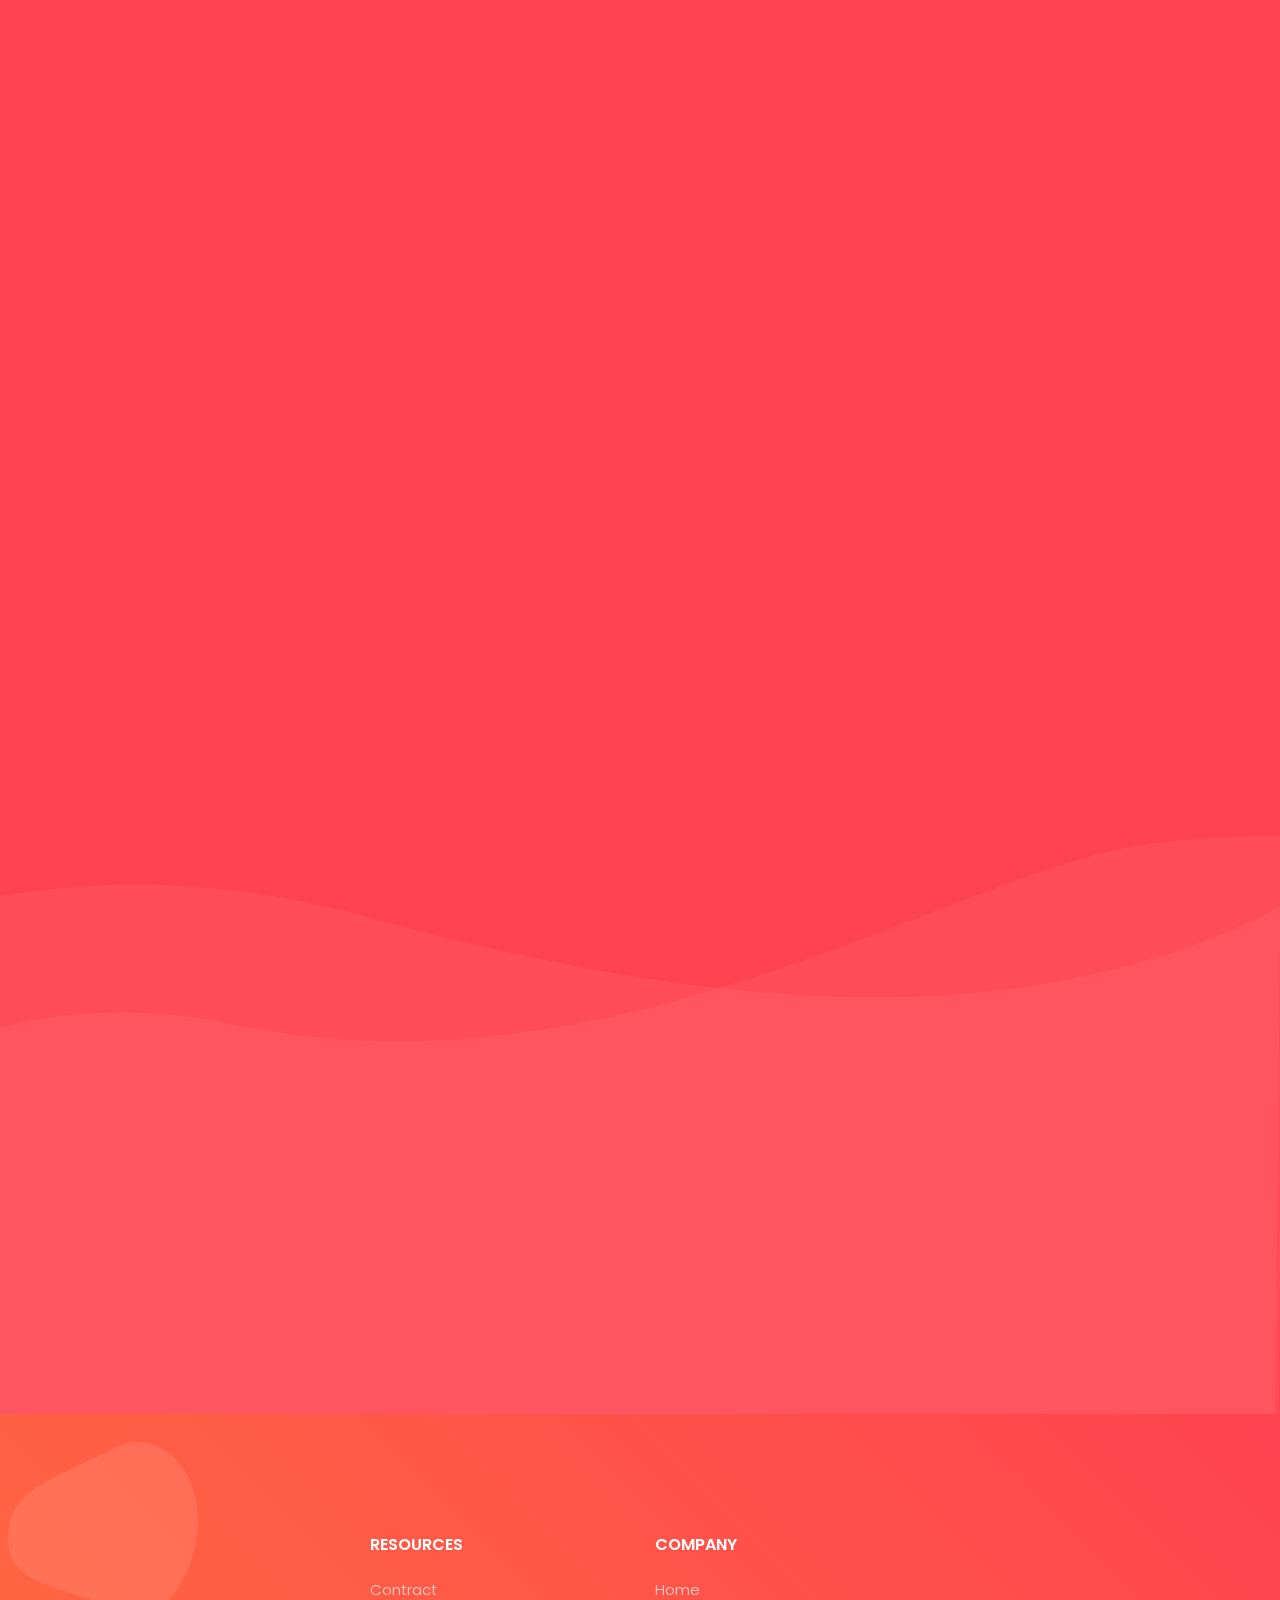
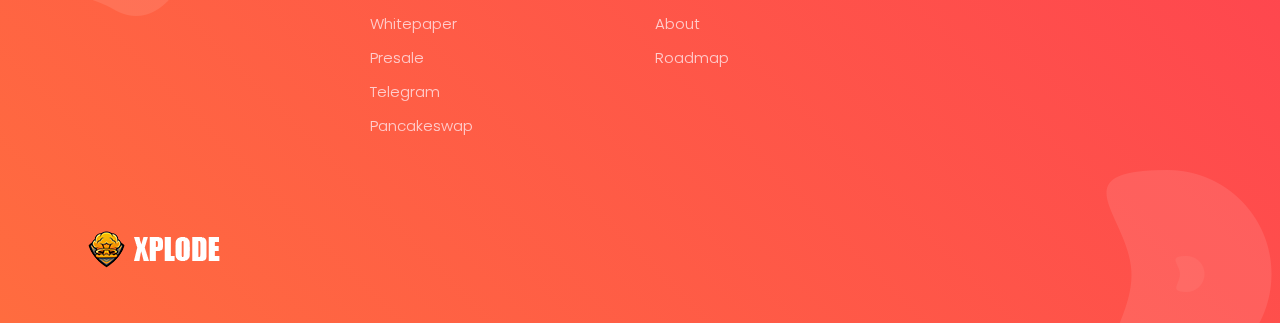
==== commit 3e6389f4: "added dxsale links" ====
--- a/index.html
+++ b/index.html
@@ -245,7 +245,7 @@
                                  <div class="presale-countdown">
                                     <h5>Presale starting SOON!</h5>
                                     <h6>Pre-Sale starts in</h6>
-                                    <ul class="token-countdown" data-zone="0" data-date="2021/05/05 19:00:00" data-days="D" data-hours="H" data-mins="M" data-secs="S" data-day="D" data-hour="H" data-min="M" data-sec="S">
+                                    <ul class="token-countdown" data-zone="0" data-date="2021/05/01 19:00:00" data-days="D" data-hours="H" data-mins="M" data-secs="S" data-day="D" data-hour="H" data-min="M" data-sec="S">
                                        <li class="col">
                                           <span class="countdown-time days countdown-time-first">00</span>
                                           <span class="countdown-text days_text">Days</span>
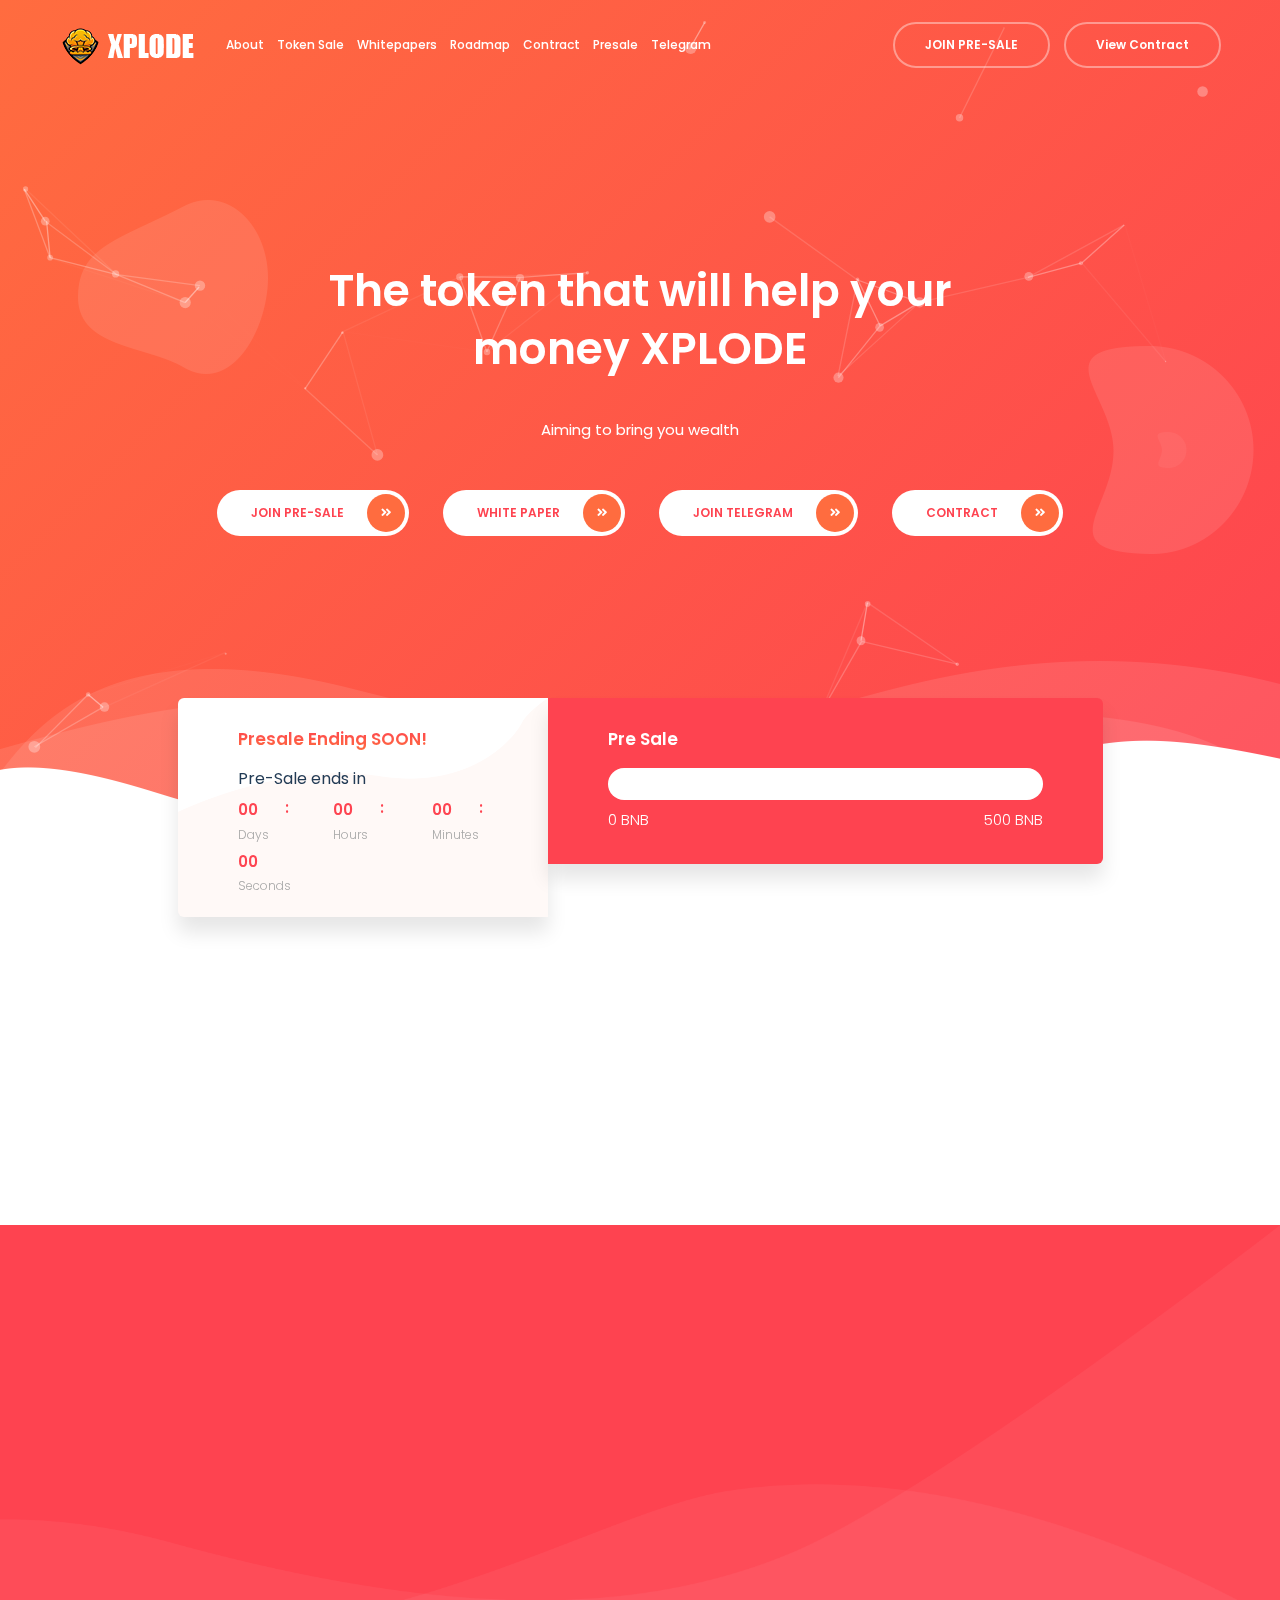
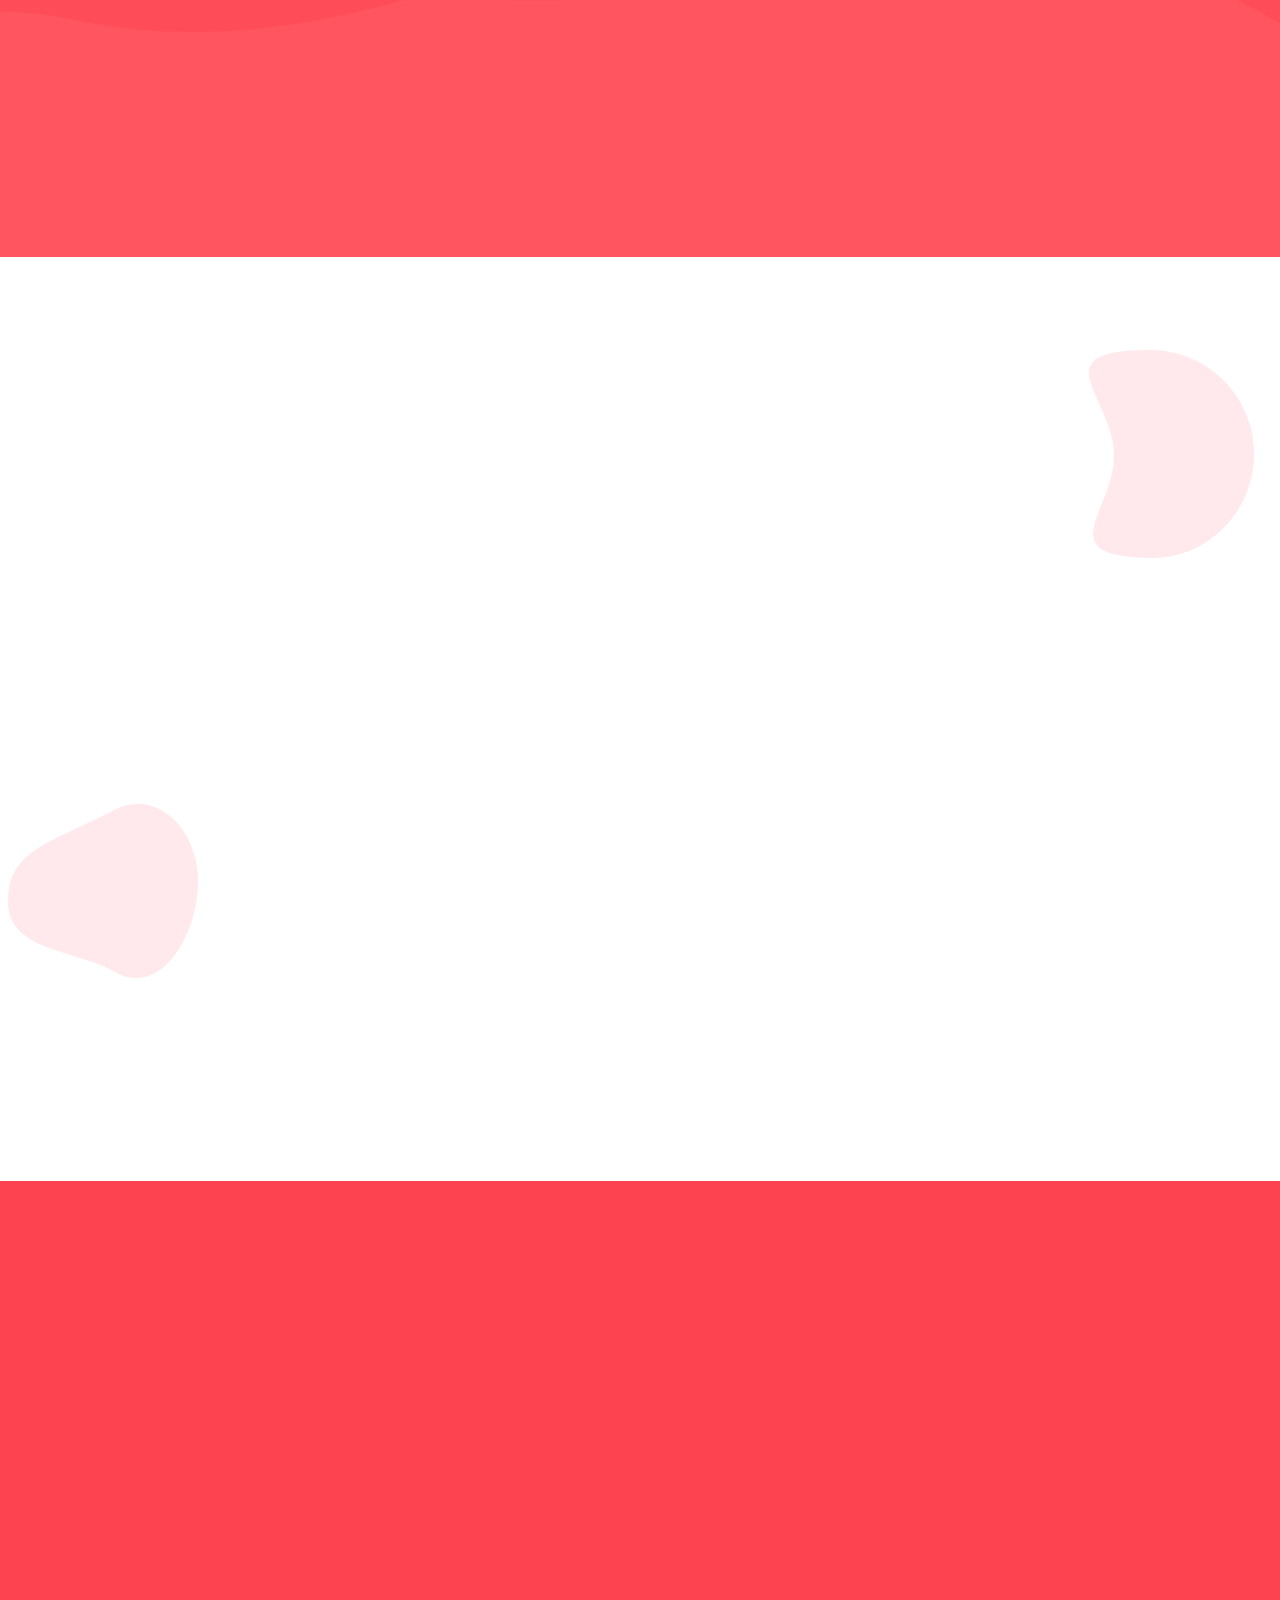
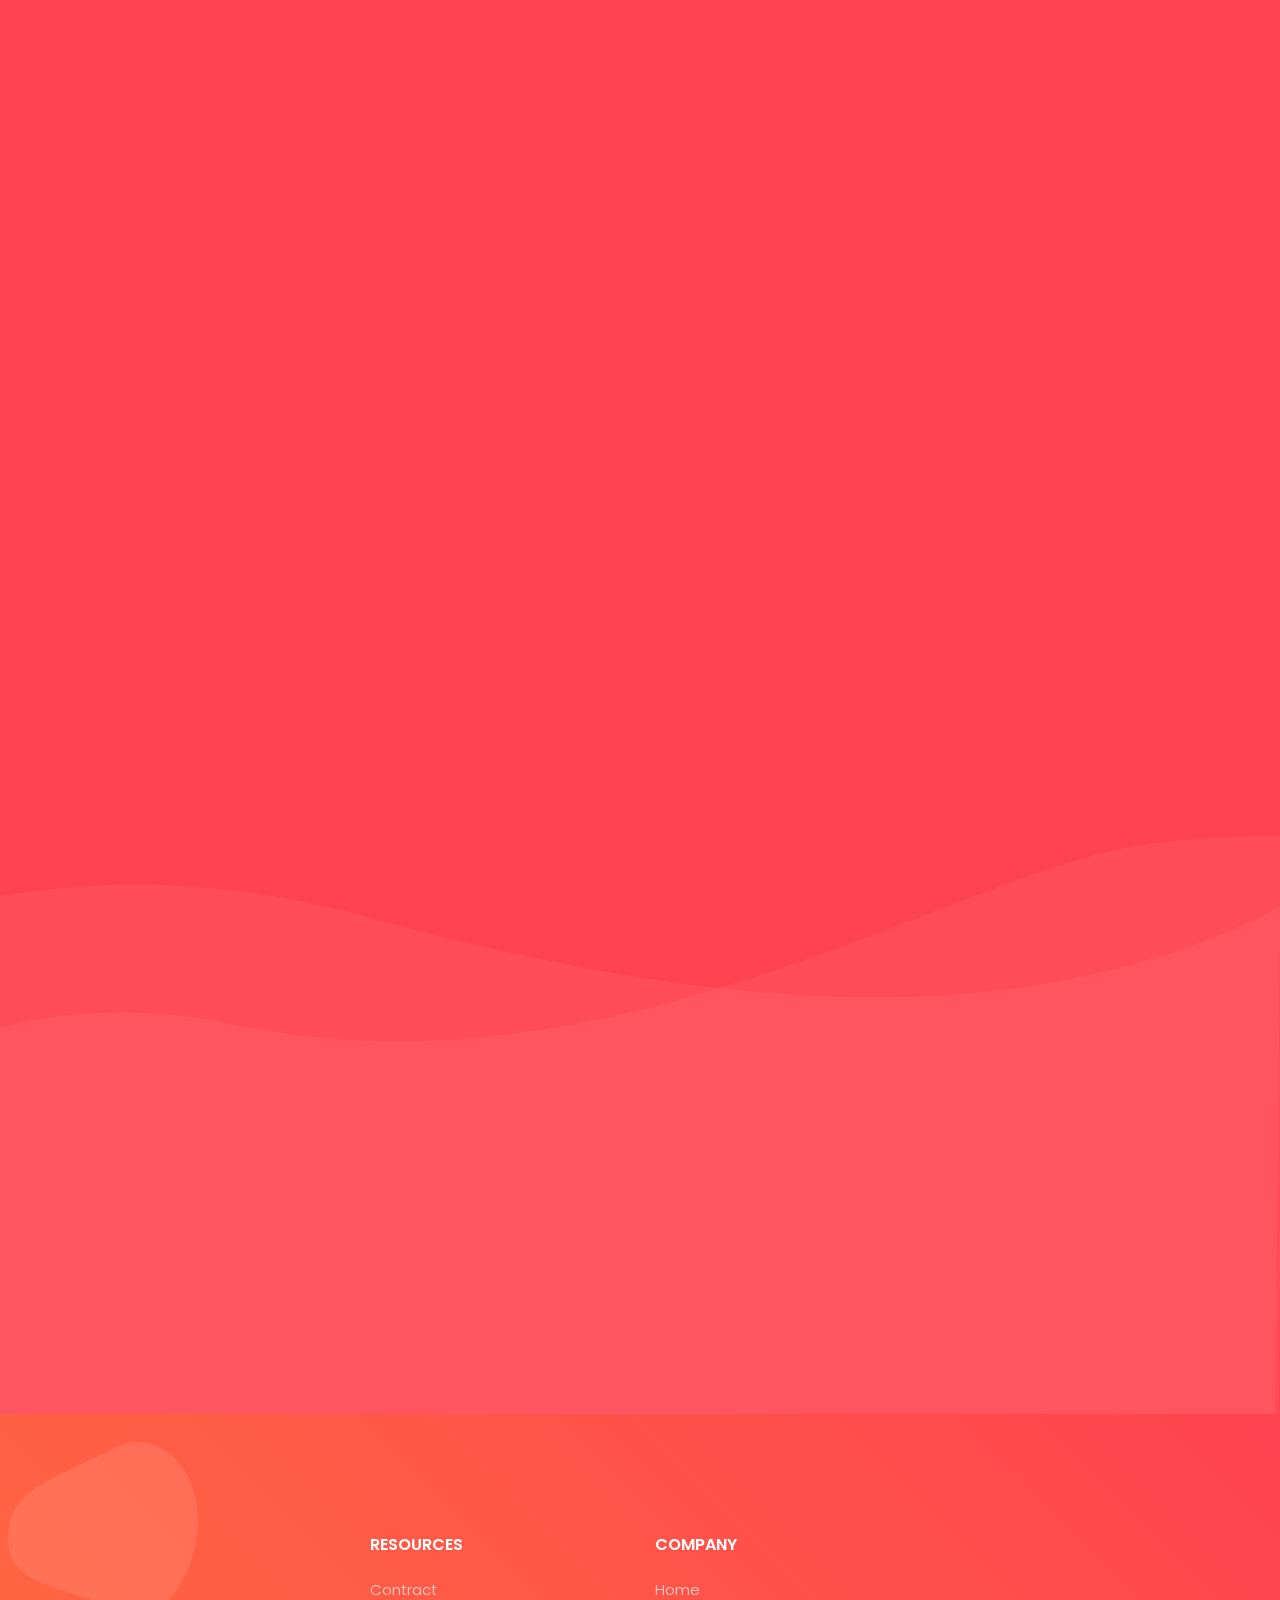
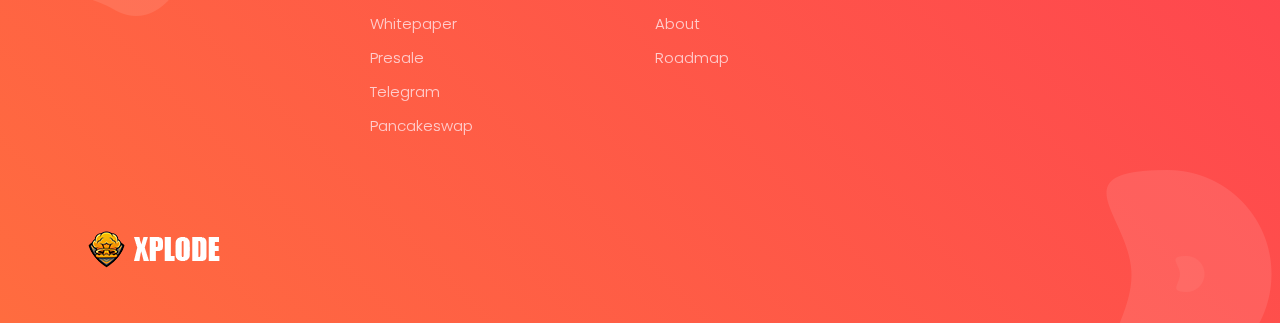
==== commit b3e2673b: "updated for presale" ====
--- a/index.html
+++ b/index.html
@@ -219,7 +219,7 @@
                                     <p class="lead animated" data-animate="fadeInUp" data-delay="0.75">Aiming to bring you wealth  <br class="d-none d-sm-block" /></p>
                                     <div class="gaps size-1x d-none d-md-block"></div>
                                     <ul class="btns animated" data-animate="fadeInUp" data-delay="0.85">
-                                       <li><a class="btn btn-icon-s3" href="https://dxsale.app/app/pages/defipresale?saleID=190&chain=BSC">JOIN PRE-SALE [COMING SOON] <i class="fas fa-angle-double-right"></i></a></li>
+                                       <li><a class="btn btn-icon-s3" href="https://dxsale.app/app/pages/defipresale?saleID=190&chain=BSC">JOIN PRE-SALE <i class="fas fa-angle-double-right"></i></a></li>
                                        <li><a class="btn btn-icon-s3" href="#documents">WHITE PAPER <i class="fas fa-angle-double-right"></i></a></li>
                                         <li><a class="btn btn-icon-s3" href="https://t.me/XplodeToken">JOIN TELEGRAM <i class="fas fa-angle-double-right"></i></a></li>
                                        <li><a class="btn btn-icon-s3" href="https://bscscan.com/token/0x8c1b744353e78f8fa92ce7c4d26c72a15862ad07">CONTRACT <i class="fas fa-angle-double-right"></i></a></li>
@@ -243,9 +243,9 @@
                            <div class="row no-gutters justify-content-center">
                               <div class="col-xl-4 col-md-5">
                                  <div class="presale-countdown">
-                                    <h5>Presale starting SOON!</h5>
-                                    <h6>Pre-Sale starts in</h6>
-                                    <ul class="token-countdown" data-zone="0" data-date="2021/05/01 19:00:00" data-days="D" data-hours="H" data-mins="M" data-secs="S" data-day="D" data-hour="H" data-min="M" data-sec="S">
+                                    <h5>Presale Ending SOON!</h5>
+                                    <h6>Pre-Sale ends in</h6>
+                                    <ul class="token-countdown" data-zone="0" data-date="2021/05/05 20:00:00" data-days="D" data-hours="H" data-mins="M" data-secs="S" data-day="D" data-hour="H" data-min="M" data-sec="S">
                                        <li class="col">
                                           <span class="countdown-time days countdown-time-first">00</span>
                                           <span class="countdown-text days_text">Days</span>
@@ -274,7 +274,7 @@
                                     </div>
                                     <div class="presale-points d-flex justify-content-between">
                                        <span>0 BNB</span>
-                                       <span>1000 BNB</span>
+                                       <span>500 BNB</span>
                                     </div>
                                  </div>
                               </div>
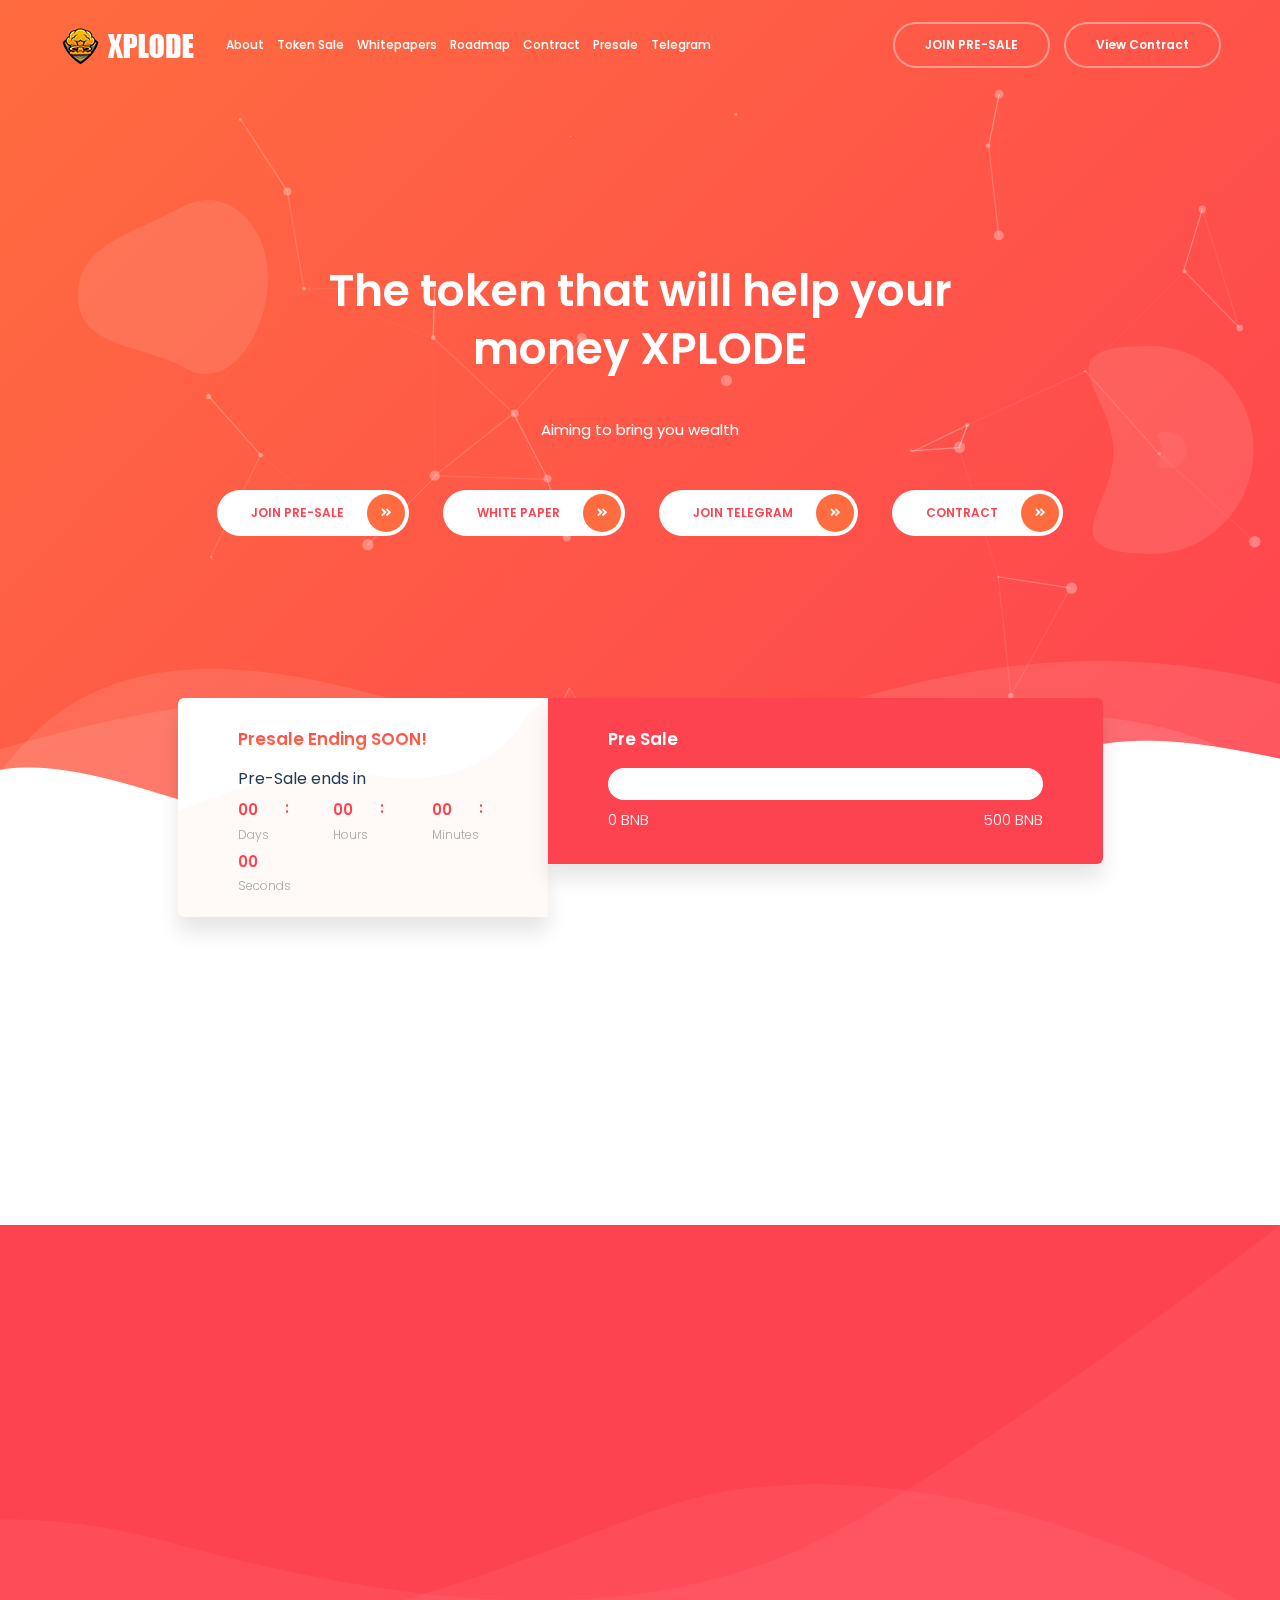
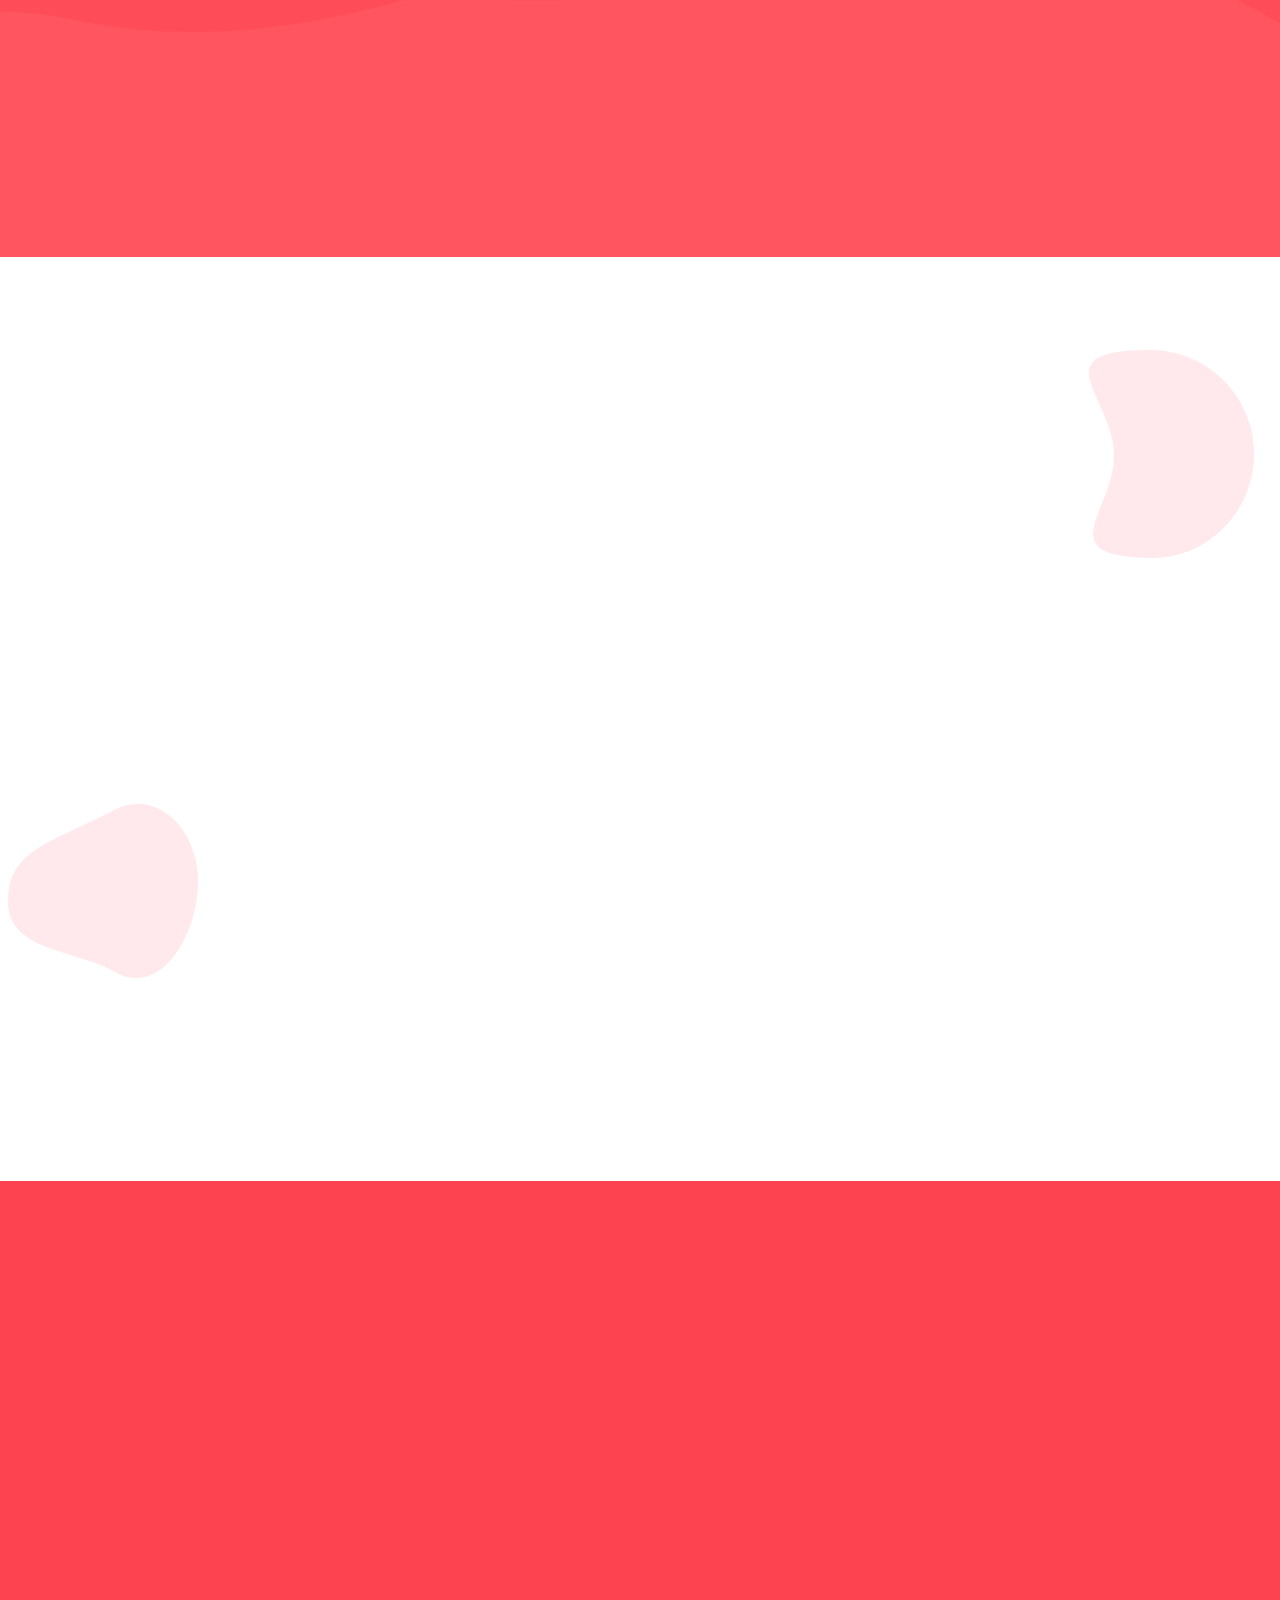
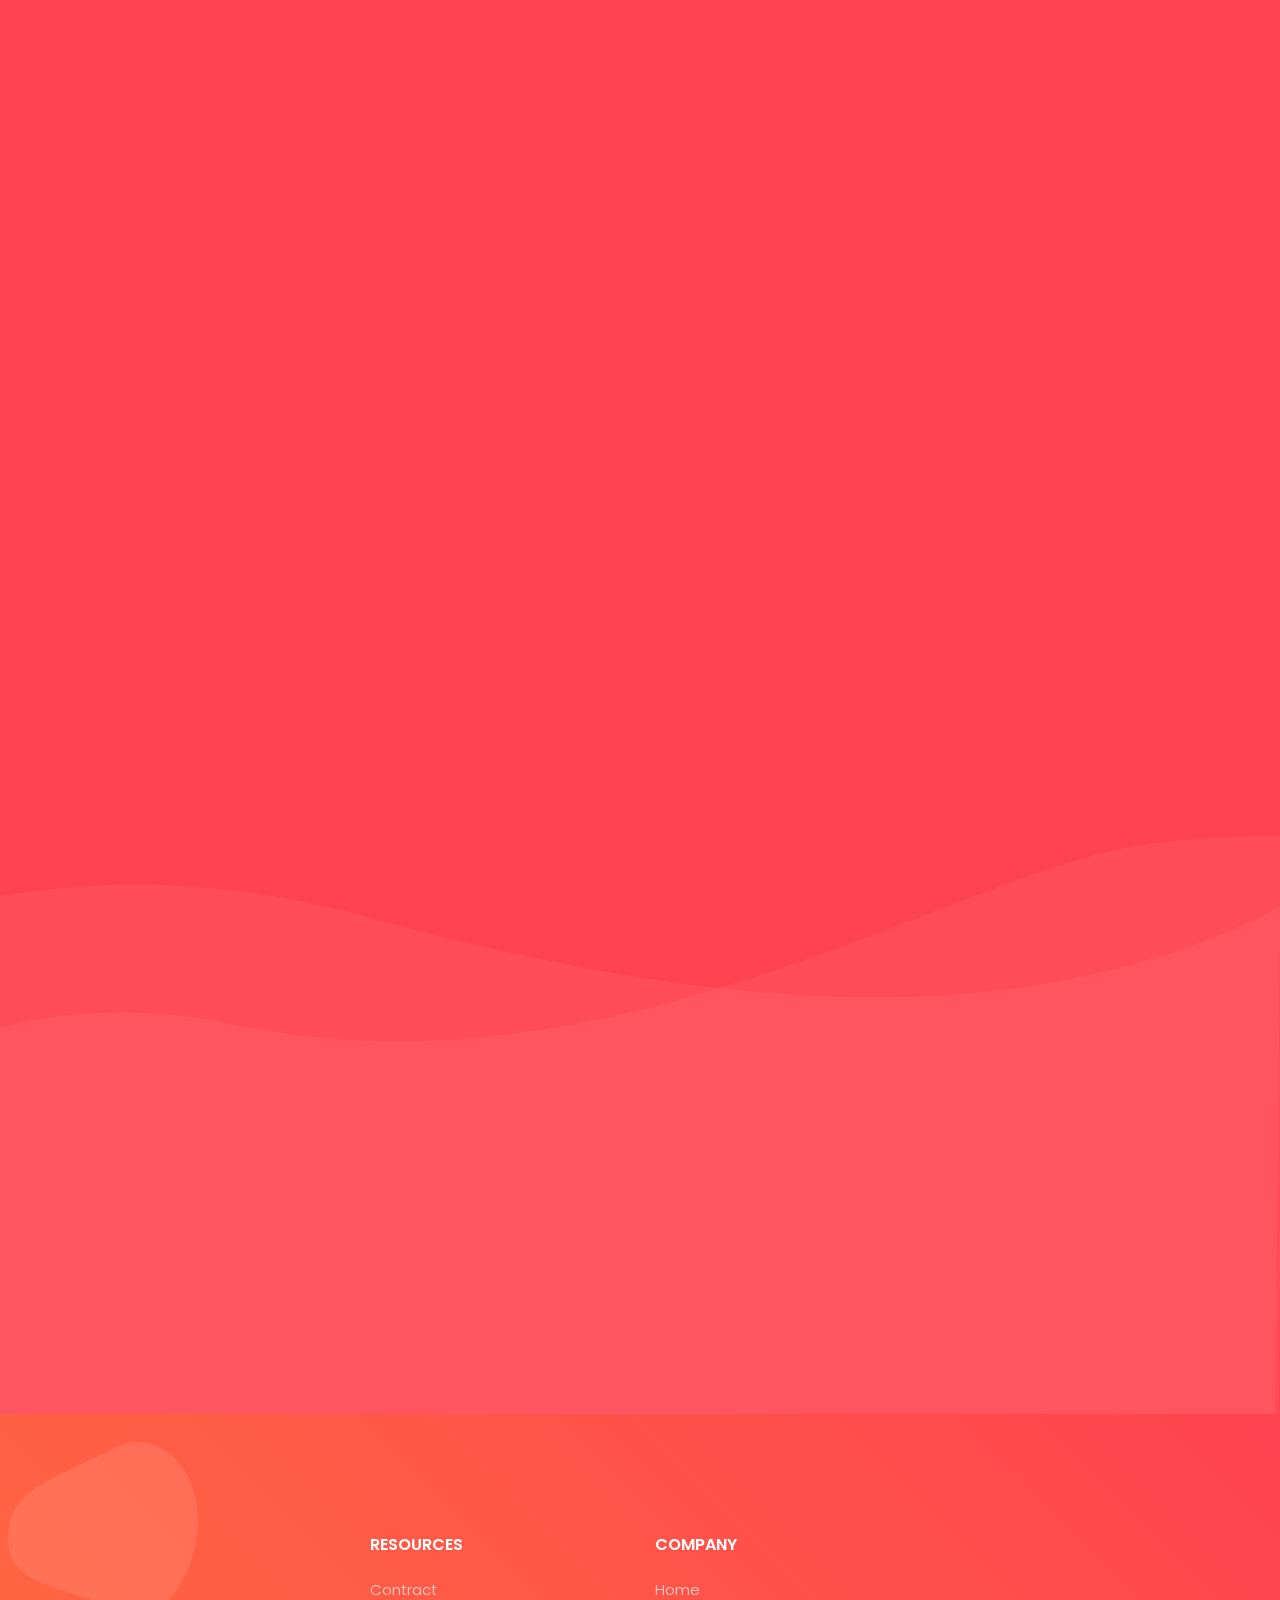
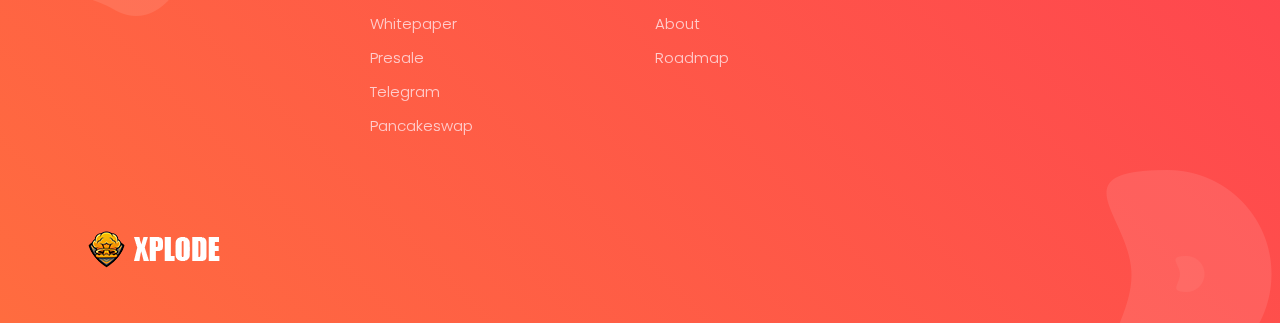
==== commit ba0db066: "fixed sc" ====
--- a/index.html
+++ b/index.html
@@ -351,7 +351,7 @@
                                           <div class="wpb_wrapper">
                                              <div class="tokdis-item">
                                                 <p>Presale Softcap</p>
-                                                <h5>50 BNB</h5>
+                                                <h5>250 BNB</h5>
                                              </div>
                                           </div>
                                        </div>
